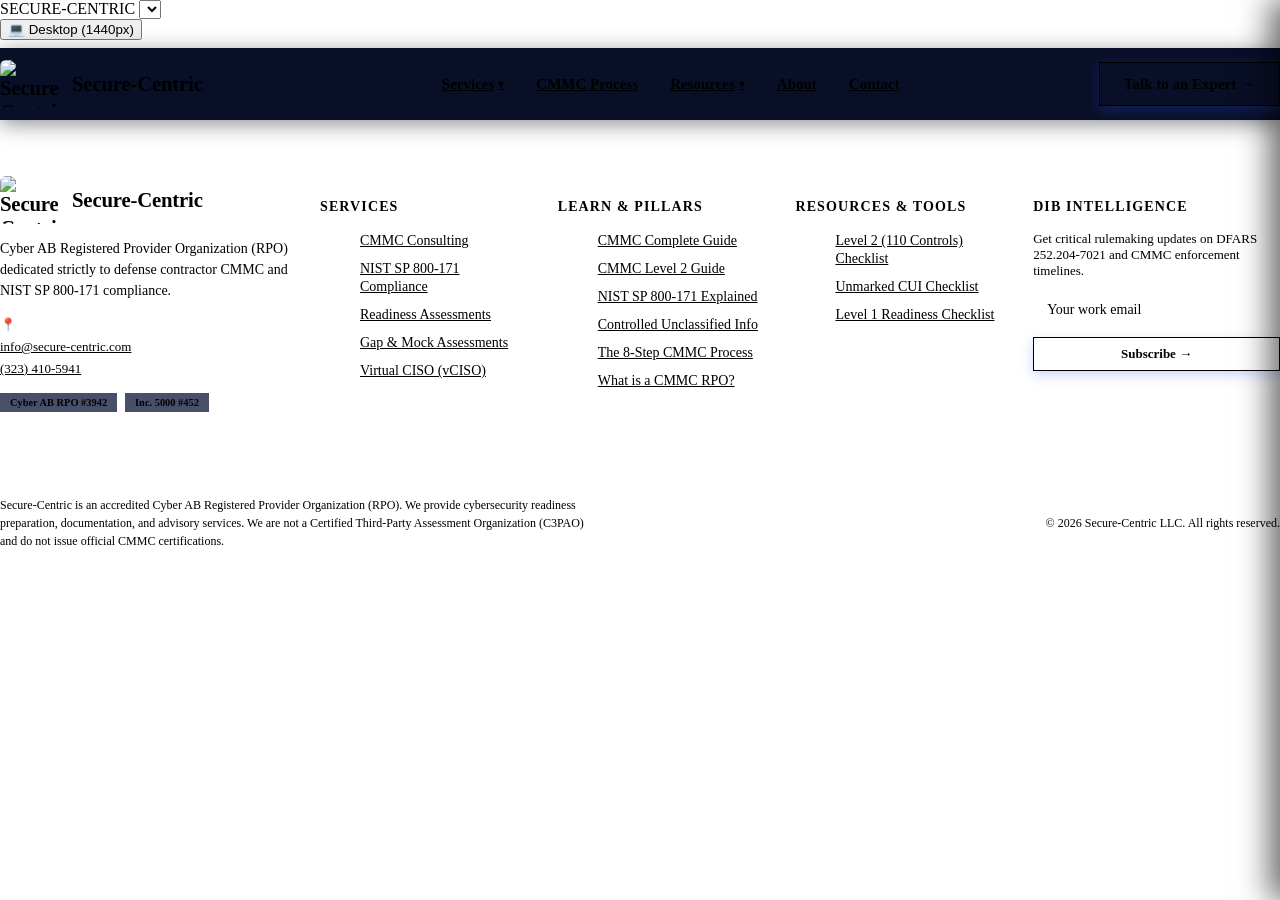
==== demo/index.html @ 8d58d44d "Remove top bar from global header" ====
<!DOCTYPE html>
<html lang="en">
<head>
  <meta charset="utf-8" />
  <meta name="viewport" content="width=device-width, initial-scale=1, viewport-fit=cover" />
  <title>Secure-Centric | CMMC Compliance for Defense Contractors</title>
  
  <!-- CSS Stylesheets -->
  <link rel="stylesheet" href="assets/css/variables.css?v=3.9.2" />
  <link rel="stylesheet" href="assets/css/components.css?v=3.9.2" />
  <link rel="stylesheet" href="assets/css/pages.css?v=3.9.2" />
  <link rel="stylesheet" href="assets/css/gutenberg-inspector.css?v=3.9.2" />

  <!-- Favicon Mock -->
  <link rel="icon" href="data:image/svg+xml,<svg xmlns='http://www.w3.org/2000/svg' viewBox='0 0 100 100'><rect width='100' height='100' rx='20' fill='%232F5BFF'/><text y='70' x='20' font-size='60' fill='%23FFFFFF' font-family='sans-serif' font-weight='bold'>S</text></svg>" />
</head>
<body class="has-demo-hud">

  <!-- ==========================================================================
       DEMO PRESENTATION HUD (Top Bar for Client & Developer Review)
       ========================================================================== -->
  <header class="demo-presentation-hud" id="demo-hud" aria-label="Demo Navigation">
    <div class="hud-left">
      <span class="hud-brand-pill">SECURE-CENTRIC</span>
      <select class="hud-page-select" id="hud-page-select" aria-label="Select Wireframe Page to View">
        <!-- Injected dynamically by app.js -->
      </select>
    </div>

    <div class="hud-center">
      <button type="button" class="hud-btn" id="hud-viewport-toggle" title="Toggle Desktop / Mobile Screen Width">
        💻 Desktop (1440px)
      </button>
    </div>
  </header>

  <!-- ==========================================================================
       MAIN WEBSITE WRAPPER (Renders live site inside container)
       ========================================================================== -->
  <div class="site-wrapper" id="site-wrapper">

    <!-- Global Sticky Unified Header -->
    <header class="site-header-sticky-wrapper wp-block-inspect" id="site-header-wrapper" data-wp-block="wp:template-part {slug:'header-sticky-group'}">
      <!-- Navigation Header -->
      <div class="site-header wp-block-inspect" data-wp-block="wp:template-part {slug:'header'}">
        <div class="site-container">
          <div class="header-inner">
            <a href="#page-1" class="site-logo">
              <img src="assets/img/logo.png?v=3.9.2" alt="Secure-Centric Logo" class="site-logo-img" />
              <span>Secure-Centric</span>
            </a>

            <nav class="site-nav" aria-label="Main Navigation">
              <ul class="nav-links">
                <!-- Services Dropdown -->
                <li class="nav-item">
                  <a href="#page-3" class="nav-link">
                    Services <span style="font-size: 0.7rem;">▾</span>
                  </a>
                  <div class="dropdown-menu">
                    <a href="#page-3" class="dropdown-item">
                      <b>CMMC Consulting</b>
                      <small>Tailored by ICP role & supply chain tier</small>
                    </a>
                    <a href="#page-6" class="dropdown-item">
                      <b>NIST SP 800-171 Compliance</b>
                      <small>DFARS 7012 remediation & SPRS score</small>
                    </a>
                  </div>
                </li>

                <li class="nav-item">
                  <a href="#page-19" class="nav-link">CMMC Process</a>
                </li>

                <!-- Resources Dropdown -->
                <li class="nav-item nav-item-dropdown">
                  <a href="#page-21" class="nav-link">
                    Resources <span style="font-size: 0.7rem;">▾</span>
                  </a>
                  <div class="dropdown-menu">
                    <a href="#page-21" class="dropdown-item">
                      <b>Level 2 Compliance Checklist</b>
                      <small>Excel and PDF download (110 controls)</small>
                    </a>
                  </div>
                </li>

                <li class="nav-item">
                  <a href="#page-n1" class="nav-link">About</a>
                </li>

                <li class="nav-item">
                  <a href="#contact" class="nav-link">Contact</a>
                </li>
              </ul>
            </nav>

            <div style="display: flex; align-items: center; gap: 14px;">
              <a href="#contact" class="btn btn-primary">Talk to an Expert &rarr;</a>
              <button type="button" class="nav-mobile-toggle" onclick="window.openMobileDrawer()" aria-label="Toggle navigation">☰</button>
            </div>
          </div>
        </div>
      </div>
    </header>

    <!-- Dynamic Main Content (All 20 Pages render here) -->
    <main id="app-main-content">
      <!-- Injected dynamically by app.js based on hash route -->
    </main>

    <!-- Global Site Footer (Strictly following the Brand Guide & wireframe) -->
    <footer class="site-footer wp-block-inspect" data-wp-block="wp:template-part {slug:'footer'}">
      <div class="site-container">
        <div class="footer-grid">
          <!-- Column 1: Brand & Credentials -->
          <div class="footer-col">
            <a href="#page-1" class="site-logo" style="margin-bottom: 14px;">
              <img src="assets/img/logo.png?v=3.9.2" alt="Secure-Centric Logo" class="site-logo-img" />
              <span>Secure-Centric</span>
            </a>
            <p style="font-size: 0.875rem; color: var(--color-text-on-dark); margin-bottom: 16px; line-height: 1.5;">
              Cyber AB Registered Provider Organization (RPO) dedicated strictly to defense contractor CMMC and NIST SP 800-171 compliance.
            </p>
            <div style="display: flex; flex-direction: column; gap: 6px; font-size: 0.8125rem;">
              <span style="color: #fff;">📍 Los Angeles, California</span>
              <a href="mailto:info@secure-centric.com" style="color: var(--color-cyber-cyan);">info@secure-centric.com</a>
              <a href="tel:323-410-5941" style="color: var(--color-text-on-dark);">(323) 410-5941</a>
            </div>
            <div style="display: flex; gap: 8px; margin-top: 16px; flex-wrap: wrap;">
              <span class="badge-chip dark" style="font-size: 0.65rem;">Cyber AB RPO #3942</span>
              <span class="badge-chip dark" style="font-size: 0.65rem;">Inc. 5000 #452</span>
            </div>
          </div>

          <!-- Column 2: Core Services -->
          <div class="footer-col">
            <h5>Services</h5>
            <ul class="footer-links">
              <li><a href="#page-3">CMMC Consulting</a></li>
              <li><a href="#page-6">NIST SP 800-171 Compliance</a></li>
              <li><a href="#page-4">Readiness Assessments</a></li>
              <li><a href="#page-5">Gap & Mock Assessments</a></li>
              <li><a href="#page-11">Virtual CISO (vCISO)</a></li>
            </ul>
          </div>

          <!-- Column 3: Learn & Knowledge Pillars -->
          <div class="footer-col">
            <h5>Learn & Pillars</h5>
            <ul class="footer-links">
              <li><a href="#page-12">CMMC Complete Guide</a></li>
              <li><a href="#page-13">CMMC Level 2 Guide</a></li>
              <li><a href="#page-14">NIST SP 800-171 Explained</a></li>
              <li><a href="#page-15">Controlled Unclassified Info</a></li>
              <li><a href="#page-19">The 8-Step CMMC Process</a></li>
              <li><a href="#page-20">What is a CMMC RPO?</a></li>
            </ul>
          </div>

          <!-- Column 4: Checklists & Resources -->
          <div class="footer-col">
            <h5>Resources & Tools</h5>
            <ul class="footer-links">
              <li><a href="#page-21">Level 2 (110 Controls) Checklist</a></li>
              <li><a href="#page-22">Unmarked CUI Checklist</a></li>
              <li><a href="#page-23">Level 1 Readiness Checklist</a></li>
            </ul>
          </div>

          <!-- Column 5: Newsletter & Updates -->
          <div class="footer-col">
            <h5>DIB Intelligence</h5>
            <p style="font-size: 0.8125rem; color: var(--color-slate); margin-bottom: 12px;">
              Get critical rulemaking updates on DFARS 252.204-7021 and CMMC enforcement timelines.
            </p>
            <form onsubmit="event.preventDefault(); alert('Subscribed to CMMC Defense Updates!');">
              <input type="email" class="form-input" placeholder="Your work email" required style="margin-bottom: 8px; height: 38px;" />
              <button type="submit" class="btn btn-primary" style="width: 100%; padding: 8px 16px; font-size: 0.8125rem;">
                Subscribe &rarr;
              </button>
            </form>
          </div>
        </div>

        <!-- Footer Bottom Legal Notice -->
        <div class="footer-bottom">
          <p class="legal-notice">
            Secure-Centric is an accredited Cyber AB Registered Provider Organization (RPO). We provide cybersecurity readiness preparation, documentation, and advisory services. We are not a Certified Third-Party Assessment Organization (C3PAO) and do not issue official CMMC certifications.
          </p>
          <div style="font-size: 0.75rem; color: var(--color-slate);">
            &copy; 2026 Secure-Centric LLC. All rights reserved.
          </div>
        </div>
      </div>
    </footer>

  </div>

  <!-- Bottom Page Metadata Drawer -->
  <aside class="page-meta-drawer" id="page-meta-drawer" aria-label="SEO Page Metadata">
    <!-- Populated by app.js -->
  </aside>

  <!-- Slide-out Mobile Navigation Drawer -->
  <div class="mobile-nav-backdrop" id="mobile-nav-backdrop" onclick="window.closeMobileDrawer()"></div>
  <div class="mobile-nav-drawer" id="mobile-nav-drawer">
    <div class="mobile-drawer-header">
      <span class="site-logo">
        <img src="assets/img/logo.png?v=3.9.2" alt="Secure-Centric Logo" class="site-logo-img" />
        <span>Secure-Centric</span>
      </span>
      <button type="button" class="mobile-drawer-close" onclick="window.closeMobileDrawer()" aria-label="Close navigation">✕</button>
    </div>
    <ul class="mobile-drawer-links">
      <li>
        <a href="#page-3" onclick="window.closeMobileDrawer()">Services ▾</a>
        <ul class="mobile-sublinks">
          <li><a href="#page-3" onclick="window.closeMobileDrawer()">CMMC Consulting</a></li>
          <li><a href="#page-6" onclick="window.closeMobileDrawer()">NIST SP 800-171 Compliance</a></li>
        </ul>
      </li>
      <li><a href="#page-19" onclick="window.closeMobileDrawer()">CMMC Process</a></li>
      <li>
        <a href="#page-21" onclick="window.closeMobileDrawer()">Resources ▾</a>
        <ul class="mobile-sublinks">
          <li><a href="#page-21" onclick="window.closeMobileDrawer()">Level 2 Compliance Checklist</a></li>
        </ul>
      </li>
      <li><a href="#page-n1" onclick="window.closeMobileDrawer()">About Secure-Centric</a></li>
      <li><a href="#contact" onclick="window.closeMobileDrawer()">Talk to an Expert</a></li>
    </ul>
    <div style="margin-top: 28px;">
      <a href="#contact" class="btn btn-primary" onclick="window.closeMobileDrawer()" style="width: 100%; text-align: center;">Talk to an Expert &rarr;</a>
    </div>
  </div>

  <!-- Bottom-Right Floating Lead Popup (Summit 7 Style) -->
  <div class="floating-lead-popup" id="floating-lead-popup">
    <div class="popup-banner">
      <div class="popup-banner-header">
        <span class="popup-logo-tag">SECURE-CENTRIC // PATHFINDER</span>
        <button type="button" class="popup-close-btn" onclick="window.dismissPopup()" aria-label="Close popup">✕</button>
      </div>
      <h4>Find your path to CMMC in under 5 minutes</h4>
    </div>
    <div class="popup-body">
      <p class="popup-desc">Get your custom Level 1 or Level 2 readiness roadmap and 2026 contractor checklist.</p>
      <form onsubmit="event.preventDefault(); alert('CMMC Pathfinder assessment sent! Check your inbox.'); window.dismissPopup();">
        <input type="email" class="form-input" placeholder="EMAIL*" required style="margin-bottom: 10px; height: 38px;" />
        <button type="submit" class="popup-btn">Start the Quiz &rarr;</button>
      </form>
    </div>
  </div>

  <!-- Minimized Floating Pill -->
  <div class="floating-min-trigger" id="floating-min-trigger" onclick="window.restorePopup()">
    <span class="pulse-dot"></span>
    <span>🎯 CMMC Pathfinder (5 Min)</span>
  </div>

  <!-- Scripts -->
  <script src="assets/js/data.js?v=3.9.2"></script>
  <script src="assets/js/app.js?v=3.9.2"></script>
</body>
</html>
---- demo/assets/css/components.css ----
/* ==========================================================================
   SECURE-CENTRIC | UI COMPONENTS & BLOCK PATTERNS
   Buttons, Navigation, Cards, Badges, Modals, FAQs, Forms, Mobile Drawer
   ========================================================================== */

/* ---------- Buttons (Strict Color Guide Page 2) ---------- */
.btn {
  display: inline-flex;
  align-items: center;
  justify-content: center;
  gap: 8px;
  font-family: var(--font-primary);
  font-weight: 700;
  font-size: 0.9375rem;
  line-height: 1.2;
  padding: 12px 24px;
  border-radius: var(--radius-sm);
  border: 1.5px solid transparent;
  cursor: pointer;
  text-decoration: none;
  white-space: nowrap;
  transition: all 0.2s cubic-bezier(0.16, 1, 0.3, 1);
}

.btn:focus-visible {
  outline: none;
  box-shadow: 0 0 0 4px rgba(47, 91, 255, 0.35);
}

/* 1. Primary (light bg) */
.btn-primary {
  background-color: var(--color-electric-blue);
  color: var(--color-white);
  border-color: var(--color-electric-blue);
  box-shadow: 0 4px 12px rgba(47, 91, 255, 0.25);
}
.btn-primary:hover {
  background-color: var(--color-electric-blue-hover);
  border-color: var(--color-electric-blue-hover);
  color: var(--color-white);
  transform: translateY(-1px);
}
.btn-primary:active {
  background-color: var(--color-electric-blue-pressed);
  border-color: var(--color-electric-blue-pressed);
  transform: translateY(0);
}

/* 2. Secondary Outline */
.btn-secondary-outline {
  background-color: var(--color-white);
  color: var(--color-navy);
  border-color: var(--color-navy);
}
.btn-secondary-outline:hover {
  background-color: var(--color-navy);
  color: var(--color-white);
}

/* 3. Soft / Tertiary */
.btn-soft {
  background-color: var(--color-soft-blue);
  color: var(--color-electric-blue);
  border-color: transparent;
}
.btn-soft:hover {
  background-color: var(--color-soft-blue-line);
  color: var(--color-electric-blue-hover);
}
.btn-soft:active {
  background-color: #C9D5FF;
}

/* 4. Primary (dark bg) */
.btn-primary-dark {
  background-color: var(--color-white);
  color: var(--color-navy);
  border-color: var(--color-white);
  box-shadow: 0 4px 14px rgba(0, 0, 0, 0.2);
}
.btn-primary-dark:hover {
  background-color: #E6ECFF;
  border-color: #E6ECFF;
  color: var(--color-navy);
  transform: translateY(-1px);
}
.btn-primary-dark:active {
  background-color: #D0DAFF;
}

/* 5. Ghost (dark bg) */
.btn-ghost-dark {
  background-color: var(--color-midnight);
  color: var(--color-white);
  border-color: var(--color-dark-outline);
}
.btn-ghost-dark:hover {
  background-color: rgba(255, 255, 255, 0.08);
  border-color: var(--color-text-on-dark);
  color: var(--color-white);
}

/* Button size variants */
.btn-sm {
  padding: 8px 16px;
  font-size: 0.8125rem;
}
.btn-lg {
  padding: 15px 32px;
  font-size: 1rem;
}

/* Text link with arrow */
.text-link {
  font-weight: 700;
  color: var(--color-electric-blue);
  display: inline-flex;
  align-items: center;
  gap: 6px;
  transition: gap 0.2s ease, color 0.2s ease;
}
.text-link:hover {
  color: var(--color-violet);
  gap: 10px;
}
.text-link.on-dark {
  color: var(--color-cyber-cyan);
}
.text-link.on-dark:hover {
  color: var(--color-white);
}

/* ---------- Badges and Chips ---------- */
.badge-chip {
  display: inline-flex;
  align-items: center;
  gap: 6px;
  font-family: var(--font-primary);
  font-size: 0.75rem;
  font-weight: 600;
  padding: 4px 10px;
  border-radius: var(--radius-pill);
  border: 1px solid var(--color-border);
  background-color: var(--color-white);
  color: var(--color-navy);
}

.badge-chip.dark {
  background-color: rgba(11, 20, 55, 0.75);
  border-color: var(--color-dark-line);
  color: var(--color-text-on-dark);
}

.badge-chip.accent {
  background-color: var(--color-soft-blue);
  border-color: var(--color-soft-blue-line);
  color: var(--color-electric-blue);
}

.badge-chip i.dot {
  width: 6px;
  height: 6px;
  border-radius: 50%;
  background-color: var(--color-electric-blue);
  display: inline-block;
}
.badge-chip.dark i.dot {
  background-color: var(--color-cyber-cyan);
}

/* ---------- Top Bar & Header Navigation (Unified Sticky Group) ---------- */
.site-header-sticky-wrapper {
  position: sticky;
  top: 48px; /* Sticks flush under the presentation HUD */
  left: 0;
  right: 0;
  z-index: 1000;
  width: 100%;
  background-color: var(--color-midnight);
  border-bottom: 1px solid var(--color-dark-line);
  box-shadow: 0 4px 20px rgba(3, 6, 18, 0.45);
  margin: 0;
  padding: 0;
}

@media (max-width: 860px) {
  .site-header-sticky-wrapper {
    top: 42px; /* Sticks flush under the mobile presentation HUD */
  }
}

body.mobile-preview-mode .site-header-sticky-wrapper {
  position: sticky !important;
  top: 0 !important;
}

.site-top-bar {
  background-color: #030612;
  color: var(--color-text-on-dark);
  font-size: 0.75rem;
  font-family: var(--font-primary);
  border-bottom: 1px solid rgba(30, 42, 90, 0.4);
  padding: 6px 0;
  margin: 0;
}
.site-top-bar .inner {
  display: flex;
  justify-content: space-between;
  align-items: center;
  flex-wrap: wrap;
  gap: 8px;
}
.top-bar-badge-row, .top-bar-contact-row {
  display: flex;
  align-items: center;
  gap: 12px;
  flex-wrap: wrap;
}
.site-top-bar a {
  color: var(--color-text-on-dark);
}
.site-top-bar a:hover {
  color: var(--color-cyber-cyan);
}

.site-header {
  position: relative;
  top: 0;
  z-index: 1000;
  background-color: rgba(6, 11, 36, 0.98);
  backdrop-filter: blur(12px);
  -webkit-backdrop-filter: blur(12px);
  border-bottom: none;
  margin: 0;
  padding: 0;
  transition: all 0.25s ease;
}

.site-header .header-inner {
  display: flex;
  align-items: center;
  justify-content: space-between;
  height: 72px;
}

.site-logo {
  display: flex;
  align-items: center;
  gap: 14px;
  text-decoration: none;
  color: var(--color-white);
  font-weight: 800;
  font-size: 1.3rem;
  letter-spacing: -0.01em;
}

.site-logo .site-logo-img {
  height: 48px;
  width: auto;
  max-width: 58px;
  object-fit: contain;
  display: block;
  flex-shrink: 0;
  border-radius: 6px;
  transition: transform 0.2s ease;
}

.site-logo:hover .site-logo-img {
  transform: scale(1.04);
}

.site-logo .logo-icon {
  width: 34px;
  height: 34px;
  border-radius: 8px;
  background: var(--gradient-signature);
  display: flex;
  align-items: center;
  justify-content: center;
  color: var(--color-white);
  font-weight: 900;
  font-size: 1.1rem;
  box-shadow: 0 0 16px rgba(0, 212, 255, 0.4);
}

.nav-links {
  display: flex;
  align-items: center;
  gap: 24px;
  list-style: none;
}

.nav-item {
  position: relative;
}

.nav-link {
  color: var(--color-text-on-dark);
  font-weight: 600;
  font-size: 0.9375rem;
  padding: 8px 4px;
  display: flex;
  align-items: center;
  gap: 4px;
  transition: color 0.2s ease;
}

.nav-link:hover,
.nav-link.active {
  color: var(--color-white);
}

.nav-link.active::after {
  content: '';
  position: absolute;
  bottom: -18px;
  left: 0;
  right: 0;
  height: 2px;
  background-color: var(--color-cyber-cyan);
}

/* Dropdown Menu */
.dropdown-menu {
  position: absolute;
  top: 100%;
  left: 0;
  background-color: var(--color-navy);
  border: 1px solid var(--color-dark-line);
  border-radius: var(--radius-md);
  padding: 8px;
  min-width: 280px;
  box-shadow: var(--shadow-lg);
  display: none;
  opacity: 0;
  transform: translateY(10px);
  transition: opacity 0.2s ease, transform 0.2s ease;
  z-index: 1010;
}

.nav-item:hover .dropdown-menu {
  display: block;
  opacity: 1;
  transform: translateY(0);
}

.dropdown-item {
  display: block;
  padding: 10px 14px;
  border-radius: var(--radius-xs);
  color: var(--color-text-on-dark);
  font-size: 0.875rem;
  font-weight: 500;
  transition: all 0.15s ease;
}

.dropdown-item:hover {
  background-color: rgba(47, 91, 255, 0.15);
  color: var(--color-white);
  padding-left: 18px;
}

.dropdown-item small {
  display: block;
  font-size: 0.75rem;
  color: var(--color-slate);
  margin-top: 2px;
}

/* Mobile Toggler */
.nav-mobile-toggle {
  display: none;
  background: transparent;
  border: 1px solid var(--color-dark-outline);
  color: var(--color-white);
  padding: 8px 12px;
  border-radius: var(--radius-xs);
  font-size: 1.25rem;
  cursor: pointer;
  align-items: center;
  justify-content: center;
}

/* ---------- Slide-Out Mobile Navigation Drawer ---------- */
.mobile-nav-backdrop {
  position: fixed;
  inset: 0;
  background-color: rgba(3, 6, 18, 0.75);
  backdrop-filter: blur(4px);
  z-index: 99990;
  opacity: 0;
  visibility: hidden;
  transition: all 0.25s ease;
}
.mobile-nav-backdrop.open {
  opacity: 1;
  visibility: visible;
}

.mobile-nav-drawer {
  position: fixed;
  top: 0;
  right: 0;
  bottom: 0;
  width: min(340px, 86vw);
  background-color: #060B24;
  border-left: 1px solid var(--color-dark-line);
  z-index: 99995;
  transform: translateX(100%);
  transition: transform 0.3s cubic-bezier(0.16, 1, 0.3, 1);
  display: flex;
  flex-direction: column;
  box-shadow: -10px 0 30px rgba(0, 0, 0, 0.6);
  padding: 24px;
  overflow-y: auto;
}
.mobile-nav-drawer.open {
  transform: translateX(0);
}

.mobile-drawer-header {
  display: flex;
  justify-content: space-between;
  align-items: center;
  padding-bottom: 20px;
  border-bottom: 1px solid var(--color-dark-line);
  margin-bottom: 24px;
}

.mobile-drawer-close {
  background: none;
  border: 1px solid var(--color-dark-outline);
  color: var(--color-white);
  width: 36px;
  height: 36px;
  border-radius: 6px;
  font-size: 1.25rem;
  cursor: pointer;
  display: flex;
  align-items: center;
  justify-content: center;
}

.mobile-drawer-links {
  list-style: none;
  display: flex;
  flex-direction: column;
  gap: 16px;
}

.mobile-drawer-links a {
  color: var(--color-white);
  font-size: 1.0625rem;
  font-weight: 700;
  display: block;
}

.mobile-sublinks {
  list-style: none;
  margin-top: 8px;
  margin-left: 12px;
  display: flex;
  flex-direction: column;
  gap: 8px;
  border-left: 2px solid var(--color-dark-line);
  padding-left: 12px;
}

.mobile-sublinks a {
  color: var(--color-text-on-dark);
  font-size: 0.875rem;
  font-weight: 500;
}

.mobile-sublinks a:hover {
  color: var(--color-cyber-cyan);
}

/* ---------- Enhanced Cards ---------- */
.card-white {
  background-color: var(--color-white);
  border: 1px solid var(--color-border);
  border-radius: var(--radius-md);
  padding: 24px;
  box-shadow: var(--shadow-sm);
  transition: transform 0.25s ease, box-shadow 0.25s ease, border-color 0.25s ease;
}

.card-white,
.card-white h1,
.card-white h2,
.card-white h3,
.card-white h4,
.card-white h5,
.card-white h6 {
  color: var(--color-navy) !important;
}

.card-white p,
.card-white label,
.card-white span:not(.section-eyebrow):not(.badge-chip) {
  color: var(--color-body-text);
}

/* ---------- Sticky On-This-Page TOC Bar ---------- */
.on-this-page-toc {
  position: sticky;
  top: 104px;
  z-index: 800;
  box-shadow: 0 4px 14px rgba(3, 6, 18, 0.06);
  backdrop-filter: blur(8px);
  background-color: rgba(244, 246, 251, 0.96) !important;
}

body.admin-bar .on-this-page-toc {
  top: 136px;
}

@media (max-width: 768px) {
  .on-this-page-toc {
    top: 92px;
  }
}

.card-white:hover {
  transform: translateY(-3px);
  box-shadow: var(--shadow-md);
  border-color: #C9D5FF;
}

.card-dark {
  background-color: var(--color-navy);
  border: 1px solid var(--color-dark-line);
  border-radius: var(--radius-md);
  padding: 24px;
  color: var(--color-text-on-dark);
  transition: transform 0.25s ease, border-color 0.25s ease;
}

.card-dark:hover {
  border-color: rgba(0, 212, 255, 0.5);
  transform: translateY(-3px);
}

.card-soft-blue {
  background-color: var(--color-soft-blue);
  border: 1px solid var(--color-soft-blue-line);
  border-radius: var(--radius-md);
  padding: 24px;
}

/* Card with icon header */
.card-icon-box {
  width: 44px;
  height: 44px;
  border-radius: 10px;
  background-color: var(--color-soft-blue);
  color: var(--color-electric-blue);
  display: flex;
  align-items: center;
  justify-content: center;
  font-size: 1.25rem;
  margin-bottom: 16px;
}

.card-dark .card-icon-box {
  background-color: rgba(0, 212, 255, 0.1);
  color: var(--color-cyber-cyan);
}

/* ---------- ENHANCED: Phase-By-Phase Section (Page 2) ---------- */
.phase-step-card {
  background-color: var(--color-white);
  border: 1.5px solid var(--color-border);
  border-radius: var(--radius-md);
  padding: 28px;
  display: grid;
  grid-template-columns: 80px 1.4fr 1.6fr 160px;
  gap: 24px;
  align-items: center;
  box-shadow: var(--shadow-sm);
  transition: transform 0.2s ease, border-color 0.2s ease, box-shadow 0.2s ease;
  position: relative;
  overflow: hidden;
}

.phase-step-card:hover {
  border-color: var(--color-electric-blue);
  box-shadow: 0 10px 28px rgba(47, 91, 255, 0.1);
  transform: translateY(-2px);
}

.phase-step-card::before {
  content: '';
  position: absolute;
  top: 0;
  left: 0;
  bottom: 0;
  width: 4px;
  background-color: transparent;
  transition: background-color 0.2s ease;
}

.phase-step-card:hover::before {
  background: var(--gradient-signature);
}

.phase-badge-number {
  width: 52px;
  height: 52px;
  border-radius: 12px;
  background: var(--color-soft-blue);
  color: var(--color-electric-blue);
  font-family: var(--font-mono);
  font-weight: 800;
  font-size: 1.25rem;
  display: flex;
  align-items: center;
  justify-content: center;
  border: 1.5px solid var(--color-soft-blue-line);
}

.phase-step-card:hover .phase-badge-number {
  background: var(--color-electric-blue);
  color: var(--color-white);
}

.phase-deliverables-tile {
  background-color: var(--color-soft-blue);
  border: 1px solid var(--color-soft-blue-line);
  border-radius: var(--radius-sm);
  padding: 14px 18px;
}

.phase-deliverables-tile h5 {
  font-family: var(--font-mono);
  font-size: 0.6875rem;
  text-transform: uppercase;
  letter-spacing: 0.1em;
  color: var(--color-electric-blue);
  margin-bottom: 6px;
  display: flex;
  align-items: center;
  gap: 6px;
}

.phase-deliverables-tile b {
  color: var(--color-navy);
  font-size: 0.9375rem;
  display: block;
}

/* ---------- ENHANCED: Compare Cards (RPO vs MSP) ---------- */
.comparison-grid {
  display: grid;
  grid-template-columns: 1fr 1fr;
  gap: 28px;
  margin-top: 32px;
}

.compare-card-rpo {
  background-color: var(--color-white);
  border: 2px solid var(--color-electric-blue);
  border-radius: var(--radius-md);
  padding: 32px;
  box-shadow: 0 12px 32px rgba(47, 91, 255, 0.08);
  position: relative;
  overflow: hidden;
}

.compare-card-rpo::before {
  content: '';
  position: absolute;
  top: 0;
  left: 0;
  right: 0;
  height: 6px;
  background: var(--gradient-signature);
}

.compare-card-msp {
  background-color: #FAFBFF;
  border: 1.5px solid var(--color-border);
  border-radius: var(--radius-md);
  padding: 32px;
}

.compare-list {
  list-style: none;
  display: flex;
  flex-direction: column;
  gap: 14px;
  margin-top: 20px;
}

.compare-list li {
  display: flex;
  align-items: flex-start;
  gap: 12px;
  font-size: 0.9375rem;
  line-height: 1.5;
  color: var(--color-navy);
}

.compare-list li i.check {
  width: 22px;
  height: 22px;
  border-radius: 50%;
  background-color: var(--color-soft-blue);
  color: var(--color-electric-blue);
  font-weight: 800;
  font-size: 0.75rem;
  display: flex;
  align-items: center;
  justify-content: center;
  flex-shrink: 0;
  margin-top: 2px;
}

.compare-list li i.msp-check {
  background-color: #E2E8F5;
  color: var(--color-navy);
}

/* ---------- Accordion FAQs (core/details Gutenberg Equivalent) ---------- */
.accordion-group {
  display: flex;
  flex-direction: column;
  gap: 12px;
}

.faq-grid-layout {
  display: grid;
  grid-template-columns: 1fr 1.6fr;
  gap: 48px;
  align-items: start;
  width: 100%;
}

.accordion-group {
  display: flex;
  flex-direction: column;
  gap: 12px;
  width: 100%;
}

.accordion-item {
  background: var(--color-white);
  border: 1px solid var(--color-border);
  border-radius: 10px;
  overflow: hidden;
  transition: all 0.2s ease;
  width: 100%;
}

.accordion-item:hover {
  border-color: #B9C6E8;
}

.accordion-item.active {
  border-color: var(--color-electric-blue);
  box-shadow: 0 4px 14px rgba(47, 91, 255, 0.08);
}

.accordion-header {
  padding: 16px 20px;
  display: flex;
  align-items: center;
  justify-content: space-between;
  gap: 16px;
  cursor: pointer;
  user-select: none;
  width: 100%;
  box-sizing: border-box;
}

.accordion-title {
  font-size: 1.0625rem;
  font-weight: 700;
  color: var(--color-navy);
  line-height: 1.4;
  flex: 1 1 auto;
  min-width: 0;
  word-break: break-word;
}

/* Mathematically centered + and x SVG icon */
.accordion-icon {
  width: 32px;
  height: 32px;
  min-width: 32px;
  max-width: 32px;
  border-radius: 50%;
  background-color: var(--color-soft-blue);
  color: var(--color-electric-blue);
  display: flex !important;
  align-items: center !important;
  justify-content: center !important;
  flex-shrink: 0;
  transition: transform 0.25s cubic-bezier(0.16, 1, 0.3, 1), background-color 0.2s ease, color 0.2s ease;
  box-sizing: border-box;
  padding: 0;
  margin: 0;
}

.accordion-icon svg {
  display: block;
  width: 14px;
  height: 14px;
  stroke: currentColor;
  stroke-width: 2.5;
  stroke-linecap: round;
  transition: transform 0.25s cubic-bezier(0.16, 1, 0.3, 1);
  transform-origin: center center;
  margin: auto;
}

/* Active State: Rotates 45deg to create an exact X */
.accordion-item.active .accordion-icon {
  transform: rotate(45deg);
  background-color: var(--color-electric-blue);
  color: var(--color-white);
}

.accordion-content {
  display: none;
  padding: 0 20px 18px;
  color: var(--color-body-text);
  font-size: 0.9375rem;
  line-height: 1.6;
  border-top: 1px dashed var(--color-border);
  margin-top: -2px;
  padding-top: 14px;
}

.accordion-item.active .accordion-content {
  display: block;
}

/* ---------- Lead Magnet Component ---------- */
.lead-magnet-band {
  background-color: var(--color-white);
  border: 2px solid var(--color-soft-blue-line);
  border-radius: var(--radius-md);
  padding: 32px 36px;
  box-shadow: 0 8px 24px rgba(11, 20, 55, 0.04);
}

.lead-magnet-grid {
  display: grid;
  grid-template-columns: 1.4fr 0.8fr 1.2fr;
  gap: 28px;
  align-items: center;
}

.checklist-bullet-list {
  list-style: none;
  display: flex;
  flex-direction: column;
  gap: 8px;
  margin-top: 12px;
}

.checklist-bullet-list li {
  display: flex;
  align-items: flex-start;
  gap: 10px;
  font-size: 0.9375rem;
  color: var(--color-body-text);
}

.checklist-bullet-list li::before {
  content: "✓";
  width: 20px;
  height: 20px;
  border-radius: 50%;
  background-color: var(--color-soft-blue);
  color: var(--color-electric-blue);
  font-weight: 800;
  font-size: 0.75rem;
  display: flex;
  align-items: center;
  justify-content: center;
  flex-shrink: 0;
  margin-top: 2px;
}

/* Mock Document Preview Cover */
.doc-preview-mock {
  background: linear-gradient(145deg, #FFFFFF 0%, #EEF2FF 100%);
  border: 1px solid var(--color-border);
  border-radius: 8px;
  padding: 16px;
  box-shadow: var(--shadow-md);
  position: relative;
  overflow: hidden;
  text-align: left;
}

.doc-preview-mock::after {
  content: "";
  position: absolute;
  top: 0;
  right: 0;
  border-width: 0 20px 20px 0;
  border-style: solid;
  border-color: transparent var(--color-soft-blue-line) transparent transparent;
}

.doc-preview-mock .doc-badge {
  font-family: var(--font-mono);
  font-size: 0.625rem;
  font-weight: 700;
  text-transform: uppercase;
  color: var(--color-electric-blue);
  letter-spacing: 0.1em;
  margin-bottom: 8px;
}

.doc-preview-mock .doc-title {
  font-size: 0.8125rem;
  font-weight: 700;
  color: var(--color-navy);
  margin-bottom: 8px;
  line-height: 1.3;
}

.doc-skeleton-line {
  height: 6px;
  background-color: #DCE4FF;
  border-radius: 3px;
  margin-bottom: 6px;
}
.doc-skeleton-line.short { width: 60%; }
.doc-skeleton-line.medium { width: 80%; }

/* Form inputs */
.form-input {
  width: 100%;
  height: 46px;
  padding: 0 14px;
  border: 1.5px solid var(--color-border);
  border-radius: var(--radius-sm);
  font-family: var(--font-primary);
  font-size: 0.875rem;
  color: var(--color-navy);
  background-color: var(--color-white);
  transition: border-color 0.2s ease, box-shadow 0.2s ease;
}

.form-input:focus {
  outline: none;
  border-color: var(--color-electric-blue);
  box-shadow: 0 0 0 4px rgba(47, 91, 255, 0.15);
}

.form-input::placeholder {
  color: var(--color-slate);
}

/* ---------- Tables ---------- */
.custom-table-wrap {
  width: 100%;
  overflow-x: auto;
  border-radius: var(--radius-sm);
  border: 1px solid var(--color-border);
  box-shadow: var(--shadow-sm);
  -webkit-overflow-scrolling: touch;
}

.custom-table {
  width: 100%;
  min-width: 600px;
  border-collapse: collapse;
  text-align: left;
  font-size: 0.875rem;
}

.custom-table th {
  background-color: var(--color-navy);
  color: var(--color-white);
  font-weight: 700;
  padding: 14px 18px;
  font-size: 0.8125rem;
  letter-spacing: 0.04em;
  text-transform: uppercase;
  font-family: var(--font-primary);
}

.custom-table td {
  padding: 14px 18px;
  border-bottom: 1px solid var(--color-border);
  color: var(--color-body-text);
  background-color: var(--color-white);
}

.custom-table tr:last-child td {
  border-bottom: none;
}

.custom-table tr:nth-child(even) td {
  background-color: #FAFBFF;
}

/* ---------- 14 Control Families Tiles (Page 13) ---------- */
.families-grid {
  display: grid;
  grid-template-columns: repeat(auto-fill, minmax(240px, 1fr));
  gap: 16px;
  margin-top: 24px;
}

.family-tile {
  background-color: var(--color-white);
  border: 1.5px solid var(--color-border);
  border-radius: var(--radius-sm);
  padding: 18px;
  cursor: pointer;
  transition: all 0.2s ease;
}

.family-tile:hover {
  border-color: var(--color-electric-blue);
  box-shadow: var(--shadow-sm);
  transform: translateY(-2px);
}

.family-tile.active {
  border-color: var(--color-electric-blue);
  background-color: #FAFBFF;
}

.family-tile-header {
  display: flex;
  justify-content: space-between;
  align-items: center;
  margin-bottom: 8px;
}

.family-code {
  font-family: var(--font-mono);
  font-weight: 700;
  font-size: 0.75rem;
  color: var(--color-electric-blue);
  background-color: var(--color-soft-blue);
  padding: 2px 8px;
  border-radius: 4px;
}

/* ---------- BOTTOM-RIGHT POPUP MODAL (Summit 7 Style) ---------- */
.floating-lead-popup {
  position: fixed;
  bottom: 24px;
  right: 24px;
  width: 320px;
  max-width: calc(100vw - 32px);
  background-color: var(--color-white);
  border-radius: var(--radius-md);
  box-shadow: 0 16px 40px rgba(6, 11, 36, 0.35), 0 0 0 1px rgba(11, 20, 55, 0.08);
  z-index: 99990;
  overflow: hidden;
  opacity: 0;
  visibility: hidden;
  transform: translateY(20px) scale(0.95);
  transition: all 0.35s cubic-bezier(0.16, 1, 0.3, 1);
}

.floating-lead-popup.visible {
  opacity: 1;
  visibility: visible;
  transform: translateY(0) scale(1);
}

.popup-banner {
  background-color: var(--color-midnight);
  color: var(--color-white);
  padding: 16px 20px;
  position: relative;
  background-image: 
    radial-gradient(circle at 90% 10%, rgba(0, 212, 255, 0.2) 0%, transparent 50%),
    linear-gradient(rgba(30, 42, 90, 0.3) 1px, transparent 1px),
    linear-gradient(90deg, rgba(30, 42, 90, 0.3) 1px, transparent 1px);
  background-size: 100% 100%, 20px 20px, 20px 20px;
}

.popup-banner-header {
  display: flex;
  align-items: center;
  justify-content: space-between;
}

.popup-logo-tag {
  font-family: var(--font-mono);
  font-weight: 800;
  font-size: 0.6875rem;
  letter-spacing: 0.12em;
  color: var(--color-cyber-cyan);
  display: flex;
  align-items: center;
  gap: 6px;
}

.popup-close-btn {
  background: none;
  border: none;
  color: var(--color-text-on-dark);
  font-size: 1.25rem;
  cursor: pointer;
  padding: 2px;
  display: flex;
  align-items: center;
  justify-content: center;
  transition: color 0.15s ease;
}
.popup-close-btn:hover {
  color: var(--color-white);
}

.popup-banner h4 {
  color: var(--color-white);
  font-size: 1.15rem;
  font-weight: 800;
  letter-spacing: -0.01em;
  margin-top: 10px;
  line-height: 1.2;
}

.popup-body {
  padding: 20px;
}

.popup-body p.popup-desc {
  font-size: 0.8125rem;
  color: var(--color-body-text);
  margin-bottom: 14px;
  line-height: 1.45;
}

.popup-body .form-input {
  height: 42px;
  font-size: 0.8125rem;
  margin-bottom: 10px;
  border-radius: var(--radius-xs);
}

.popup-btn {
  width: 100%;
  background-color: var(--color-electric-blue);
  color: var(--color-white);
  border: none;
  padding: 12px;
  font-family: var(--font-primary);
  font-weight: 700;
  font-size: 0.875rem;
  border-radius: var(--radius-xs);
  cursor: pointer;
  transition: background-color 0.2s ease;
}
.popup-btn:hover {
  background-color: var(--color-electric-blue-hover);
}

/* Floating minimized trigger badge */
.floating-min-trigger {
  position: fixed;
  bottom: 24px;
  right: 24px;
  background-color: var(--color-midnight);
  color: var(--color-white);
  border: 1px solid var(--color-dark-outline);
  padding: 10px 18px;
  border-radius: var(--radius-pill);
  box-shadow: 0 8px 24px rgba(6, 11, 36, 0.4);
  font-family: var(--font-primary);
  font-size: 0.8125rem;
  font-weight: 700;
  cursor: pointer;
  z-index: 99980;
  display: none;
  align-items: center;
  gap: 8px;
  transition: transform 0.2s ease, border-color 0.2s ease;
}

.floating-min-trigger.visible {
  display: flex;
}
.floating-min-trigger:hover {
  border-color: var(--color-cyber-cyan);
  transform: translateY(-2px);
}
.floating-min-trigger span.pulse-dot {
  width: 8px;
  height: 8px;
  border-radius: 50%;
  background-color: var(--color-cyber-cyan);
  box-shadow: 0 0 8px var(--color-cyber-cyan);
}

/* ---------- Footer (Strict Spec) ---------- */
.site-footer {
  background-color: var(--color-midnight);
  color: var(--color-text-on-dark);
  padding-top: 64px;
  padding-bottom: 32px;
  border-top: 1px solid var(--color-dark-line);
}

.footer-grid {
  display: grid;
  grid-template-columns: 1.4fr 1fr 1fr 1fr 1.2fr;
  gap: 32px;
  margin-bottom: 48px;
}

.footer-col h5 {
  color: var(--color-white);
  font-size: 0.875rem;
  font-weight: 700;
  letter-spacing: 0.08em;
  text-transform: uppercase;
  font-family: var(--font-mono);
  margin-bottom: 16px;
}

.footer-links {
  list-style: none;
  display: flex;
  flex-direction: column;
  gap: 10px;
}

.footer-links a {
  color: var(--color-text-on-dark);
  font-size: 0.875rem;
  transition: color 0.15s ease, padding-left 0.15s ease;
}

.footer-links a:hover {
  color: var(--color-cyber-cyan);
  padding-left: 4px;
}

.footer-bottom {
  padding-top: 24px;
  border-top: 1px solid var(--color-dark-line);
  display: flex;
  flex-wrap: wrap;
  justify-content: space-between;
  align-items: center;
  gap: 16px;
  font-size: 0.8125rem;
  color: var(--color-slate);
}

.legal-notice {
  font-size: 0.75rem;
  color: var(--color-slate);
  max-width: 600px;
  line-height: 1.5;
}

/* ---------- CONTACT / TALK TO AN EXPERT PAGE STYLES ---------- */
.contact-grid-split {
  display: grid;
  grid-template-columns: 1fr 1.15fr;
  gap: 40px;
  align-items: start;
}

.contact-info-panel {
  display: flex;
  flex-direction: column;
}

.contact-card-box {
  background: var(--color-white);
  border: 1px solid var(--color-border);
  border-radius: 12px;
  padding: 24px;
  box-shadow: 0 4px 14px rgba(6, 11, 36, 0.04);
}

.contact-step-item {
  display: flex;
  gap: 14px;
  align-items: flex-start;
  margin-bottom: 14px;
  font-size: 0.875rem;
  line-height: 1.5;
  color: var(--color-body-text);
}

.contact-step-num {
  width: 26px;
  height: 26px;
  min-width: 26px;
  border-radius: 50%;
  background: var(--color-electric-blue);
  color: var(--color-white);
  font-weight: 700;
  font-size: 0.8125rem;
  display: flex;
  align-items: center;
  justify-content: center;
}

.contact-form-card {
  background: var(--color-white);
  border: 1px solid var(--color-border);
  border-radius: 16px;
  padding: 32px;
  box-shadow: 0 10px 30px rgba(6, 11, 36, 0.06);
}

.form-row-2 {
  display: grid;
  grid-template-columns: 1fr 1fr;
  gap: 16px;
}

.form-group {
  margin-bottom: 16px;
}

.form-label {
  display: block;
  font-size: 0.8125rem;
  font-weight: 600;
  color: var(--color-navy);
  margin-bottom: 6px;
}

.form-select, .form-textarea {
  width: 100%;
  border: 1px solid var(--color-border);
  border-radius: 8px;
  padding: 10px 14px;
  font-family: var(--font-primary);
  font-size: 0.9375rem;
  background-color: var(--color-white);
  color: var(--color-navy);
  transition: border-color 0.15s ease, box-shadow 0.15s ease;
  box-sizing: border-box;
}

.form-select:focus, .form-textarea:focus {
  outline: none;
  border-color: var(--color-electric-blue);
  box-shadow: 0 0 0 3px rgba(47, 91, 255, 0.15);
}

/* ==========================================================================
   MOBILE & RESPONSIVE RULES (ALL VIEWPORTS & SIMULATED MOBILE MODE)
   ========================================================================== */

@media (max-width: 1040px) {
  .phase-step-card {
    grid-template-columns: 70px 1.4fr 1.4fr;
  }
  .phase-step-card > div:last-child {
    grid-column: 1 / -1;
    display: flex;
    justify-content: space-between;
    align-items: center;
    border-top: 1px solid var(--color-border);
    padding-top: 14px;
  }
}

@media (max-width: 992px) {
  .nav-links {
    display: none;
  }
  .nav-mobile-toggle {
    display: flex;
  }
  .comparison-grid, .contact-grid-split, .form-row-2, .faq-grid-layout {
    grid-template-columns: 1fr !important;
    gap: 24px !important;
    width: 100% !important;
  }
  .faq-intro-col {
    width: 100% !important;
  }
  .accordion-group {
    width: 100% !important;
  }
  .accordion-title {
    font-size: 0.9375rem !important;
  }
  .accordion-header {
    padding: 14px 16px !important;
  }
  .accordion-content {
    padding: 0 16px 14px !important;
    font-size: 0.875rem !important;
  }
  .footer-grid {
    grid-template-columns: 1fr 1fr;
  }
  .lead-magnet-grid {
    grid-template-columns: 1fr;
  }
}

@media (max-width: 768px) {
  .site-top-bar {
    font-size: 0.6875rem;
  }
  .site-top-bar .inner {
    flex-direction: column;
    gap: 4px;
    text-align: center;
  }
  .top-bar-divider {
    display: none;
  }
  .top-bar-badge-row, .top-bar-contact-row {
    justify-content: center;
    gap: 8px;
    flex-wrap: wrap;
  }
  .phase-step-card {
    grid-template-columns: 1fr;
    gap: 16px;
    padding: 20px;
  }
  .phase-badge-number {
    width: 42px;
    height: 42px;
    font-size: 1rem;
  }
  .accordion-title {
    font-size: 0.9375rem !important;
  }
  .accordion-header {
    padding: 14px 16px !important;
  }
  .accordion-content {
    padding: 0 16px 14px !important;
    font-size: 0.875rem !important;
  }
  .footer-grid {
    grid-template-columns: 1fr;
    gap: 28px;
  }
  .floating-lead-popup {
    bottom: 16px;
    right: 16px;
    left: 16px;
    width: auto;
  }
  .floating-min-trigger {
    bottom: 16px;
    right: 16px;
  }
  .contact-form-card {
    padding: 20px;
  }
}

@media (max-width: 480px) {
  .btn {
    padding: 10px 18px;
    font-size: 0.875rem;
  }
  .site-header .header-inner {
    height: 60px;
  }
  .site-logo {
    font-size: 1.15rem;
  }
  .site-logo .site-logo-img {
    height: 40px;
    max-width: 50px;
  }
  .site-logo .logo-icon {
    width: 28px;
    height: 28px;
    font-size: 0.95rem;
  }
}

/* ==========================================================================
   SIMULATED MOBILE MODE OVERRIDES (Applied when Desktop/Mobile HUD button is clicked)
   ========================================================================== */
body.mobile-preview-mode .nav-links {
  display: none !important;
}
body.mobile-preview-mode .nav-mobile-toggle {
  display: flex !important;
}
body.mobile-preview-mode .site-header .header-inner {
  height: 60px !important;
}
body.mobile-preview-mode .site-logo {
  font-size: 1.15rem !important;
}
body.mobile-preview-mode .site-logo .site-logo-img {
  height: 40px !important;
  max-width: 50px !important;
}
body.mobile-preview-mode .site-logo .logo-icon {
  width: 28px !important;
  height: 28px !important;
  font-size: 0.95rem !important;
}
body.mobile-preview-mode .site-top-bar {
  font-size: 0.6875rem !important;
}
body.mobile-preview-mode .site-top-bar .inner {
  flex-direction: column !important;
  gap: 4px !important;
  text-align: center !important;
}
body.mobile-preview-mode .top-bar-divider {
  display: none !important;
}
body.mobile-preview-mode .top-bar-badge-row,
body.mobile-preview-mode .top-bar-contact-row {
  justify-content: center !important;
  gap: 6px !important;
  flex-wrap: wrap !important;
}
body.mobile-preview-mode .comparison-grid,
body.mobile-preview-mode .contact-grid-split,
body.mobile-preview-mode .form-row-2,
body.mobile-preview-mode .phase-step-card,
body.mobile-preview-mode .compare-table-grid,
body.mobile-preview-mode .lead-magnet-grid,
body.mobile-preview-mode .footer-grid,
body.mobile-preview-mode .faq-grid-layout {
  grid-template-columns: 1fr !important;
  gap: 20px !important;
}
body.mobile-preview-mode .accordion-title {
  font-size: 0.9375rem !important;
}
body.mobile-preview-mode .accordion-header {
  padding: 14px 16px !important;
}
body.mobile-preview-mode .accordion-content {
  padding: 0 16px 16px !important;
  font-size: 0.875rem !important;
}
body.mobile-preview-mode .phase-badge-number {
  width: 42px !important;
  height: 42px !important;
  font-size: 1rem !important;
}
body.mobile-preview-mode .contact-form-card {
  padding: 20px !important;
}
body.mobile-preview-mode .floating-lead-popup {
  bottom: 16px !important;
  right: 16px !important;
  left: 16px !important;
  width: auto !important;
  position: absolute !important;
}
body.mobile-preview-mode .floating-min-trigger {
  bottom: 16px !important;
  right: 16px !important;
  position: absolute !important;
}
body.mobile-preview-mode .mobile-nav-drawer {
  position: absolute !important;
  width: 310px !important;
}
body.mobile-preview-mode .mobile-nav-backdrop {
  position: absolute !important;
}
body.mobile-preview-mode .btn {
  padding: 10px 18px !important;
  font-size: 0.875rem !important;
}

/* ==========================================================================
   WordPress Block Theme Section Spacing Normalization
   Removes Gutenberg core blockGap / vertical margin injection between
   full-width page sections so no dark body gaps appear between blocks.
   ========================================================================== */
html,
body,
.wp-site-blocks,
.entry-content,
.wp-block-post-content {
  background-color: var(--color-white) !important;
  margin: 0 !important;
  padding: 0 !important;
}

.wp-site-blocks > *,
.entry-content > *,
.wp-block-post-content > *,
.is-layout-flow > *,
.is-layout-constrained > * {
  margin-block-start: 0 !important;
  margin-block-end: 0 !important;
  margin-top: 0 !important;
  margin-bottom: 0 !important;
}

.wp-site-blocks > .wp-block-template-part {
  margin: 0 !important;
  padding: 0 !important;
}

/* ==========================================================================
   Why Secure-Centric Mobile & Tablet Responsive Architecture
   ========================================================================== */
.why-proof-grid {
  display: grid;
  grid-template-columns: 1fr 1.6fr;
  gap: 32px;
  align-items: start;
  width: 100%;
  box-sizing: border-box;
}

.why-stats-col {
  display: flex;
  flex-direction: column;
  gap: 16px;
  width: 100%;
  box-sizing: border-box;
}

.why-cards-grid {
  display: grid;
  grid-template-columns: 1fr 1fr;
  gap: 18px;
  width: 100%;
  box-sizing: border-box;
}

.why-cards-grid .card-white {
  background: var(--color-white);
  border: 1px solid var(--color-border);
  border-radius: var(--radius-md);
  box-sizing: border-box;
}

.why-badges-row {
  margin-top: 36px;
  padding-top: 24px;
  border-top: 1px solid var(--color-border);
  display: flex;
  align-items: center;
  justify-content: space-between;
  flex-wrap: wrap;
  gap: 16px;
  width: 100%;
  box-sizing: border-box;
}

@media (max-width: 992px) {
  .why-proof-grid {
    grid-template-columns: 1fr !important;
    gap: 24px !important;
  }
  .why-cards-grid {
    grid-template-columns: 1fr 1fr !important;
    gap: 16px !important;
  }
}

@media (max-width: 680px) {
  .why-header-row {
    flex-direction: column !important;
    align-items: flex-start !important;
    gap: 12px !important;
    margin-bottom: 24px !important;
  }
  .why-proof-grid {
    grid-template-columns: 1fr !important;
    gap: 20px !important;
  }
  .why-cards-grid {
    grid-template-columns: 1fr !important;
    gap: 14px !important;
  }
  .why-cards-grid .card-white {
    padding: 20px 18px !important;
    width: 100% !important;
    box-sizing: border-box !important;
  }
  .why-stats-col .stats-number-block {
    padding: 20px 18px !important;
    width: 100% !important;
    box-sizing: border-box !important;
  }
  .why-badges-row {
    flex-direction: column !important;
    align-items: flex-start !important;
    gap: 12px !important;
    margin-top: 24px !important;
    padding-top: 20px !important;
  }
}

/* ==========================================================================
   Roadmap Stepper Step Detail Card Mobile Normalization
   Eliminates horizontal overflow, wraps buttons cleanly, ensures padded layout
   ========================================================================== */
.step-detail-card {
  width: 100% !important;
  max-width: 100% !important;
  box-sizing: border-box !important;
  overflow: hidden !important;
}

.step-detail-left,
.step-detail-right {
  min-width: 0 !important;
  width: 100% !important;
  box-sizing: border-box !important;
}

.step-cta-group {
  display: flex;
  gap: 14px;
  align-items: center;
  flex-wrap: wrap;
  width: 100%;
  box-sizing: border-box;
}

.step-detail-left .btn,
.step-cta-group .btn {
  white-space: normal !important;
  word-break: normal !important;
  overflow-wrap: break-word !important;
  text-align: center !important;
  line-height: 1.35 !important;
  box-sizing: border-box !important;
}

.milestone-flow-header {
  min-width: 0 !important;
  width: 100% !important;
  box-sizing: border-box !important;
}

.milestone-flow-badge {
  white-space: normal !important;
  word-break: break-word !important;
  display: inline-flex !important;
  align-items: center !important;
  line-height: 1.4 !important;
  max-width: 100% !important;
}

.step-subcard {
  min-width: 0 !important;
  width: 100% !important;
  box-sizing: border-box !important;
  word-break: break-word !important;
  overflow-wrap: break-word !important;
}

@media (max-width: 680px) {
  .step-detail-card {
    padding: 20px 16px !important;
    gap: 20px !important;
    border-radius: var(--radius-md) !important;
  }
  .milestone-flow-header {
    flex-direction: column !important;
    align-items: stretch !important;
    gap: 12px !important;
    padding-bottom: 14px !important;
    margin-bottom: 16px !important;
  }
  .milestone-stepper-pills {
    width: 100% !important;
  }
  .milestone-flow-badge {
    width: 100% !important;
    font-size: 0.6875rem !important;
    padding: 6px 10px !important;
    box-sizing: border-box !important;
  }
  .milestone-stepper-nav {
    display: flex !important;
    width: 100% !important;
    gap: 8px !important;
  }
  .milestone-nav-btn {
    flex: 1 !important;
    padding: 10px 8px !important;
    font-size: 0.8125rem !important;
    text-align: center !important;
    white-space: nowrap !important;
    box-sizing: border-box !important;
  }
  .step-detail-left h3 {
    font-size: 1.375rem !important;
    line-height: 1.25 !important;
  }
  .step-detail-left p {
    font-size: 0.9375rem !important;
    line-height: 1.55 !important;
    margin-bottom: 18px !important;
  }
  .step-cta-group {
    flex-direction: column !important;
    align-items: stretch !important;
    width: 100% !important;
    gap: 10px !important;
  }
  .step-cta-group .btn {
    width: 100% !important;
    display: flex !important;
    justify-content: center !important;
    padding: 12px 16px !important;
    font-size: 0.875rem !important;
  }
  .step-detail-right {
    gap: 10px !important;
  }
  .step-subcard {
    padding: 14px 16px !important;
  }
  .step-subcard h5 {
    font-size: 0.625rem !important;
    margin-bottom: 4px !important;
  }
  .step-subcard b {
    font-size: 0.875rem !important;
    line-height: 1.4 !important;
    display: block !important;
  }
}
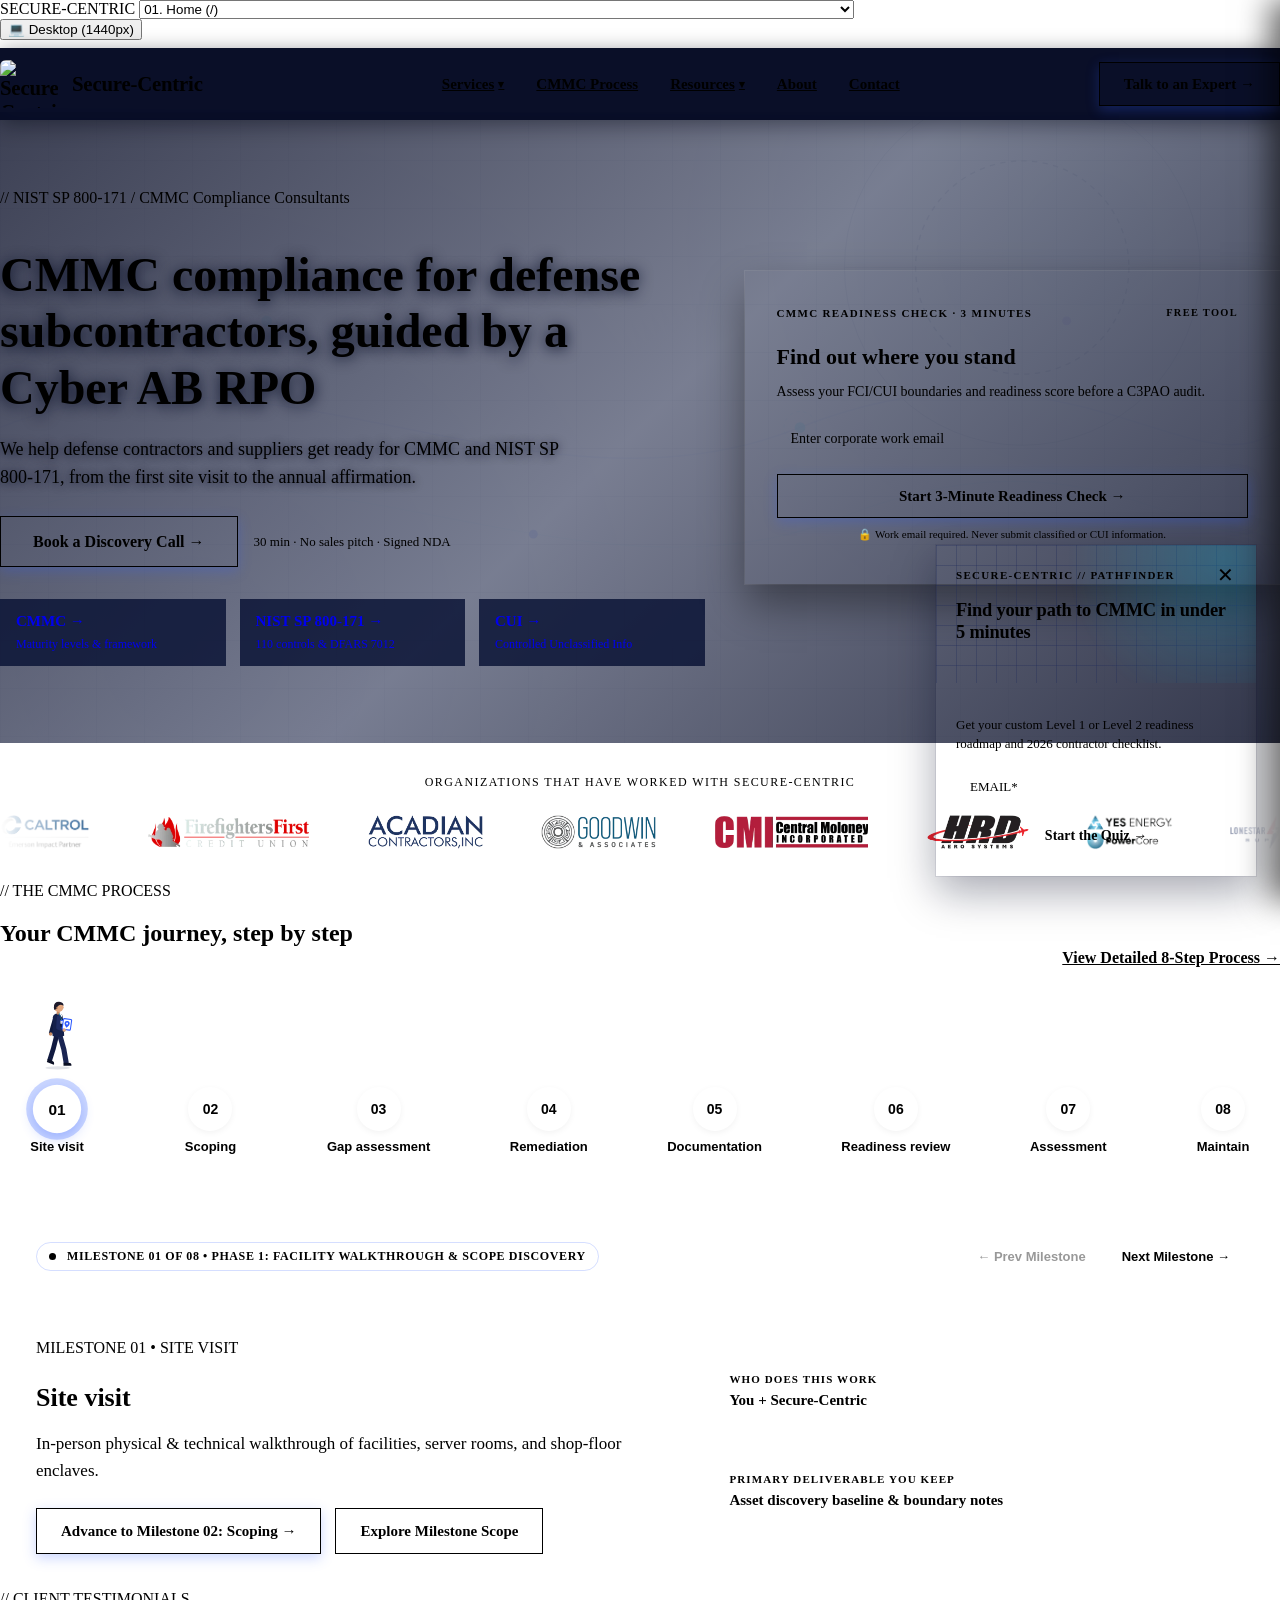
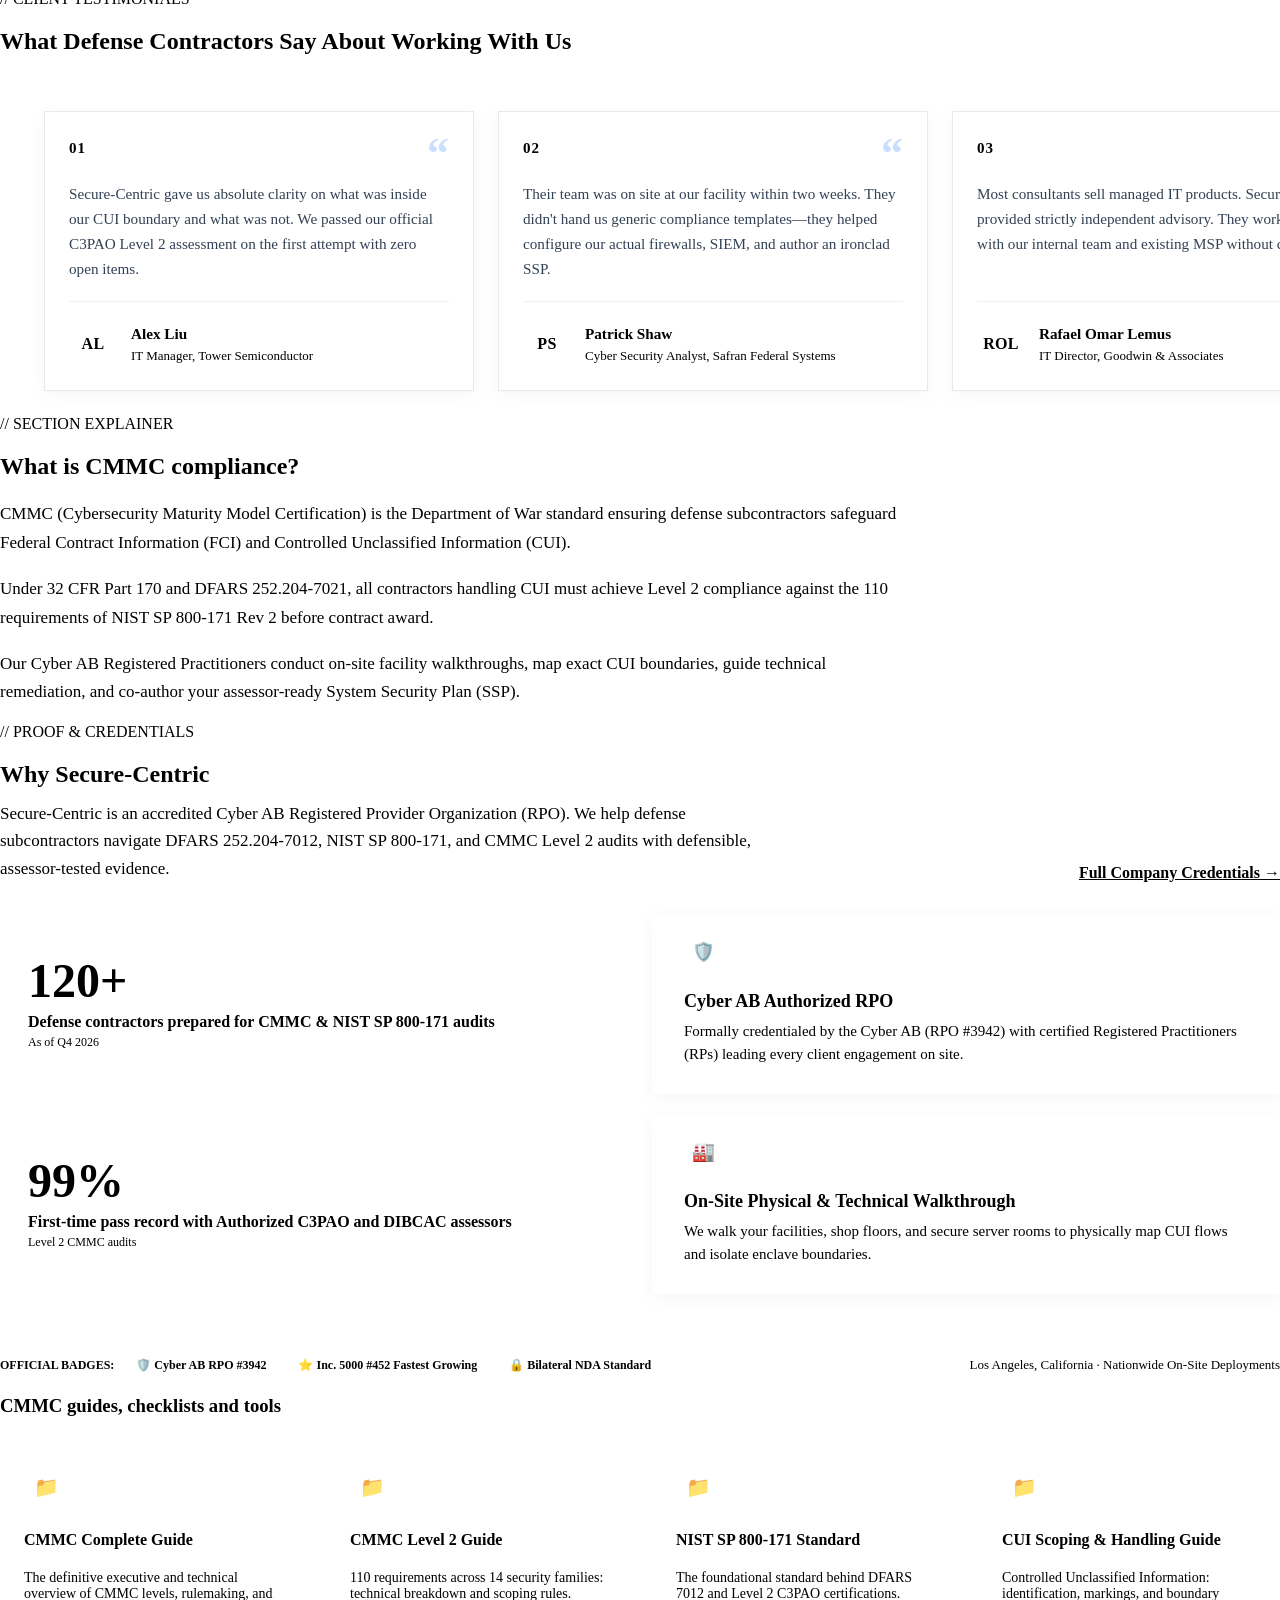
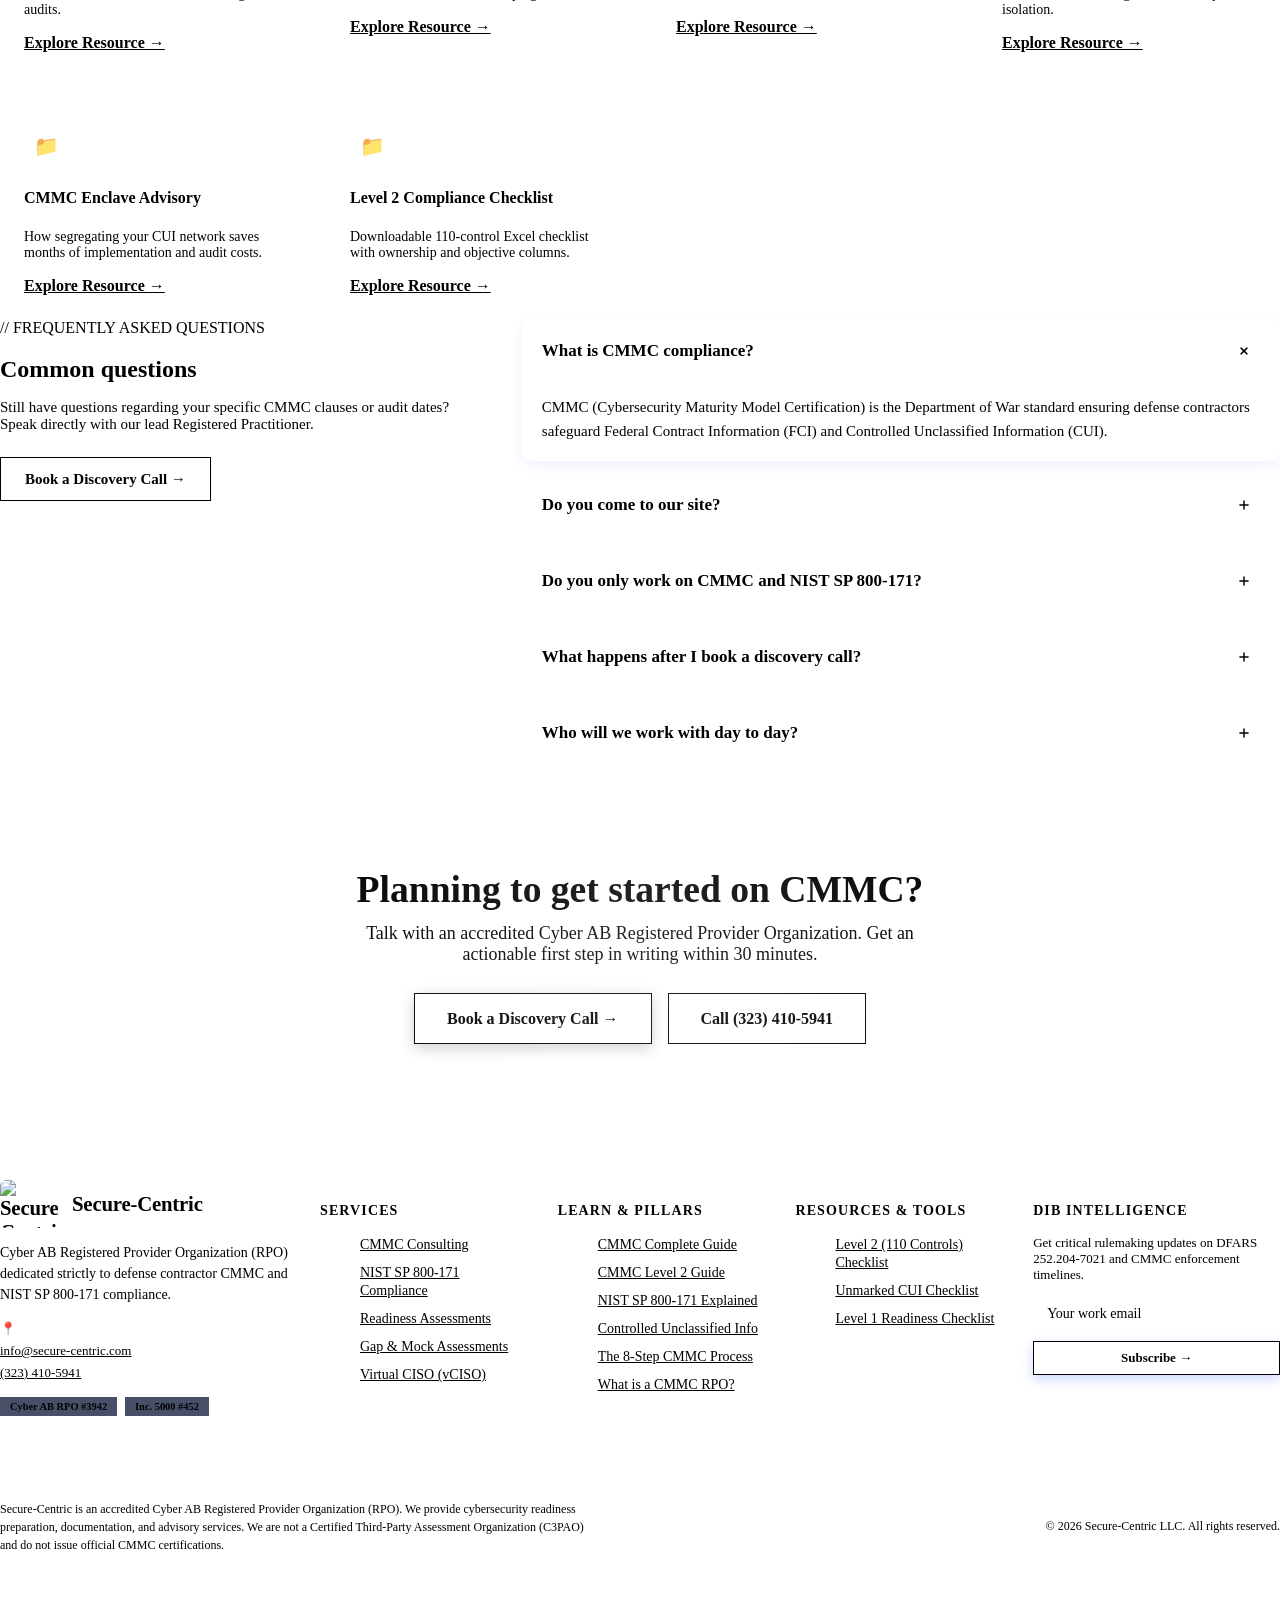
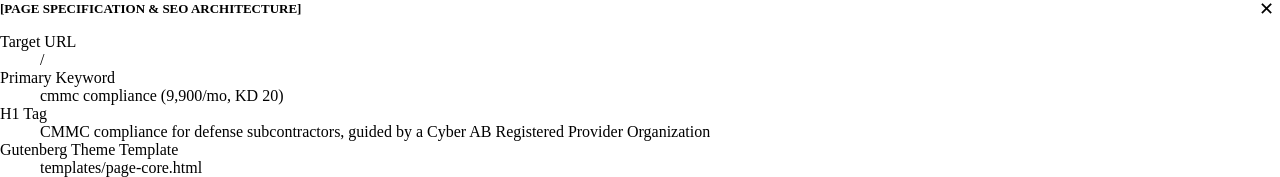
==== commit ab492cbf: "Update Talk to an Expert and CMMC/NIST CTA links to LeadConnector booking widget" ====
--- a/demo/index.html
+++ b/demo/index.html
@@ -97,7 +97,7 @@
             </nav>
 
             <div style="display: flex; align-items: center; gap: 14px;">
-              <a href="#contact" class="btn btn-primary">Talk to an Expert &rarr;</a>
+              <a href="https://api.leadconnectorhq.com/widget/booking/nZAjs4Kt86aEyfpwhcll" target="_blank" rel="noopener noreferrer" class="btn btn-primary">Talk to an Expert &rarr;</a>
               <button type="button" class="nav-mobile-toggle" onclick="window.openMobileDrawer()" aria-label="Toggle navigation">☰</button>
             </div>
           </div>
@@ -229,10 +229,10 @@
         </ul>
       </li>
       <li><a href="#page-n1" onclick="window.closeMobileDrawer()">About Secure-Centric</a></li>
-      <li><a href="#contact" onclick="window.closeMobileDrawer()">Talk to an Expert</a></li>
+      <li><a href="https://api.leadconnectorhq.com/widget/booking/nZAjs4Kt86aEyfpwhcll" target="_blank" rel="noopener noreferrer" onclick="window.closeMobileDrawer()">Talk to an Expert</a></li>
     </ul>
     <div style="margin-top: 28px;">
-      <a href="#contact" class="btn btn-primary" onclick="window.closeMobileDrawer()" style="width: 100%; text-align: center;">Talk to an Expert &rarr;</a>
+      <a href="https://api.leadconnectorhq.com/widget/booking/nZAjs4Kt86aEyfpwhcll" target="_blank" rel="noopener noreferrer" class="btn btn-primary" onclick="window.closeMobileDrawer()" style="width: 100%; text-align: center;">Talk to an Expert &rarr;</a>
     </div>
   </div>
 
--- a/demo/assets/css/components.css
+++ b/demo/assets/css/components.css
@@ -1612,9 +1612,9 @@
    ========================================================================== */
 .why-proof-grid {
   display: grid;
-  grid-template-columns: 1fr 1.6fr;
-  gap: 32px;
-  align-items: start;
+  grid-template-columns: 1fr 1fr;
+  gap: 24px;
+  align-items: stretch;
   width: 100%;
   box-sizing: border-box;
 }
@@ -1622,24 +1622,49 @@
 .why-stats-col {
   display: flex;
   flex-direction: column;
-  gap: 16px;
+  gap: 20px;
   width: 100%;
   box-sizing: border-box;
+  height: 100%;
 }
 
 .why-cards-grid {
-  display: grid;
-  grid-template-columns: 1fr 1fr;
-  gap: 18px;
+  display: flex;
+  flex-direction: column;
+  gap: 20px;
   width: 100%;
   box-sizing: border-box;
+  height: 100%;
+}
+
+.stats-number-block,
+.why-cards-grid .card-white {
+  flex: 1 1 0;
+  display: flex;
+  flex-direction: column;
+  justify-content: center;
+  box-sizing: border-box;
+  border-radius: var(--radius-md);
+  padding: 28px 32px;
+  min-height: 180px;
+}
+
+.stats-number-block {
+  background: var(--color-midnight);
+  color: var(--color-white);
+  border: 1px solid var(--color-dark-line);
 }
 
 .why-cards-grid .card-white {
   background: var(--color-white);
   border: 1px solid var(--color-border);
-  border-radius: var(--radius-md);
-  box-sizing: border-box;
+  box-shadow: 0 4px 16px rgba(11, 20, 55, 0.04);
+  transition: transform 0.25s ease, box-shadow 0.25s ease;
+}
+
+.why-cards-grid .card-white:hover {
+  transform: translateY(-2px);
+  box-shadow: 0 8px 24px rgba(11, 20, 55, 0.08);
 }
 
 .why-badges-row {
@@ -1658,11 +1683,11 @@
 @media (max-width: 992px) {
   .why-proof-grid {
     grid-template-columns: 1fr !important;
-    gap: 24px !important;
+    gap: 20px !important;
   }
   .why-cards-grid {
-    grid-template-columns: 1fr 1fr !important;
-    gap: 16px !important;
+    grid-template-columns: 1fr !important;
+    gap: 20px !important;
   }
 }
 
@@ -1675,20 +1700,17 @@
   }
   .why-proof-grid {
     grid-template-columns: 1fr !important;
-    gap: 20px !important;
+    gap: 16px !important;
   }
   .why-cards-grid {
     grid-template-columns: 1fr !important;
-    gap: 14px !important;
-  }
-  .why-cards-grid .card-white {
-    padding: 20px 18px !important;
+    gap: 16px !important;
+  }
+  .why-cards-grid .card-white,
+  .why-stats-col .stats-number-block {
+    padding: 24px 20px !important;
     width: 100% !important;
-    box-sizing: border-box !important;
-  }
-  .why-stats-col .stats-number-block {
-    padding: 20px 18px !important;
-    width: 100% !important;
+    min-height: auto !important;
     box-sizing: border-box !important;
   }
   .why-badges-row {
--- a/demo/assets/css/pages.css
+++ b/demo/assets/css/pages.css
@@ -0,0 +1,2333 @@
+/* ==========================================================================
+   SECURE-CENTRIC | PAGE PATTERNS & COMPLEX BLOCKS (RESPONSIVE ENHANCED)
+   Homepage Hero, 8-Step Roadmap, ICP Grids, Sticky Pillar TOC
+   ========================================================================== */
+
+/* ---------- Homepage Hero (Dark Midnight + Cyber Mesh) ---------- */
+.hero-home-wrap {
+  position: relative;
+  background-color: var(--color-midnight);
+  color: var(--color-text-on-dark);
+  padding-top: clamp(48px, 6vw, 100px);
+  padding-bottom: clamp(48px, 6vw, 100px);
+  overflow: hidden;
+  border-bottom: 1px solid var(--color-dark-line);
+}
+
+.hero-home-wrap::before {
+  content: '';
+  position: absolute;
+  inset: 0;
+  background-image: 
+    radial-gradient(circle at 85% 20%, rgba(0, 212, 255, 0.18) 0%, transparent 40%),
+    radial-gradient(circle at 15% 85%, rgba(47, 91, 255, 0.22) 0%, transparent 50%),
+    url("data:image/svg+xml,%3Csvg xmlns='http://www.w3.org/2000/svg' viewBox='0 0 1440 800' fill='none'%3E%3Cpath d='M0 400C300 280 600 520 900 400C1200 280 1350 480 1440 400' stroke='%232F5BFF' stroke-width='1.5' stroke-opacity='0.25'/%3E%3Cpath d='M0 500C350 380 650 620 950 500C1250 380 1380 580 1440 500' stroke='%2300D4FF' stroke-width='1' stroke-opacity='0.2'/%3E%3Ccircle cx='900' cy='400' r='6' fill='%2300D4FF' fill-opacity='0.7'/%3E%3Ccircle cx='900' cy='400' r='18' stroke='%2300D4FF' stroke-width='1' stroke-opacity='0.3' stroke-dasharray='4 4'/%3E%3Ccircle cx='600' cy='520' r='5' fill='%232F5BFF' fill-opacity='0.8'/%3E%3Ccircle cx='300' cy='280' r='6' fill='%2300D4FF' fill-opacity='0.6'/%3E%3Ccircle cx='1200' cy='280' r='5' fill='%237B5CFF' fill-opacity='0.7'/%3E%3Ccircle cx='1150' cy='220' r='120' stroke='%231E2A5A' stroke-width='1.5' stroke-dasharray='6 6' stroke-opacity='0.6'/%3E%3Ccircle cx='1150' cy='220' r='200' stroke='%231E2A5A' stroke-width='1' stroke-opacity='0.4'/%3E%3Cpath d='M1150 20v400M950 220h400' stroke='%231E2A5A' stroke-width='1' stroke-opacity='0.35'/%3E%3C/svg%3E"),
+    linear-gradient(rgba(30, 42, 90, 0.22) 1px, transparent 1px),
+    linear-gradient(90deg, rgba(30, 42, 90, 0.22) 1px, transparent 1px);
+  background-size: 100% 100%, 100% 100%, cover, 48px 48px, 48px 48px;
+  background-position: center, center, center right, 0 0, 0 0;
+  pointer-events: none;
+  opacity: 0.12;
+  z-index: 1;
+}
+
+/* ---------- Video Background (CMMC Concept Loop) ---------- */
+.hero-video-bg-container {
+  position: absolute;
+  top: 0;
+  left: 0;
+  width: 100%;
+  height: 100%;
+  overflow: hidden;
+  z-index: 1;
+  pointer-events: none;
+}
+
+.hero-video-bg {
+  position: absolute;
+  top: 50%;
+  left: 50%;
+  min-width: 100%;
+  min-height: 100%;
+  width: auto;
+  height: auto;
+  transform: translate(-50%, -50%);
+  object-fit: cover;
+  opacity: 0.65;
+  filter: brightness(1.05) contrast(1.18) saturate(1.25);
+}
+
+.hero-video-overlay {
+  position: absolute;
+  inset: 0;
+  background: linear-gradient(
+    135deg, 
+    rgba(6, 11, 36, 0.78) 0%, 
+    rgba(11, 20, 55, 0.55) 50%, 
+    rgba(6, 11, 36, 0.82) 100%
+  );
+  z-index: 2;
+}
+
+.hero-home-content h1 {
+  text-shadow: 0 2px 14px rgba(6, 11, 36, 0.9);
+}
+
+.hero-home-content .hero-lead {
+  text-shadow: 0 1px 8px rgba(6, 11, 36, 0.8);
+}
+
+.hero-home-grid {
+  display: grid;
+  grid-template-columns: 1.25fr 0.95fr;
+  gap: 40px;
+  align-items: center;
+  position: relative;
+  z-index: 3;
+}
+
+.hero-home-content h1 {
+  color: var(--color-white);
+  margin-bottom: 18px;
+  font-size: clamp(1.85rem, 3.8vw, 3rem);
+  line-height: 1.18;
+}
+
+.hero-home-content h1 span.cyan-highlight {
+  color: var(--color-cyber-cyan);
+}
+
+.hero-home-content p.hero-lead {
+  font-size: clamp(0.95rem, 1.8vw, 1.125rem);
+  line-height: 1.6;
+  color: var(--color-text-on-dark);
+  margin-bottom: 24px;
+  max-width: 580px;
+}
+
+.hero-topic-cards {
+  display: grid;
+  grid-template-columns: repeat(3, 1fr);
+  gap: 14px;
+  margin-top: 32px;
+}
+
+.hero-topic-card {
+  background: rgba(11, 20, 55, 0.85);
+  border: 1px solid var(--color-dark-line);
+  border-radius: var(--radius-sm);
+  padding: 14px 16px;
+  transition: border-color 0.2s ease, transform 0.2s ease;
+  text-decoration: none;
+  display: block;
+}
+
+.hero-topic-card:hover {
+  border-color: var(--color-cyber-cyan);
+  transform: translateY(-2px);
+}
+
+.hero-topic-card b {
+  display: block;
+  color: var(--color-white);
+  font-size: 0.9375rem;
+  margin-bottom: 4px;
+}
+
+.hero-topic-card span {
+  font-size: 0.75rem;
+  color: var(--color-slate);
+}
+
+/* Hero Readiness Check Card (Lead Magnet on right) */
+.hero-readiness-card {
+  background-color: var(--color-white);
+  border-radius: var(--radius-lg);
+  padding: clamp(20px, 3.5vw, 32px);
+  box-shadow: 0 20px 40px rgba(0, 0, 0, 0.4), 0 0 0 1px rgba(255, 255, 255, 0.1);
+  color: var(--color-body-text);
+  position: relative;
+}
+
+.hero-readiness-card .eyebrow {
+  font-family: var(--font-mono);
+  font-size: 0.6875rem;
+  font-weight: 700;
+  text-transform: uppercase;
+  color: var(--color-electric-blue);
+  letter-spacing: 0.12em;
+  margin-bottom: 8px;
+  display: flex;
+  align-items: center;
+  justify-content: space-between;
+}
+
+.hero-readiness-card h3 {
+  color: var(--color-navy);
+  font-size: clamp(1.15rem, 2vw, 1.375rem);
+  margin-bottom: 8px;
+}
+
+/* ---------- Scrolling Client Logos Band ---------- */
+.logos-band-wrap {
+  background-color: var(--color-white);
+  border-bottom: 1px solid var(--color-border);
+  padding: 28px 0;
+  text-align: center;
+}
+
+.logos-band-wrap {
+  background-color: var(--color-white);
+  padding: 32px 0 28px;
+  text-align: center;
+  border-bottom: 1px solid var(--color-border);
+  overflow: hidden;
+  position: relative;
+}
+
+.logos-band-title {
+  font-family: var(--font-mono);
+  font-size: 0.75rem;
+  text-transform: uppercase;
+  letter-spacing: 0.12em;
+  color: var(--color-slate);
+  margin-bottom: 20px;
+}
+
+.logos-carousel-container {
+  width: 100%;
+  overflow: hidden;
+  position: relative;
+  mask-image: linear-gradient(to right, transparent, black 8%, black 92%, transparent);
+  -webkit-mask-image: linear-gradient(to right, transparent, black 8%, black 92%, transparent);
+}
+
+.logos-carousel-track {
+  display: flex;
+  align-items: center;
+  gap: 56px;
+  width: max-content;
+  white-space: nowrap;
+  animation: logoScroll 36s linear infinite;
+}
+
+.logos-carousel-track:hover {
+  animation-play-state: paused;
+}
+
+@keyframes logoScroll {
+  0% {
+    transform: translateX(0);
+  }
+  100% {
+    transform: translateX(calc(-100% / 3));
+  }
+}
+
+.logo-item {
+  height: 44px;
+  display: inline-flex;
+  align-items: center;
+  justify-content: center;
+  filter: none;
+  opacity: 1;
+  transition: all 0.25s ease;
+  flex-shrink: 0;
+  user-select: none;
+}
+
+.logo-item:hover {
+  transform: translateY(-2px);
+}
+
+.logo-item svg {
+  color: var(--color-electric-blue);
+  flex-shrink: 0;
+}
+
+.logo-item span,
+.logo-item-name {
+  margin-left: 10px;
+  font-weight: 800;
+  font-size: 1.05rem;
+  letter-spacing: -0.02em;
+  color: var(--color-navy);
+}
+
+.logo-item-img {
+  height: 36px;
+  max-height: 38px;
+  width: auto;
+  max-width: 165px;
+  object-fit: contain;
+  display: block;
+}
+
+.logo-item--image-only {
+  gap: 0;
+}
+
+/* ---------- 8-Step CMMC Roadmap Component ---------- */
+.roadmap-wrap {
+  background-color: var(--color-ice);
+}
+
+.roadmap-timeline-nav {
+  display: flex;
+  align-items: center;
+  justify-content: space-between;
+  position: relative;
+  margin: 32px 0 20px;
+  padding: 82px 14px 14px;
+  overflow-x: auto;
+  overflow-y: visible;
+  -webkit-overflow-scrolling: touch;
+  scrollbar-width: thin;
+}
+
+/* Background connecting rail & glowing active progress track */
+.roadmap-timeline-rail {
+  position: absolute;
+  top: 108px;
+  left: 44px;
+  right: 44px;
+  height: 4px;
+  background-color: var(--color-border);
+  z-index: 1;
+  border-radius: 9999px;
+}
+
+.roadmap-timeline-fill {
+  position: absolute;
+  top: 0;
+  left: 0;
+  height: 100%;
+  background: linear-gradient(90deg, var(--color-electric-blue) 0%, var(--color-cyber-cyan) 85%, var(--color-violet) 100%);
+  border-radius: 9999px;
+  transition: width 0.4s cubic-bezier(0.16, 1, 0.3, 1);
+  box-shadow: 0 0 10px rgba(0, 212, 255, 0.4);
+}
+
+.step-node {
+  position: relative;
+  z-index: 2;
+  display: flex;
+  flex-direction: column;
+  align-items: center;
+  cursor: pointer;
+  background: none;
+  border: none;
+  padding: 6px;
+  min-width: 86px;
+  text-align: center;
+  flex-shrink: 0;
+  outline: none;
+  transition: transform 0.2s ease;
+}
+
+.step-node:hover {
+  transform: translateY(-2px);
+}
+
+.step-node .node-circle {
+  width: 44px;
+  height: 44px;
+  border-radius: 50%;
+  background-color: var(--color-white);
+  border: 2px solid var(--color-border);
+  color: var(--color-navy);
+  font-family: var(--font-mono);
+  font-weight: 700;
+  font-size: 0.875rem;
+  display: flex;
+  align-items: center;
+  justify-content: center;
+  margin-bottom: 8px;
+  transition: all 0.3s cubic-bezier(0.16, 1, 0.3, 1);
+  box-shadow: 0 2px 6px rgba(0, 0, 0, 0.05);
+}
+
+.step-node:hover .node-circle {
+  border-color: var(--color-electric-blue);
+  color: var(--color-electric-blue);
+}
+
+/* Completed Milestones (Previous steps) */
+.step-node.completed .node-circle {
+  background-color: #EBF3FF;
+  border-color: var(--color-electric-blue);
+  color: var(--color-electric-blue);
+  box-shadow: 0 0 0 3px rgba(47, 91, 255, 0.15);
+}
+
+/* Active Milestone */
+.step-node.active .node-circle {
+  background-color: var(--color-electric-blue);
+  border-color: var(--color-electric-blue);
+  color: var(--color-white);
+  box-shadow: 0 0 0 6px rgba(47, 91, 255, 0.25), 0 4px 12px rgba(47, 91, 255, 0.3);
+  transform: scale(1.1);
+}
+
+/* Step 7 (07 Assessment) is now the Violet Milestone */
+.step-node.step-7.active .node-circle {
+  background-color: var(--color-violet);
+  border-color: var(--color-violet);
+  box-shadow: 0 0 0 6px rgba(123, 92, 255, 0.25), 0 4px 12px rgba(123, 92, 255, 0.3);
+}
+
+.step-node.step-7.active .node-label {
+  color: var(--color-violet);
+}
+
+/* Flag on Milestone 07 (Assessment / Target Certification) - Situated beside the person with no text below */
+.milestone-flag-wrap {
+  position: absolute;
+  top: -60px;
+  left: calc(50% + 24px);
+  transform: scale(0);
+  transform-origin: bottom left;
+  opacity: 0;
+  pointer-events: none;
+  transition: all 0.35s cubic-bezier(0.175, 0.885, 0.32, 1.275);
+  z-index: 9;
+}
+
+.step-node.step-7.active .milestone-flag-wrap,
+.milestone-flag-wrap.is-visible {
+  transform: scale(1);
+  opacity: 1;
+}
+
+.milestone-flag-svg {
+  width: 28px;
+  height: 36px;
+  filter: drop-shadow(0 2px 6px rgba(123, 92, 255, 0.45));
+  animation: flagWave 2s ease-in-out infinite;
+  transform-origin: 5px 24px;
+}
+
+@keyframes flagWave {
+  0%, 100% { transform: rotate(0deg) skewY(0deg); }
+  50% { transform: rotate(4deg) skewY(-2deg); }
+}
+
+.section-eyebrow.violet {
+  color: var(--color-violet) !important;
+}
+
+/* ==========================================================================
+   WORDPRESS CUSTOM BLOCK READY: CMMC 8-Step Roadmap (wp:secure-centric/cmmc-journey)
+   Professional Cybersecurity Assessor Figure & Lifelike Biomechanical Walk Cycle
+   ========================================================================== */
+.roadmap-walker-track {
+  display: none;
+}
+
+.roadmap-walker {
+  position: absolute;
+  top: -2px;
+  left: 0;
+  transform: translateX(-50%);
+  display: flex;
+  flex-direction: column;
+  align-items: center;
+  pointer-events: none;
+  z-index: 10;
+  transition: none;
+  background: transparent !important;
+  border: none !important;
+  box-shadow: none !important;
+  padding: 0 !important;
+}
+
+.walker-figure-svg {
+  width: 48px;
+  height: 76px;
+  overflow: visible;
+  display: block;
+  filter: none !important;
+}
+
+/* --- Lifelike Idle State: Subtle Natural Breathing (No Distortion) --- */
+.roadmap-walker.is-idle .sc-ref-torso-group {
+  animation: humanIdle 3s ease-in-out infinite alternate;
+}
+
+.roadmap-walker.is-idle .sc-ref-arm-right {
+  animation: humanArmIdle 3s ease-in-out infinite alternate;
+}
+
+@keyframes humanIdle {
+  0% { transform: translateY(0); }
+  100% { transform: translateY(-1.2px); }
+}
+
+@keyframes humanArmIdle {
+  0% { transform: translateY(0); }
+  100% { transform: translateY(-0.8px); }
+}
+
+/* --- Lifelike Human Walk Cycle Animation (0.64s rhythmic human stride) --- */
+.roadmap-walker.is-walking .sc-walker-root {
+  animation: humanWalkBob 0.64s ease-in-out infinite;
+}
+
+.roadmap-walker.is-walking .sc-ref-torso-group {
+  animation: humanTorsoSway 0.64s ease-in-out infinite;
+  transform-origin: 74px 110px;
+}
+
+/* Contra-lateral Hip & Leg Swings */
+.roadmap-walker.is-walking .sc-ref-leg-left {
+  animation: humanThighL 0.64s cubic-bezier(0.4, 0, 0.2, 1) infinite;
+  transform-origin: 69px 111px;
+}
+
+.roadmap-walker.is-walking .sc-ref-leg-right {
+  animation: humanThighR 0.64s cubic-bezier(0.4, 0, 0.2, 1) infinite;
+  transform-origin: 78px 110px;
+}
+
+/* Contra-lateral Shoulder & Arm Swings */
+.roadmap-walker.is-walking .sc-ref-arm-left {
+  animation: humanArmL 0.64s ease-in-out infinite;
+  transform-origin: 65px 58px;
+}
+
+.roadmap-walker.is-walking .sc-ref-arm-right {
+  animation: humanArmR 0.64s ease-in-out infinite;
+  transform-origin: 75px 58px;
+}
+
+/* Rhythmic Biomechanical Keyframes */
+@keyframes humanWalkBob {
+  0% { transform: translateY(0) rotate(1deg); }
+  25% { transform: translateY(-2.8px) rotate(0.4deg); }
+  50% { transform: translateY(0) rotate(1deg); }
+  75% { transform: translateY(-2.8px) rotate(1.6deg); }
+  100% { transform: translateY(0) rotate(1deg); }
+}
+
+@keyframes humanTorsoSway {
+  0% { transform: rotate(0deg); }
+  25% { transform: rotate(-1.5deg); }
+  50% { transform: rotate(0deg); }
+  75% { transform: rotate(1.5deg); }
+  100% { transform: rotate(0deg); }
+}
+
+@keyframes humanThighL {
+  0% { transform: rotate(-18deg); }
+  50% { transform: rotate(18deg); }
+  100% { transform: rotate(-18deg); }
+}
+
+@keyframes humanThighR {
+  0% { transform: rotate(18deg); }
+  50% { transform: rotate(-18deg); }
+  100% { transform: rotate(18deg); }
+}
+
+@keyframes humanArmL {
+  0% { transform: rotate(18deg); }
+  50% { transform: rotate(-16deg); }
+  100% { transform: rotate(18deg); }
+}
+
+@keyframes humanArmR {
+  0% { transform: rotate(-14deg); }
+  50% { transform: rotate(16deg); }
+  100% { transform: rotate(-14deg); }
+}
+
+/* Step 7 (07 Assessment) Target Violet Accent */
+.roadmap-walker.step-7-active .walker-figure-svg {
+  filter: none !important;
+}
+
+.roadmap-walker.step-7-active .sc-suit-jacket {
+  fill: #5534DA !important;
+}
+
+.roadmap-walker.step-7-active .sc-suit-arm {
+  stroke: #6644EE !important;
+}
+
+.roadmap-walker.step-7-active .sc-badge-header,
+.roadmap-walker.step-7-active .sc-tablet-border {
+  fill: #7B5CFF !important;
+}
+
+/* Step Detail Card */
+.step-detail-card {
+  position: relative;
+  overflow: hidden;
+}
+
+.step-node .node-label {
+  font-size: 0.8125rem;
+  font-weight: 700;
+  color: var(--color-slate);
+  white-space: nowrap;
+  transition: color 0.2s ease;
+}
+
+.step-node.completed .node-label {
+  color: var(--color-navy);
+}
+
+.step-node.active .node-label {
+  color: var(--color-electric-blue);
+  font-weight: 800;
+}
+
+/* Milestone Header & Flow Controls */
+.milestone-flow-header {
+  grid-column: 1 / -1;
+  display: flex;
+  align-items: center;
+  justify-content: space-between;
+  margin-bottom: 20px;
+  padding-bottom: 16px;
+  border-bottom: 1px solid var(--color-border);
+  flex-wrap: wrap;
+  gap: 12px;
+}
+
+.milestone-stepper-pills {
+  display: flex;
+  align-items: center;
+  gap: 12px;
+  flex-wrap: wrap;
+}
+
+.milestone-flow-badge {
+  display: inline-flex;
+  align-items: center;
+  gap: 6px;
+  font-family: var(--font-mono);
+  font-size: 0.75rem;
+  font-weight: 700;
+  text-transform: uppercase;
+  letter-spacing: 0.05em;
+  background: var(--color-soft-blue);
+  color: var(--color-electric-blue);
+  padding: 5px 12px;
+  border-radius: 9999px;
+  border: 1px solid rgba(47, 91, 255, 0.2);
+}
+
+.milestone-flow-badge.violet {
+  background: rgba(123, 92, 255, 0.1);
+  color: var(--color-violet);
+  border-color: rgba(123, 92, 255, 0.25);
+}
+
+.milestone-progress-track {
+  width: 140px;
+  height: 6px;
+  background: var(--color-border);
+  border-radius: 9999px;
+  overflow: hidden;
+  position: relative;
+}
+
+.milestone-progress-bar {
+  height: 100%;
+  background: linear-gradient(90deg, var(--color-electric-blue), var(--color-cyber-cyan));
+  border-radius: 9999px;
+  transition: width 0.35s ease;
+}
+
+.milestone-stepper-nav {
+  display: flex;
+  align-items: center;
+  gap: 8px;
+}
+
+.milestone-nav-btn {
+  display: inline-flex;
+  align-items: center;
+  justify-content: center;
+  gap: 6px;
+  padding: 6px 14px;
+  border-radius: 6px;
+  border: 1px solid var(--color-border);
+  background: var(--color-white);
+  color: var(--color-navy);
+  font-size: 0.8125rem;
+  font-weight: 600;
+  cursor: pointer;
+  transition: all 0.2s ease;
+}
+
+.milestone-nav-btn:hover:not(:disabled) {
+  border-color: var(--color-electric-blue);
+  color: var(--color-electric-blue);
+  background: var(--color-soft-blue);
+}
+
+.milestone-nav-btn:disabled {
+  opacity: 0.4;
+  cursor: not-allowed;
+}
+
+.step-detail-card {
+  background-color: var(--color-white);
+  border: 1px solid var(--color-border);
+  border-radius: var(--radius-lg);
+  padding: clamp(20px, 3.5vw, 36px);
+  box-shadow: var(--shadow-md);
+  display: grid;
+  grid-template-columns: 1.2fr 1fr;
+  gap: 32px;
+  animation: milestoneFadeIn 0.3s cubic-bezier(0.16, 1, 0.3, 1);
+}
+
+@keyframes milestoneFadeIn {
+  from {
+    opacity: 0.4;
+    transform: translateY(6px);
+  }
+  to {
+    opacity: 1;
+    transform: translateY(0);
+  }
+}
+
+.step-detail-left h3 {
+  font-size: clamp(1.25rem, 2.2vw, 1.625rem);
+  color: var(--color-navy);
+  margin-bottom: 12px;
+}
+
+.step-detail-right {
+  display: flex;
+  flex-direction: column;
+  gap: 14px;
+}
+
+.step-subcard {
+  background-color: var(--color-ice);
+  border-radius: var(--radius-sm);
+  padding: 16px 20px;
+  border: 1px solid var(--color-border);
+}
+
+.step-subcard h5 {
+  font-family: var(--font-mono);
+  font-size: 0.6875rem;
+  text-transform: uppercase;
+  letter-spacing: 0.1em;
+  color: var(--color-slate);
+  margin-bottom: 6px;
+}
+
+/* ---------- Testimonials Carousel / Grid (Moving Right to Left) ---------- */
+.testimonials-header-row {
+  display: flex;
+  justify-content: space-between;
+  align-items: flex-end;
+  margin-bottom: 28px;
+  flex-wrap: wrap;
+  gap: 16px;
+}
+
+.testimonials-control-hint {
+  display: inline-flex;
+  align-items: center;
+  gap: 8px;
+  font-size: 0.8125rem;
+  color: var(--color-slate);
+  background-color: var(--color-white);
+  padding: 6px 14px;
+  border-radius: 9999px;
+  border: 1px solid var(--color-border);
+  box-shadow: 0 1px 3px rgba(0, 0, 0, 0.04);
+}
+
+.testimonials-carousel-container {
+  width: 100%;
+  overflow: hidden;
+  position: relative;
+  padding: 8px 0 24px;
+  padding-left: max(var(--container-padding, 24px), calc((100vw - var(--container-max, 1240px)) / 2 + var(--container-padding, 24px)));
+  mask-image: linear-gradient(to right, transparent, black 2.5%, black 97.5%, transparent);
+  -webkit-mask-image: linear-gradient(to right, transparent, black 2.5%, black 97.5%, transparent);
+}
+
+.testimonials-carousel-track {
+  display: flex;
+  align-items: stretch;
+  gap: 24px;
+  width: max-content;
+  animation: testimonialsScroll 38s linear infinite;
+  animation-play-state: paused;
+  will-change: transform;
+}
+
+.testimonials-carousel-track.is-running {
+  animation-play-state: running;
+}
+
+.testimonials-carousel-track:hover,
+.testimonials-carousel-track.is-paused {
+  animation-play-state: paused !important;
+}
+
+@keyframes testimonialsScroll {
+  0% {
+    transform: translateX(0);
+  }
+  100% {
+    transform: translateX(calc(-100% / 3));
+  }
+}
+
+.testimonial-card {
+  width: 380px;
+  min-width: 380px;
+  max-width: 380px;
+  flex-shrink: 0;
+  background-color: var(--color-white);
+  border: 1px solid rgba(11, 20, 55, 0.09);
+  border-radius: var(--radius-md);
+  padding: 28px 24px 22px;
+  box-shadow: 0 4px 20px rgba(11, 20, 55, 0.04);
+  display: flex;
+  flex-direction: column;
+  justify-content: space-between;
+  transition: transform 0.25s ease, box-shadow 0.25s ease, border-color 0.25s ease;
+  user-select: none;
+}
+
+.testimonial-card:hover {
+  transform: translateY(-4px);
+  border-color: var(--color-electric-blue);
+  box-shadow: 0 12px 28px rgba(47, 91, 255, 0.12);
+}
+
+.testimonial-card-header {
+  display: flex;
+  justify-content: space-between;
+  align-items: flex-start;
+  margin-bottom: 12px;
+}
+
+.testimonial-num {
+  font-family: var(--font-mono);
+  font-size: 0.9375rem;
+  font-weight: 700;
+  color: var(--color-electric-blue);
+  letter-spacing: 0.06em;
+}
+
+.testimonial-quote-icon {
+  font-family: Georgia, serif;
+  font-size: 2.75rem;
+  line-height: 0.65;
+  color: #BFDBFE;
+  font-weight: 900;
+  user-select: none;
+  opacity: 0.85;
+}
+
+.testimonial-body {
+  flex-grow: 1;
+  margin-bottom: 20px;
+}
+
+.testimonial-quote-text {
+  font-size: 0.95rem;
+  line-height: 1.65;
+  color: #334155;
+  font-weight: 450;
+  margin: 0;
+}
+
+.testimonial-card-divider {
+  height: 1px;
+  background-color: #EEF2F6;
+  margin-bottom: 18px;
+  width: 100%;
+}
+
+.testimonial-footer-row {
+  display: flex;
+  align-items: center;
+  gap: 14px;
+}
+
+.testimonial-avatar {
+  width: 48px;
+  height: 48px;
+  min-width: 48px;
+  border-radius: 50%;
+  background: var(--color-navy);
+  color: var(--color-white);
+  font-weight: 700;
+  font-size: 1rem;
+  display: flex;
+  align-items: center;
+  justify-content: center;
+  font-family: var(--font-primary);
+  letter-spacing: 0.02em;
+}
+
+.testimonial-author-meta {
+  display: flex;
+  flex-direction: column;
+  gap: 3px;
+  min-width: 0;
+}
+
+.testimonial-author-name {
+  font-size: 0.95rem;
+  font-weight: 700;
+  color: var(--color-navy);
+  line-height: 1.3;
+}
+
+.testimonial-author-role {
+  font-size: 0.8125rem;
+  color: var(--color-slate);
+  line-height: 1.35;
+}
+
+.testimonial-linkedin-link {
+  display: inline-flex;
+  align-items: center;
+  gap: 6px;
+  font-size: 0.8125rem;
+  font-weight: 600;
+  color: #0A66C2;
+  text-decoration: none;
+  margin-top: 5px;
+  transition: color 0.2s ease;
+}
+
+.testimonial-linkedin-link:hover {
+  color: #004182;
+  text-decoration: underline;
+}
+
+.testimonial-linkedin-link .linkedin-badge-icon {
+  flex-shrink: 0;
+  border-radius: 3px;
+  display: block;
+}
+
+/* Static 3+2 Testimonial Grid for About Page */
+.testimonials-static-grid {
+  display: grid;
+  grid-template-columns: repeat(auto-fit, minmax(320px, 1fr));
+  gap: 24px;
+  margin-top: 32px;
+}
+
+.testimonials-static-grid .testimonial-card {
+  width: 100%;
+  min-width: 0;
+  max-width: none;
+}
+
+/* ---------- Why Secure-Centric Section ---------- */
+.stats-number-block {
+  background: var(--color-midnight);
+  color: var(--color-white);
+  border-radius: var(--radius-md);
+  padding: 24px 28px;
+  border: 1px solid var(--color-dark-line);
+}
+
+.stats-number-block .number {
+  font-size: clamp(2.5rem, 4vw, 3rem);
+  font-weight: 800;
+  line-height: 1;
+  color: var(--color-electric-blue);
+  font-family: var(--font-primary);
+  margin-bottom: 8px;
+  font-variant-numeric: tabular-nums;
+}
+
+.stats-number-block .number.violet {
+  color: var(--color-violet);
+}
+
+.stats-number-block .label {
+  font-weight: 700;
+  font-size: 1rem;
+  margin-bottom: 4px;
+}
+
+.stats-number-block .date {
+  font-size: 0.75rem;
+  color: var(--color-slate);
+}
+
+/* ---------- Pillar Pages Sticky Table of Contents ---------- */
+.pillar-page-layout {
+  display: grid;
+  grid-template-columns: 260px 1fr;
+  gap: 40px;
+  align-items: start;
+}
+
+.pillar-sidebar-toc {
+  position: sticky;
+  top: 96px;
+  background-color: var(--color-white);
+  border: 1px solid var(--color-border);
+  border-radius: var(--radius-md);
+  padding: 20px;
+  box-shadow: var(--shadow-sm);
+}
+
+.pillar-sidebar-toc h5 {
+  font-family: var(--font-mono);
+  font-size: 0.75rem;
+  text-transform: uppercase;
+  letter-spacing: 0.12em;
+  color: var(--color-slate);
+  margin-bottom: 12px;
+}
+
+.toc-link-list {
+  list-style: none;
+  display: flex;
+  flex-direction: column;
+  gap: 4px;
+}
+
+.toc-link {
+  display: block;
+  padding: 6px 10px;
+  border-radius: var(--radius-xs);
+  font-size: 0.8125rem;
+  color: var(--color-body-text);
+  border-left: 2px solid transparent;
+  transition: all 0.15s ease;
+}
+
+.toc-link:hover,
+.toc-link.active {
+  color: var(--color-navy);
+  border-left-color: var(--color-electric-blue);
+  background-color: var(--color-soft-blue);
+  font-weight: 600;
+}
+
+/* ---------- Final Global CTA Band ---------- */
+.final-cta-section {
+  background-color: var(--color-electric-blue);
+  color: var(--color-white);
+  padding: clamp(48px, 6vw, 72px) 0;
+  text-align: center;
+  position: relative;
+  overflow: hidden;
+}
+
+.final-cta-section::before {
+  content: '';
+  position: absolute;
+  top: 0;
+  left: 0;
+  right: 0;
+  bottom: 0;
+  background-image: radial-gradient(circle at 50% 50%, rgba(255, 255, 255, 0.15) 0%, transparent 60%);
+  pointer-events: none;
+}
+
+.final-cta-section h2 {
+  color: var(--color-white);
+  margin-bottom: 12px;
+  font-size: clamp(1.75rem, 3.2vw, 2.35rem);
+}
+
+.final-cta-section p {
+  color: var(--color-light-on-blue);
+  font-size: clamp(1rem, 1.8vw, 1.125rem);
+  max-width: 600px;
+  margin: 0 auto 28px;
+}
+
+.final-cta-buttons {
+  display: flex;
+  align-items: center;
+  justify-content: center;
+  gap: 16px;
+  flex-wrap: wrap;
+}
+
+/* ==========================================================================
+   PAGE-SPECIFIC RESPONSIVE OVERRIDES
+   ========================================================================== */
+@media (max-width: 992px) {
+  .hero-home-grid {
+    grid-template-columns: 1fr;
+    gap: 32px;
+  }
+  .step-detail-card {
+    grid-template-columns: 1fr;
+  }
+  .testimonials-grid {
+    grid-template-columns: 1fr;
+  }
+  .pillar-page-layout {
+    grid-template-columns: 1fr;
+  }
+  .pillar-sidebar-toc {
+    display: none;
+  }
+  .hero-topic-cards {
+    grid-template-columns: repeat(2, 1fr);
+  }
+}
+
+@media (max-width: 640px) {
+  .hero-topic-cards {
+    grid-template-columns: 1fr;
+  }
+  .roadmap-timeline-rail {
+    min-width: 680px;
+  }
+  .milestone-flow-header {
+    flex-direction: column;
+    align-items: flex-start;
+    gap: 12px;
+  }
+  .milestone-stepper-pills {
+    width: 100%;
+    justify-content: space-between;
+  }
+  .milestone-stepper-nav {
+    width: 100%;
+    justify-content: space-between;
+  }
+  .testimonials-header-row {
+    flex-direction: column;
+    align-items: flex-start;
+    gap: 12px;
+  }
+  .testimonial-card {
+    width: 300px;
+    min-width: 300px;
+    max-width: 300px;
+    padding: 20px;
+  }
+}
+
+/* Simulated Mobile Overrides */
+body.mobile-preview-mode .hero-home-grid,
+body.mobile-preview-mode .step-detail-card,
+body.mobile-preview-mode .testimonials-grid,
+body.mobile-preview-mode .pillar-page-layout,
+body.mobile-preview-mode .hero-topic-cards {
+  grid-template-columns: 1fr !important;
+  gap: 20px !important;
+}
+body.mobile-preview-mode .roadmap-timeline-rail {
+  min-width: 680px !important;
+}
+body.mobile-preview-mode .milestone-flow-header {
+  flex-direction: column !important;
+  align-items: flex-start !important;
+  gap: 12px !important;
+}
+body.mobile-preview-mode .milestone-stepper-pills,
+body.mobile-preview-mode .milestone-stepper-nav {
+  width: 100% !important;
+  justify-content: space-between !important;
+}
+body.mobile-preview-mode .testimonials-header-row {
+  flex-direction: column !important;
+  align-items: flex-start !important;
+  gap: 12px !important;
+}
+body.mobile-preview-mode .testimonial-card {
+  width: 290px !important;
+  min-width: 290px !important;
+  max-width: 290px !important;
+  padding: 18px !important;
+}
+body.mobile-preview-mode .pillar-sidebar-toc {
+  display: none !important;
+}
+body.mobile-preview-mode .hero-home-content h1,
+body.mobile-preview-mode h1 {
+  font-size: 1.75rem !important;
+  line-height: 1.25 !important;
+}
+body.mobile-preview-mode h2 {
+  font-size: 1.45rem !important;
+}
+body.mobile-preview-mode .hero-lead {
+  font-size: 0.95rem !important;
+}
+body.mobile-preview-mode .roadmap-timeline-nav {
+  overflow-x: auto !important;
+  padding-top: 82px !important;
+  padding-bottom: 14px !important;
+}
+
+
+/* ==========================================================================
+   ENHANCED WIREFRAME BLOCKS & ALIGNMENT STYLES
+   Color Palette: Midnight #060B24, Navy #0B1437, Electric Blue #2F5BFF, 
+   Violet #7B5CFF, Cyber Cyan #00D4FF, White #FFFFFF, Ice #F5F7FF, Soft Blue #EEF2FF
+   ========================================================================== */
+
+/* Stage Line Bar */
+.stage-line-bar {
+  background-color: var(--color-white);
+  border-bottom: 1.5px solid var(--color-border);
+  padding: 16px 0;
+}
+.stage-line-inner {
+  display: flex;
+  align-items: center;
+  justify-content: space-between;
+  gap: 24px;
+  flex-wrap: wrap;
+}
+.stage-line-left {
+  display: flex;
+  align-items: center;
+  gap: 12px;
+}
+.stage-pill {
+  font-size: 0.6875rem;
+  font-family: var(--font-mono);
+  font-weight: 800;
+  background-color: var(--color-navy);
+  color: var(--color-white);
+  padding: 3px 8px;
+  border-radius: 4px;
+  letter-spacing: 0.08em;
+}
+.stage-name {
+  font-size: 0.9375rem;
+  font-weight: 700;
+  color: var(--color-navy);
+}
+.stage-link {
+  font-size: 0.8125rem;
+  color: var(--color-electric-blue);
+  text-decoration: none;
+  font-weight: 600;
+}
+.stage-link:hover {
+  text-decoration: underline;
+}
+.stage-line-right {
+  display: flex;
+  align-items: center;
+  gap: 16px;
+  flex-wrap: wrap;
+}
+.stage-eyebrow {
+  font-size: 0.75rem;
+  font-family: var(--font-mono);
+  color: var(--color-slate);
+  text-transform: uppercase;
+}
+.stage-sentence {
+  font-size: 0.875rem;
+  color: var(--color-body-text);
+  margin: 0;
+}
+.stage-link-subtle {
+  font-size: 0.8125rem;
+  color: var(--color-slate);
+  text-decoration: none;
+  font-weight: 500;
+}
+.stage-link-subtle:hover {
+  color: var(--color-navy);
+}
+
+/* Steps Horizontal (Row) */
+.steps-horizontal-grid {
+  display: grid;
+  gap: 24px;
+  align-items: stretch;
+}
+.step-h-card {
+  background-color: var(--color-white);
+  border: 1px solid var(--color-border);
+  border-radius: var(--radius-sm);
+  padding: 28px 24px;
+  box-shadow: 0 4px 12px rgba(11, 20, 55, 0.03);
+  display: flex;
+  flex-direction: column;
+  transition: transform 0.2s ease, border-color 0.2s ease;
+}
+.step-h-card:hover {
+  transform: translateY(-3px);
+  border-color: var(--color-electric-blue);
+}
+.step-h-num {
+  font-size: 1.25rem;
+  font-family: var(--font-mono);
+  font-weight: 800;
+  color: var(--color-electric-blue);
+  margin-bottom: 14px;
+}
+.step-h-title {
+  font-size: 1.125rem;
+  font-weight: 700;
+  color: var(--color-navy);
+  margin-bottom: 10px;
+}
+.step-h-desc {
+  font-size: 0.9375rem;
+  color: var(--color-body-text);
+  line-height: 1.6;
+  margin: 0;
+}
+
+/* Steps Vertical (Table/List) */
+.steps-v-container {
+  background-color: var(--color-white);
+  border: 1px solid var(--color-border);
+  border-radius: var(--radius-sm);
+  overflow: hidden;
+}
+.steps-v-header-row {
+  display: flex;
+  align-items: center;
+  padding: 14px 20px;
+  background-color: var(--color-soft-blue);
+  font-size: 0.8125rem;
+  font-family: var(--font-mono);
+  font-weight: 700;
+  color: var(--color-navy);
+  text-transform: uppercase;
+  border-bottom: 1px solid var(--color-border);
+}
+.steps-v-row {
+  display: flex;
+  align-items: center;
+  padding: 18px 20px;
+  border-bottom: 1px solid var(--color-border);
+  gap: 16px;
+  transition: background-color 0.15s ease;
+}
+.steps-v-row:last-child {
+  border-bottom: none;
+}
+.steps-v-row:hover {
+  background-color: #FAFBFD;
+}
+.steps-v-num {
+  width: 48px;
+  font-size: 1.1rem;
+  font-weight: 800;
+  font-family: var(--font-mono);
+  color: var(--color-electric-blue);
+}
+.steps-v-name {
+  flex: 1.2;
+  color: var(--color-navy);
+}
+.steps-v-who {
+  flex: 1.5;
+}
+.steps-v-output {
+  flex: 1.5;
+  color: var(--color-navy);
+}
+
+/* Two Column Comparison */
+.two-col-grid {
+  display: grid;
+  grid-template-columns: 1fr 1fr;
+  gap: 32px;
+  align-items: stretch;
+}
+@media (max-width: 850px) {
+  .two-col-grid {
+    grid-template-columns: 1fr;
+  }
+}
+.two-col-card {
+  background-color: var(--color-white);
+  border-radius: var(--radius-sm);
+  padding: 32px;
+  box-shadow: 0 4px 16px rgba(11, 20, 55, 0.04);
+  display: flex;
+  flex-direction: column;
+}
+.two-col-card.left-card {
+  border: 2px solid var(--color-electric-blue);
+}
+.two-col-card.right-card {
+  border: 1px solid var(--color-border);
+}
+.two-col-header h3 {
+  font-size: 1.35rem;
+  color: var(--color-navy);
+  margin-bottom: 8px;
+}
+.two-col-header p {
+  color: var(--color-body-text);
+  font-size: 0.9375rem;
+  line-height: 1.6;
+  margin-bottom: 24px;
+}
+.two-col-list {
+  list-style: none;
+  padding: 0;
+  margin: 0;
+  display: flex;
+  flex-direction: column;
+  gap: 14px;
+}
+.two-col-list li {
+  display: flex;
+  align-items: flex-start;
+  gap: 12px;
+  font-size: 0.9375rem;
+  color: var(--color-navy);
+  line-height: 1.5;
+}
+.check-icon {
+  color: #10B981;
+  flex-shrink: 0;
+  margin-top: 3px;
+}
+.check-icon-blue {
+  color: var(--color-slate);
+  flex-shrink: 0;
+  margin-top: 3px;
+}
+
+/* Bullets Feature Card Grid */
+.bullets-grid {
+  display: grid;
+  grid-template-columns: repeat(auto-fit, minmax(280px, 1fr));
+  gap: 24px;
+}
+.bullet-card {
+  background-color: var(--color-white);
+  border: 1px solid var(--color-border);
+  border-radius: var(--radius-sm);
+  padding: 24px;
+  display: flex;
+  gap: 16px;
+  align-items: flex-start;
+  transition: transform 0.2s ease, border-color 0.2s ease;
+}
+.bullet-card:hover {
+  transform: translateY(-2px);
+  border-color: var(--color-electric-blue);
+}
+.bullet-icon-wrap {
+  width: 36px;
+  height: 36px;
+  border-radius: 50%;
+  background-color: var(--color-soft-blue);
+  color: var(--color-electric-blue);
+  display: flex;
+  align-items: center;
+  justify-content: center;
+  flex-shrink: 0;
+}
+
+/* TextGroup Long-Form */
+.textgroup-list {
+  display: flex;
+  flex-direction: column;
+  gap: 32px;
+}
+.textgroup-item {
+  background-color: var(--color-white);
+  border: 1px solid var(--color-border);
+  border-radius: var(--radius-sm);
+  padding: 32px 36px;
+}
+.textgroup-title {
+  font-size: 1.25rem;
+  font-weight: 700;
+  color: var(--color-navy);
+  margin-bottom: 16px;
+  display: flex;
+  align-items: center;
+  gap: 10px;
+}
+.textgroup-num {
+  font-family: var(--font-mono);
+  color: var(--color-electric-blue);
+  font-size: 1.1rem;
+}
+.textgroup-para {
+  font-size: 1rem;
+  line-height: 1.7;
+  color: var(--color-body-text);
+  margin-bottom: 14px;
+}
+.textgroup-para:last-child {
+  margin-bottom: 0;
+}
+
+/* Related Pages 4-Card Strip */
+.related-pages-grid {
+  display: grid;
+  grid-template-columns: repeat(auto-fit, minmax(240px, 1fr));
+  gap: 20px;
+}
+.related-page-card {
+  background-color: var(--color-white);
+  border: 1px solid var(--color-border);
+  border-radius: var(--radius-sm);
+  padding: 24px 20px;
+  text-decoration: none;
+  display: flex;
+  flex-direction: column;
+  transition: all 0.2s ease;
+}
+.related-page-card:hover {
+  border-color: var(--color-electric-blue);
+  transform: translateY(-3px);
+  box-shadow: 0 6px 18px rgba(47, 91, 255, 0.08);
+}
+.related-card-top {
+  display: flex;
+  justify-content: space-between;
+  align-items: center;
+  margin-bottom: 12px;
+}
+.related-badge {
+  font-size: 0.6875rem;
+  font-family: var(--font-mono);
+  font-weight: 700;
+  text-transform: uppercase;
+  color: var(--color-electric-blue);
+  background-color: var(--color-soft-blue);
+  padding: 2px 8px;
+  border-radius: 4px;
+}
+.related-arrow {
+  color: var(--color-slate);
+  font-weight: 700;
+  transition: transform 0.2s ease, color 0.2s ease;
+}
+.related-page-card:hover .related-arrow {
+  transform: translateX(4px);
+  color: var(--color-electric-blue);
+}
+.related-title {
+  font-size: 1.05rem;
+  font-weight: 700;
+  color: var(--color-navy);
+  margin-bottom: 8px;
+}
+.related-desc {
+  font-size: 0.875rem;
+  color: var(--color-body-text);
+  line-height: 1.5;
+  margin: 0;
+}
+
+/* Numbers4 Stats Band */
+.numbers4-band-wrap {
+  background-color: var(--color-white);
+  border-top: 1px solid var(--color-border);
+  border-bottom: 1px solid var(--color-border);
+  padding: 64px 0;
+}
+.numbers4-grid {
+  display: grid;
+  grid-template-columns: repeat(auto-fit, minmax(220px, 1fr));
+  gap: 28px;
+}
+.num4-card {
+  text-align: center;
+  padding: 20px 16px;
+}
+.num4-big {
+  font-size: 3rem;
+  font-weight: 800;
+  font-family: var(--font-primary);
+  color: var(--color-electric-blue);
+  line-height: 1;
+  margin-bottom: 10px;
+}
+.num4-label {
+  font-size: 1.05rem;
+  font-weight: 700;
+  color: var(--color-navy);
+  margin-bottom: 6px;
+}
+.num4-desc {
+  font-size: 0.875rem;
+  color: var(--color-body-text);
+  line-height: 1.5;
+  margin: 0;
+}
+
+/* Numbers / Results Grid */
+.numbers-results-grid {
+  display: grid;
+  grid-template-columns: repeat(auto-fit, minmax(240px, 1fr));
+  gap: 24px;
+}
+.result-box {
+  background: rgba(255, 255, 255, 0.04);
+  border: 1px solid rgba(255, 255, 255, 0.1);
+  border-radius: var(--radius-sm);
+  padding: 28px 24px;
+}
+.result-number {
+  font-size: 2.75rem;
+  font-weight: 800;
+  color: var(--color-cyber-cyan);
+  line-height: 1;
+  margin-bottom: 10px;
+}
+.result-title {
+  font-size: 1.125rem;
+  font-weight: 700;
+  color: var(--color-white);
+  margin-bottom: 6px;
+}
+.result-sub {
+  font-size: 0.875rem;
+  color: var(--color-text-on-dark);
+  line-height: 1.5;
+  margin: 0;
+}
+
+/* Topic Cluster Grid */
+.topic-cluster-grid {
+  display: flex;
+  flex-wrap: wrap;
+  gap: 12px;
+  justify-content: center;
+}
+.cluster-link-pill {
+  display: inline-flex;
+  align-items: center;
+  gap: 10px;
+  background-color: var(--color-white);
+  border: 1px solid var(--color-border);
+  padding: 10px 18px;
+  border-radius: 30px;
+  text-decoration: none;
+  font-size: 0.9375rem;
+  font-weight: 600;
+  color: var(--color-navy);
+  transition: all 0.2s ease;
+}
+.cluster-link-pill:hover {
+  border-color: var(--color-electric-blue);
+  color: var(--color-electric-blue);
+  background-color: var(--color-soft-blue);
+  transform: translateY(-2px);
+}
+.cluster-arrow {
+  color: var(--color-slate);
+}
+
+/* Freshness & Sources Card */
+.freshness-card {
+  background-color: var(--color-ice);
+  border: 1px solid var(--color-border);
+  border-radius: var(--radius-sm);
+  padding: 32px 36px;
+}
+.freshness-header {
+  display: flex;
+  justify-content: space-between;
+  align-items: flex-start;
+  margin-bottom: 24px;
+  flex-wrap: wrap;
+  gap: 16px;
+}
+.verified-seal {
+  display: inline-flex;
+  align-items: center;
+  gap: 8px;
+  background-color: var(--color-white);
+  border: 1px solid #10B981;
+  color: #065F46;
+  font-size: 0.75rem;
+  font-family: var(--font-mono);
+  font-weight: 700;
+  padding: 6px 12px;
+  border-radius: 20px;
+}
+.sources-list {
+  display: flex;
+  flex-direction: column;
+  gap: 10px;
+}
+.source-item-row {
+  display: flex;
+  align-items: center;
+  gap: 14px;
+  background-color: var(--color-white);
+  border: 1px solid var(--color-border);
+  padding: 14px 18px;
+  border-radius: var(--radius-sm);
+  text-decoration: none;
+  color: var(--color-navy);
+  font-size: 0.9375rem;
+  font-weight: 600;
+  transition: all 0.2s ease;
+}
+.source-item-row:hover {
+  border-color: var(--color-electric-blue);
+  color: var(--color-electric-blue);
+}
+.source-link-out {
+  margin-left: auto;
+  font-size: 0.8125rem;
+  color: var(--color-slate);
+  font-weight: 500;
+}
+
+/* Boundary Scoping Diagram */
+.diagram-flow-box {
+  background-color: var(--color-ice);
+  border: 1px solid var(--color-border);
+  border-radius: var(--radius-sm);
+  padding: 36px 32px;
+}
+.diagram-flow-grid {
+  display: flex;
+  align-items: center;
+  justify-content: space-between;
+  gap: 16px;
+  flex-wrap: wrap;
+}
+.diagram-node {
+  background-color: var(--color-white);
+  border: 1.5px solid var(--color-border);
+  border-radius: var(--radius-sm);
+  padding: 20px 18px;
+  flex: 1;
+  min-width: 180px;
+  box-shadow: 0 4px 12px rgba(11, 20, 55, 0.03);
+}
+.diagram-node-num {
+  font-family: var(--font-mono);
+  font-size: 0.8125rem;
+  font-weight: 800;
+  color: var(--color-electric-blue);
+  margin-bottom: 8px;
+}
+.diagram-node h4 {
+  font-size: 1.05rem;
+  color: var(--color-navy);
+  margin-bottom: 6px;
+}
+.diagram-node p {
+  font-size: 0.8125rem;
+  color: var(--color-body-text);
+  line-height: 1.5;
+  margin: 0;
+}
+.diagram-connector {
+  font-size: 1.5rem;
+  color: var(--color-slate);
+  font-weight: 700;
+}
+
+/* Iconbox Highlight */
+.iconbox-card {
+  background-color: var(--color-white);
+  border: 2px solid var(--color-electric-blue);
+  border-radius: var(--radius-sm);
+  padding: 36px 32px;
+  box-shadow: 0 6px 20px rgba(47, 91, 255, 0.06);
+}
+.iconbox-header {
+  display: flex;
+  gap: 20px;
+  align-items: flex-start;
+  margin-bottom: 24px;
+}
+.iconbox-symbol {
+  font-size: 2.2rem;
+  background-color: var(--color-soft-blue);
+  width: 54px;
+  height: 54px;
+  border-radius: 12px;
+  display: flex;
+  align-items: center;
+  justify-content: center;
+  flex-shrink: 0;
+}
+.iconbox-points-grid {
+  display: grid;
+  grid-template-columns: 1fr 1fr;
+  gap: 16px;
+}
+@media (max-width: 768px) {
+  .iconbox-points-grid {
+    grid-template-columns: 1fr;
+  }
+}
+.iconbox-point {
+  display: flex;
+  align-items: flex-start;
+  gap: 10px;
+  font-size: 0.9375rem;
+  color: var(--color-navy);
+  line-height: 1.5;
+}
+.iconbox-point svg {
+  color: var(--color-electric-blue);
+  flex-shrink: 0;
+  margin-top: 3px;
+}
+
+/* Pathways List */
+.pathways-list {
+  display: flex;
+  flex-direction: column;
+  gap: 20px;
+}
+.pathway-card {
+  background-color: var(--color-white);
+  border: 1px solid var(--color-border);
+  border-radius: var(--radius-sm);
+  padding: 24px 28px;
+  display: flex;
+  justify-content: space-between;
+  align-items: center;
+  gap: 24px;
+  flex-wrap: wrap;
+}
+.pathway-info {
+  flex: 1;
+  min-width: 240px;
+}
+.pathway-info h4 {
+  font-size: 1.15rem;
+  color: var(--color-navy);
+  margin-bottom: 6px;
+}
+.pathway-info p {
+  font-size: 0.9375rem;
+  color: var(--color-body-text);
+  margin: 0;
+}
+.pathway-chips {
+  display: flex;
+  align-items: center;
+  gap: 8px;
+  flex-wrap: wrap;
+}
+.path-chip {
+  background-color: var(--color-soft-blue);
+  border: 1px solid var(--color-border);
+  color: var(--color-navy);
+  font-size: 0.8125rem;
+  font-weight: 600;
+  padding: 6px 12px;
+  border-radius: 6px;
+}
+.path-chip.final {
+  background-color: var(--color-electric-blue);
+  color: var(--color-white);
+  border-color: var(--color-electric-blue);
+}
+.path-sep {
+  color: var(--color-slate);
+  font-weight: 700;
+}
+
+/* DIB Grid */
+.dib-grid {
+  display: grid;
+  grid-template-columns: repeat(auto-fit, minmax(250px, 1fr));
+  gap: 24px;
+}
+.dib-card {
+  background-color: var(--color-white);
+  border: 1px solid var(--color-border);
+  border-radius: var(--radius-sm);
+  padding: 24px;
+  box-shadow: 0 4px 14px rgba(11, 20, 55, 0.03);
+}
+.dib-badge {
+  font-size: 1.05rem;
+  font-weight: 700;
+  color: var(--color-navy);
+  margin-bottom: 16px;
+  border-bottom: 2px solid var(--color-soft-blue);
+  padding-bottom: 8px;
+}
+.dib-field {
+  margin-bottom: 12px;
+}
+.dib-label {
+  display: block;
+  font-size: 0.75rem;
+  font-family: var(--font-mono);
+  color: var(--color-slate);
+  text-transform: uppercase;
+  margin-bottom: 2px;
+}
+.dib-field p {
+  font-size: 0.875rem;
+  color: var(--color-body-text);
+  line-height: 1.5;
+  margin: 0;
+}
+
+/* Tool Scorer */
+.tool-scorer-card {
+  display: grid;
+  grid-template-columns: 1.6fr 1fr;
+  gap: 32px;
+  background-color: var(--color-ice);
+  border: 1px solid var(--color-border);
+  border-radius: var(--radius-sm);
+  padding: 36px 32px;
+  align-items: center;
+}
+@media (max-width: 900px) {
+  .tool-scorer-card {
+    grid-template-columns: 1fr;
+  }
+}
+.scorer-list {
+  display: flex;
+  flex-direction: column;
+  gap: 12px;
+}
+.scorer-item {
+  display: flex;
+  align-items: center;
+  gap: 12px;
+  background-color: var(--color-white);
+  border: 1px solid var(--color-border);
+  padding: 12px 16px;
+  border-radius: var(--radius-sm);
+}
+.scorer-check {
+  width: 18px;
+  height: 18px;
+  accent-color: var(--color-electric-blue);
+}
+.scorer-label {
+  flex: 1;
+  font-size: 0.9375rem;
+  color: var(--color-navy);
+}
+.scorer-status-pass {
+  font-size: 0.75rem;
+  font-family: var(--font-mono);
+  color: #10B981;
+  font-weight: 700;
+}
+.scorer-result-box {
+  background-color: var(--color-white);
+  border: 2px solid var(--color-electric-blue);
+  border-radius: var(--radius-sm);
+  padding: 28px 24px;
+  text-align: center;
+  box-shadow: 0 6px 18px rgba(47, 91, 255, 0.08);
+}
+.scorer-score-circle {
+  margin-bottom: 14px;
+}
+.score-val {
+  display: block;
+  font-size: 2.5rem;
+  font-weight: 800;
+  color: var(--color-electric-blue);
+  line-height: 1;
+}
+.score-sub {
+  font-size: 0.8125rem;
+  font-family: var(--font-mono);
+  color: var(--color-slate);
+  text-transform: uppercase;
+}
+
+/* Definition Card */
+.definition-card {
+  background-color: var(--color-white);
+  border: 1px solid var(--color-border);
+  border-radius: var(--radius-sm);
+  padding: 36px 32px;
+}
+.definition-desc {
+  font-size: 1.125rem;
+  line-height: 1.7;
+  color: var(--color-navy);
+  margin-bottom: 24px;
+}
+.definition-points {
+  display: flex;
+  flex-direction: column;
+  gap: 12px;
+}
+.def-point-item {
+  display: flex;
+  align-items: flex-start;
+  gap: 10px;
+  font-size: 0.9375rem;
+  color: var(--color-body-text);
+}
+.def-point-item svg {
+  color: var(--color-electric-blue);
+  flex-shrink: 0;
+  margin-top: 3px;
+}
+
+/* HowTo Grid */
+.howto-grid {
+  display: grid;
+  grid-template-columns: repeat(auto-fit, minmax(280px, 1fr));
+  gap: 24px;
+}
+.howto-card {
+  background-color: var(--color-white);
+  border: 1px solid var(--color-border);
+  border-radius: var(--radius-sm);
+  padding: 28px 24px;
+  box-shadow: 0 4px 12px rgba(11, 20, 55, 0.03);
+}
+.howto-num {
+  font-size: 1.5rem;
+  font-weight: 800;
+  font-family: var(--font-mono);
+  color: var(--color-electric-blue);
+  margin-bottom: 12px;
+}
+
+/* Team Grid */
+.team-grid {
+  display: grid;
+  grid-template-columns: repeat(auto-fit, minmax(280px, 1fr));
+  gap: 28px;
+}
+.team-card {
+  background-color: var(--color-white);
+  border: 1px solid var(--color-border);
+  border-radius: var(--radius-sm);
+  padding: 28px 24px;
+  box-shadow: 0 4px 14px rgba(11, 20, 55, 0.03);
+  text-align: center;
+}
+.team-avatar-box {
+  margin-bottom: 16px;
+  position: relative;
+  display: inline-block;
+}
+.team-initials {
+  width: 72px;
+  height: 72px;
+  border-radius: 50%;
+  background: linear-gradient(135deg, var(--color-electric-blue), var(--color-navy));
+  color: var(--color-white);
+  font-size: 1.4rem;
+  font-weight: 800;
+  display: flex;
+  align-items: center;
+  justify-content: center;
+  margin: 0 auto;
+}
+.team-rpo-badge {
+  display: block;
+  font-size: 0.6875rem;
+  font-family: var(--font-mono);
+  background-color: var(--color-soft-blue);
+  color: var(--color-electric-blue);
+  font-weight: 700;
+  padding: 2px 8px;
+  border-radius: 10px;
+  margin-top: 8px;
+}
+.team-name {
+  font-size: 1.2rem;
+  font-weight: 700;
+  color: var(--color-navy);
+  margin-bottom: 4px;
+}
+.team-role {
+  font-size: 0.8125rem;
+  font-family: var(--font-mono);
+  color: var(--color-electric-blue);
+  font-weight: 600;
+  margin-bottom: 12px;
+}
+.team-bio {
+  font-size: 0.875rem;
+  color: var(--color-body-text);
+  line-height: 1.6;
+  margin: 0;
+}
+
+/* Badge Line Strip */
+.badge-line-strip {
+  background-color: var(--color-soft-blue);
+  border-bottom: 1px solid var(--color-border);
+  padding: 10px 0;
+}
+.badge-line-inner {
+  display: flex;
+  justify-content: space-between;
+  align-items: center;
+  font-size: 0.8125rem;
+  flex-wrap: wrap;
+  gap: 12px;
+}
+.badge-shield {
+  font-weight: 700;
+  color: var(--color-navy);
+}
+.badge-meta {
+  color: var(--color-slate);
+  font-family: var(--font-mono);
+}
+
+/* 14 Control Families Grid */
+.families-grid {
+  display: grid;
+  grid-template-columns: repeat(auto-fill, minmax(180px, 1fr));
+  gap: 16px;
+}
+.family-card {
+  background-color: var(--color-white);
+  border: 1px solid var(--color-border);
+  border-radius: var(--radius-sm);
+  padding: 16px;
+  transition: all 0.2s ease;
+}
+.family-card:hover {
+  border-color: var(--color-electric-blue);
+  transform: translateY(-2px);
+  box-shadow: 0 4px 12px rgba(47, 91, 255, 0.06);
+}
+.family-code {
+  font-family: var(--font-mono);
+  font-size: 0.875rem;
+  font-weight: 800;
+  color: var(--color-electric-blue);
+  margin-bottom: 4px;
+}
+.family-name {
+  font-size: 0.9375rem;
+  font-weight: 700;
+  color: var(--color-navy);
+  margin-bottom: 4px;
+}
+.family-count {
+  font-size: 0.75rem;
+  color: var(--color-slate);
+}
+
+/* Table Responsive Wrapper & Styling */
+.table-responsive-wrapper {
+  overflow-x: auto;
+  border: 1px solid var(--color-border);
+  border-radius: var(--radius-sm);
+  background-color: var(--color-white);
+}
+.site-data-table {
+  width: 100%;
+  border-collapse: collapse;
+  font-size: 0.9375rem;
+  text-align: left;
+}
+.site-data-table th {
+  background-color: var(--color-soft-blue);
+  color: var(--color-navy);
+  font-weight: 700;
+  font-size: 0.8125rem;
+  font-family: var(--font-mono);
+  text-transform: uppercase;
+  padding: 14px 18px;
+  border-bottom: 1px solid var(--color-border);
+}
+.site-data-table td {
+  padding: 16px 18px;
+  border-bottom: 1px solid var(--color-border);
+  color: var(--color-body-text);
+  line-height: 1.5;
+}
+.site-data-table tr:last-child td {
+  border-bottom: none;
+}
+.status-chip {
+  font-size: 0.6875rem;
+  font-weight: 700;
+  padding: 3px 8px;
+  border-radius: 4px;
+  text-transform: uppercase;
+}
+.status-chip.green {
+  background-color: #D1FAE5;
+  color: #065F46;
+}
+.status-chip.amber {
+  background-color: #FEF3C7;
+  color: #92400E;
+}
+.evidence-link {
+  font-family: var(--font-mono);
+  font-size: 0.8125rem;
+  color: var(--color-electric-blue);
+}
+
+/* ==========================================================================
+   RESOURCE PAGES HERO (Header + Text Left, Contact Form Right)
+   ========================================================================== */
+.resource-hero-wrap {
+  position: relative;
+  background-color: var(--color-midnight);
+  color: var(--color-text-on-dark);
+  padding-top: clamp(40px, 5vw, 64px);
+  padding-bottom: clamp(40px, 5vw, 64px);
+  border-bottom: 1px solid var(--color-dark-line);
+  overflow: hidden;
+}
+
+.resource-hero-wrap::before {
+  content: '';
+  position: absolute;
+  inset: 0;
+  background-image: 
+    radial-gradient(circle at 85% 20%, rgba(0, 212, 255, 0.12) 0%, transparent 40%),
+    radial-gradient(circle at 15% 85%, rgba(47, 91, 255, 0.15) 0%, transparent 50%),
+    linear-gradient(rgba(30, 42, 90, 0.15) 1px, transparent 1px),
+    linear-gradient(90deg, rgba(30, 42, 90, 0.15) 1px, transparent 1px);
+  background-size: 100% 100%, 100% 100%, 48px 48px, 48px 48px;
+  pointer-events: none;
+  opacity: 0.6;
+}
+
+.resource-hero-grid {
+  display: grid;
+  grid-template-columns: 1.15fr 0.95fr;
+  gap: 40px;
+  align-items: start;
+  position: relative;
+  z-index: 2;
+}
+
+.resource-hero-left h1 {
+  color: var(--color-white);
+  margin-bottom: 16px;
+  font-size: clamp(2rem, 3.5vw, 2.75rem);
+  line-height: 1.25;
+}
+
+.resource-hero-left .hero-lead {
+  color: var(--color-text-on-dark);
+  margin-bottom: 24px;
+  font-size: 1.0625rem;
+  line-height: 1.65;
+}
+
+.resource-hero-bullets {
+  display: flex;
+  flex-direction: column;
+  gap: 12px;
+  margin-bottom: 28px;
+}
+
+.resource-bullet-item {
+  display: flex;
+  align-items: flex-start;
+  gap: 12px;
+  font-size: 0.9375rem;
+  color: var(--color-text-on-dark);
+  line-height: 1.5;
+}
+
+.resource-bullet-item .bullet-check {
+  color: var(--color-cyber-cyan);
+  font-weight: 800;
+  font-size: 1.05rem;
+  line-height: 1.2;
+}
+
+.resource-hero-card-form {
+  background: var(--color-white);
+  border-radius: var(--radius-md);
+  padding: 28px 24px;
+  box-shadow: 0 12px 36px rgba(0, 0, 0, 0.35);
+  border: 1px solid rgba(255, 255, 255, 0.2);
+  color: var(--color-body-text);
+}
+
+.resource-hero-card-form .form-label {
+  font-size: 0.75rem;
+  font-weight: 700;
+  color: var(--color-navy);
+  margin-bottom: 4px;
+  display: block;
+}
+
+.resource-hero-card-form .form-input,
+.resource-hero-card-form .form-select {
+  height: 38px;
+  font-size: 0.8125rem;
+  padding: 8px 12px;
+}
+
+.resource-hero-card-form .form-textarea {
+  font-size: 0.8125rem;
+  padding: 8px 12px;
+}
+
+@media (max-width: 991px) {
+  .resource-hero-grid {
+    grid-template-columns: 1fr;
+    gap: 32px;
+  }
+}
+
+/* ---------- Credentials & Badges Section ---------- */
+.credentials-badges-section {
+  background-color: var(--color-white);
+  padding: 64px 0;
+  border-top: 1px solid var(--color-border);
+  border-bottom: 1px solid var(--color-border);
+}
+
+.credentials-badges-grid {
+  display: grid;
+  grid-template-columns: repeat(auto-fit, minmax(210px, 1fr));
+  gap: 24px;
+  max-width: 1040px;
+  margin: 0 auto;
+  align-items: center;
+  justify-content: center;
+}
+
+.badge-card {
+  width: 100%;
+  max-width: 240px;
+  background: #ffffff;
+  border: 1px solid var(--color-border);
+  border-radius: 10px;
+  padding: 22px 18px;
+  display: flex;
+  align-items: center;
+  justify-content: center;
+  min-height: 170px;
+  box-shadow: 0 4px 14px rgba(11, 20, 55, 0.04);
+  transition: transform 0.25s ease, box-shadow 0.25s ease;
+}
+
+.badge-card:hover {
+  transform: translateY(-3px);
+  box-shadow: 0 8px 24px rgba(11, 20, 55, 0.09);
+}
+
+.badge-card-img {
+  max-height: 120px;
+  max-width: 100%;
+  width: auto;
+  object-fit: contain;
+  display: block;
+}
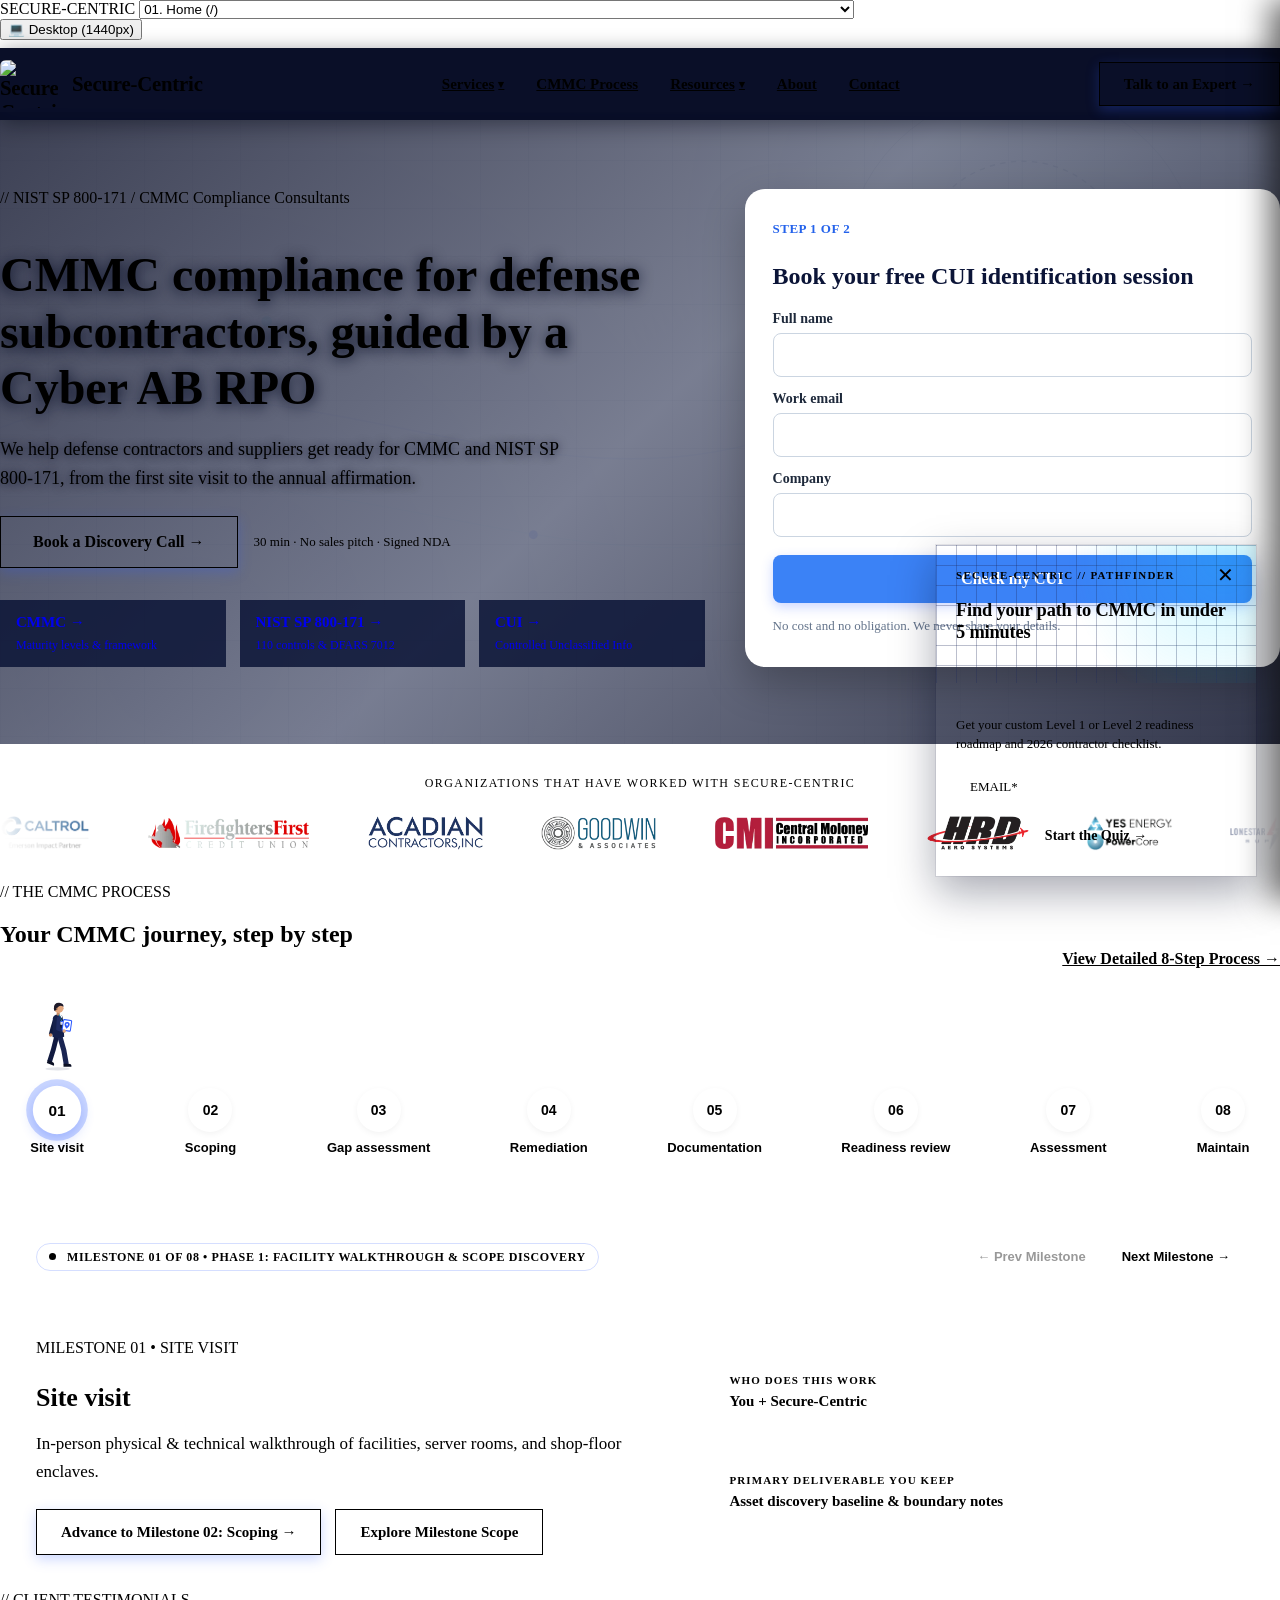
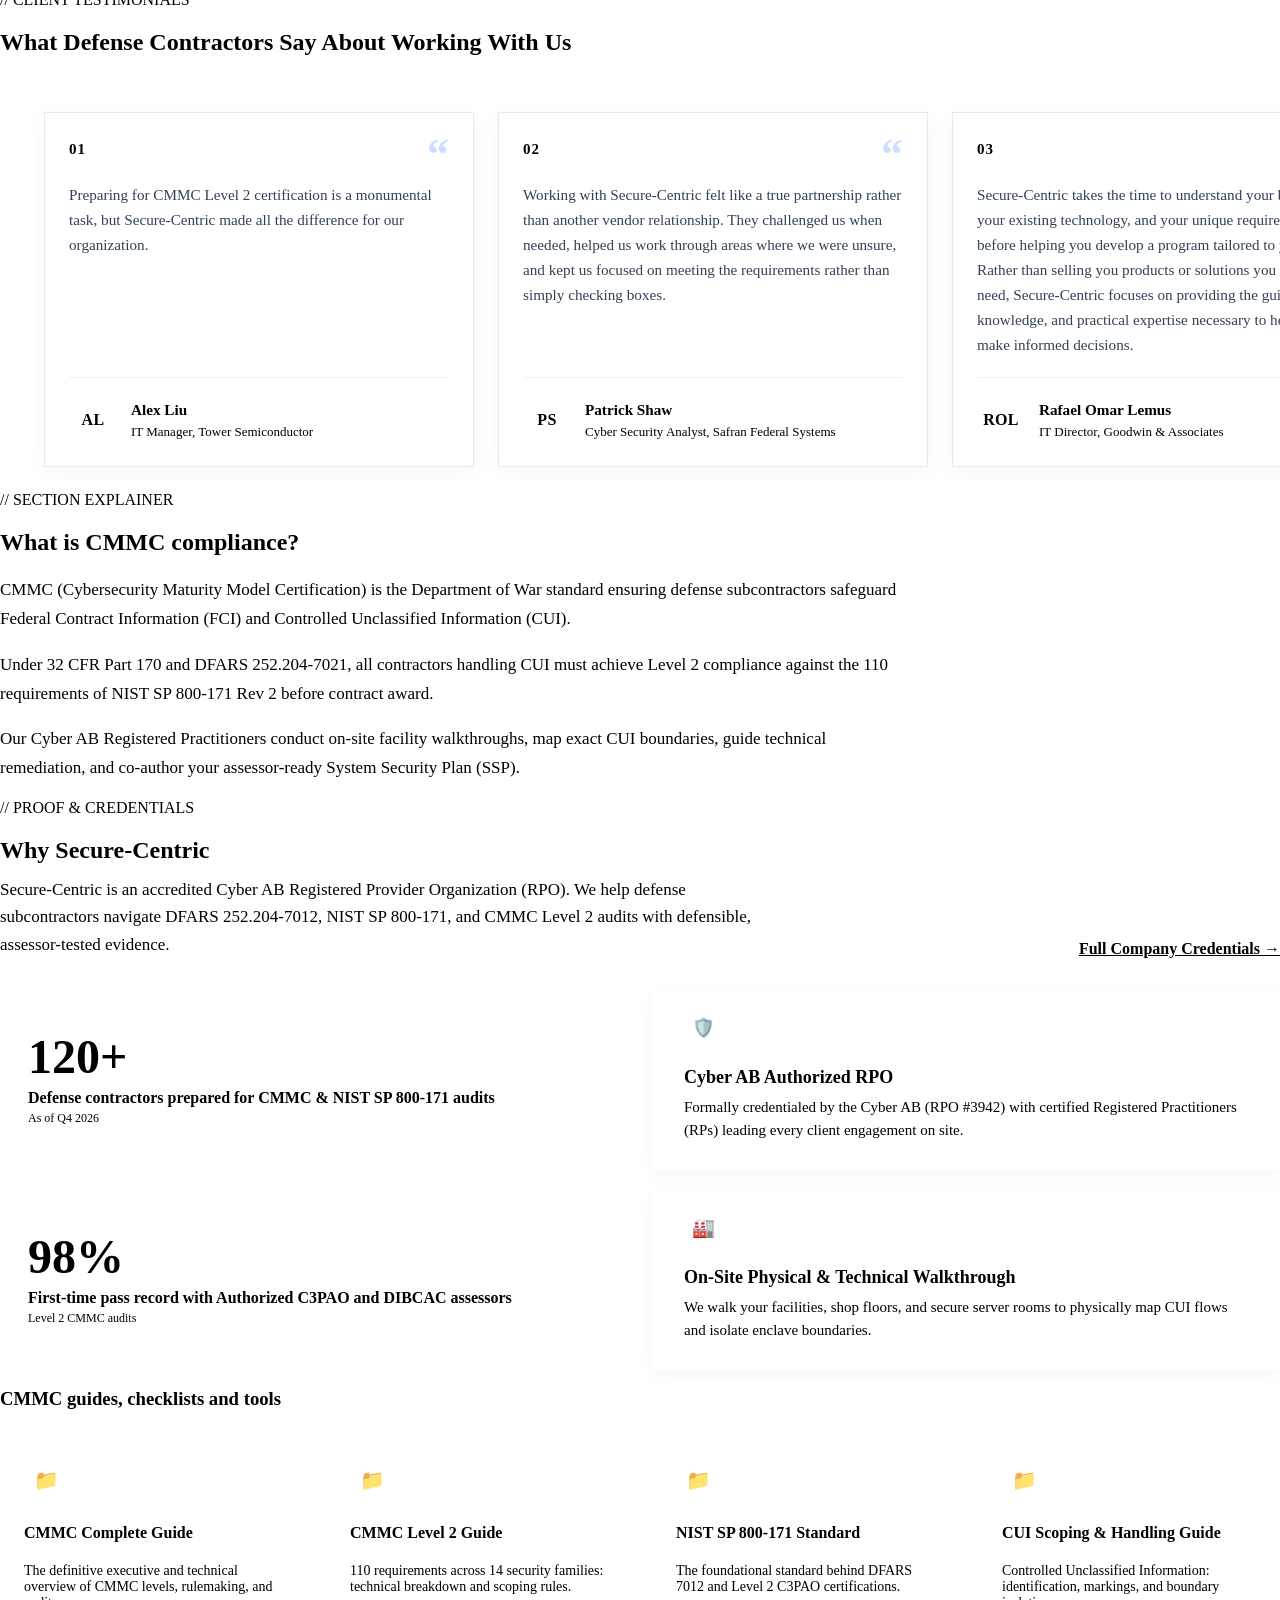
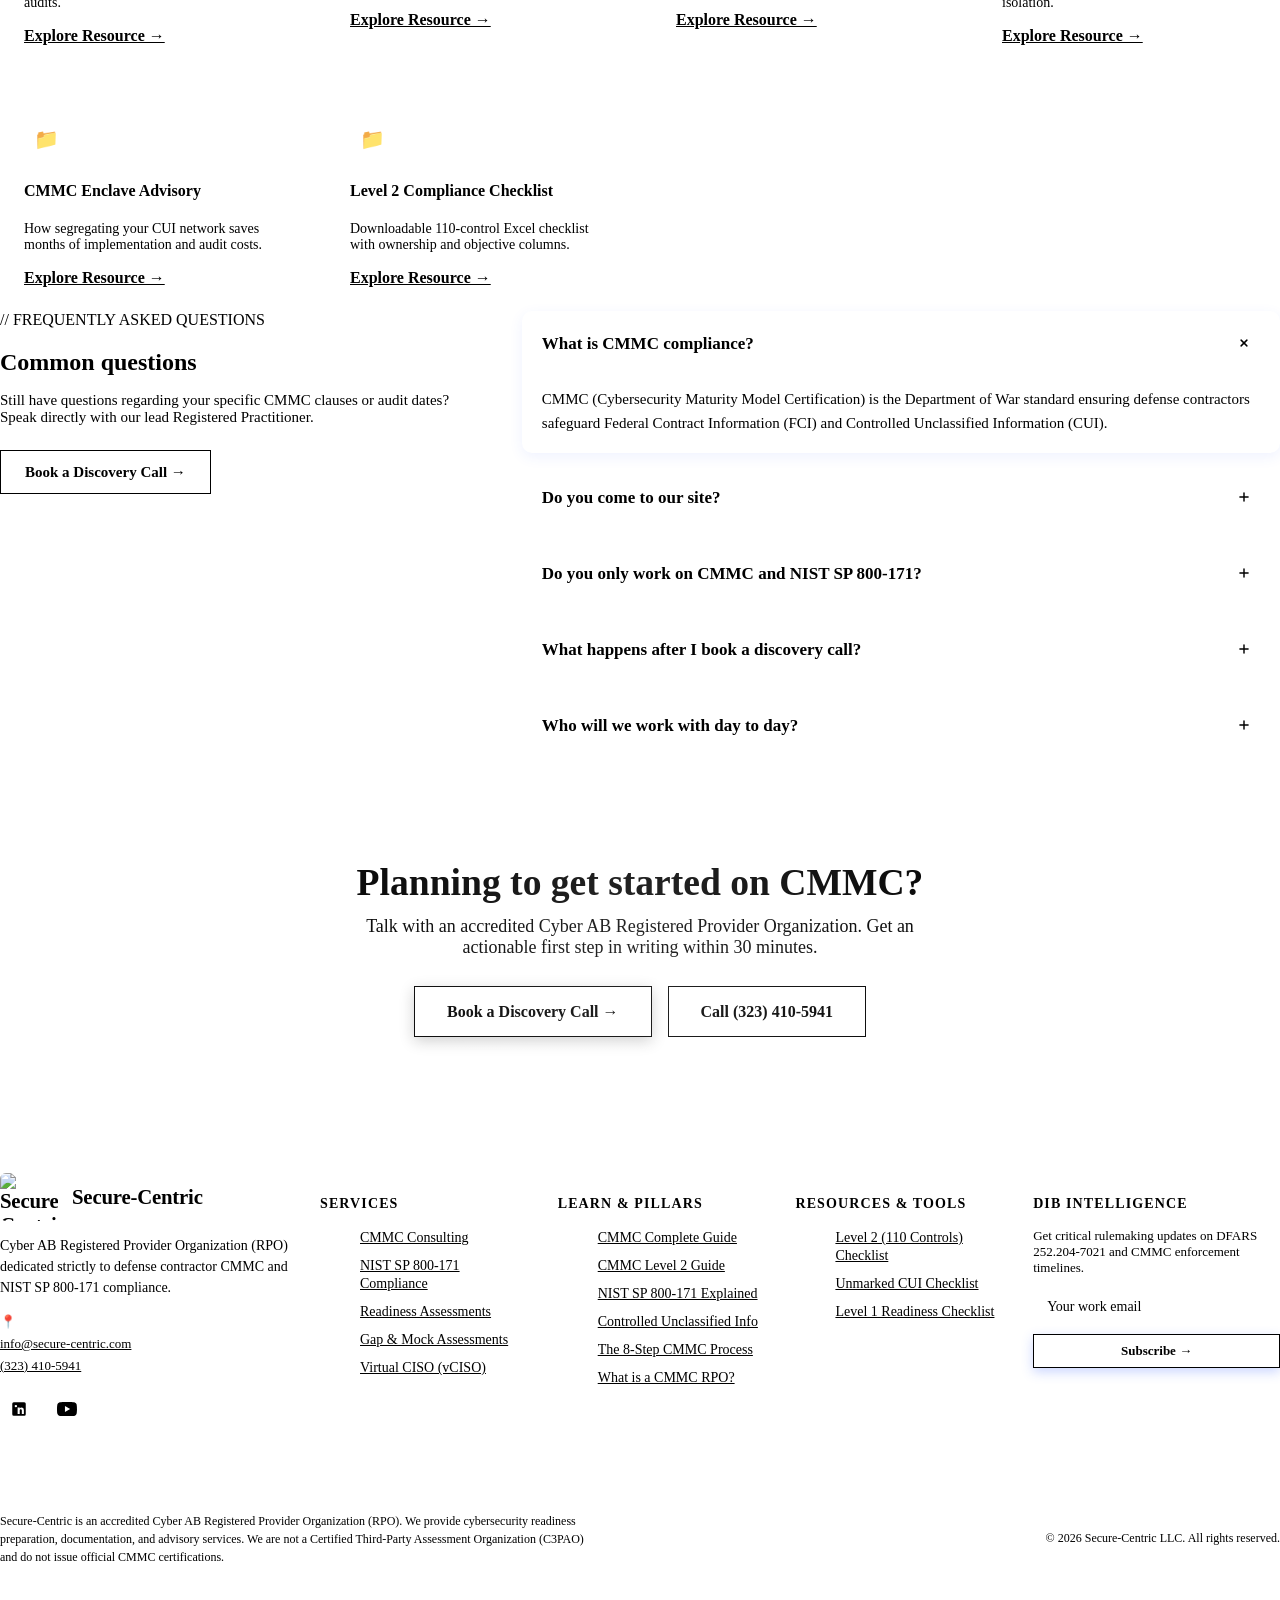
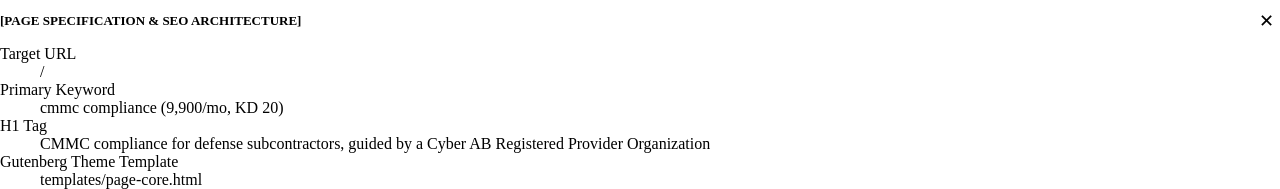
==== commit fc4f8326: "feat(footer): replace badges with LinkedIn and YouTube social media icons" ====
--- a/demo/index.html
+++ b/demo/index.html
@@ -128,9 +128,17 @@
               <a href="mailto:info@secure-centric.com" style="color: var(--color-cyber-cyan);">info@secure-centric.com</a>
               <a href="tel:323-410-5941" style="color: var(--color-text-on-dark);">(323) 410-5941</a>
             </div>
-            <div style="display: flex; gap: 8px; margin-top: 16px; flex-wrap: wrap;">
-              <span class="badge-chip dark" style="font-size: 0.65rem;">Cyber AB RPO #3942</span>
-              <span class="badge-chip dark" style="font-size: 0.65rem;">Inc. 5000 #452</span>
+            <div class="footer-social-links" style="display: flex; gap: 10px; margin-top: 16px; align-items: center;">
+              <a href="https://www.linkedin.com/company/secure-centric/" target="_blank" rel="noopener noreferrer" class="footer-social-icon linkedin" aria-label="Secure-Centric on LinkedIn" title="Secure-Centric on LinkedIn">
+                <svg width="18" height="18" viewBox="0 0 24 24" fill="currentColor" aria-hidden="true">
+                  <path d="M19 3a2 2 0 0 1 2 2v14a2 2 0 0 1-2 2H5a2 2 0 0 1-2-2V5a2 2 0 0 1 2-2h14m-.5 15.5v-5.3a3.26 3.26 0 0 0-3.26-3.26c-.85 0-1.84.52-2.28 1.3v-1.11h-2.79v8.37h2.79v-4.93c0-.77.62-1.4 1.39-1.4a1.4 1.4 0 0 1 1.4 1.4v4.93h2.75M6.46 10.9h2.79v8.37H6.46v-8.37M7.86 6.5a1.63 1.63 0 1 0 0 3.26 1.63 1.63 0 0 0 0-3.26Z"/>
+                </svg>
+              </a>
+              <a href="https://www.youtube.com/@Secure-CentricCMMC" target="_blank" rel="noopener noreferrer" class="footer-social-icon youtube" aria-label="Secure-Centric on YouTube" title="Secure-Centric on YouTube">
+                <svg width="20" height="20" viewBox="0 0 24 24" fill="currentColor" aria-hidden="true">
+                  <path d="M23.498 6.186a3.016 3.016 0 0 0-2.122-2.136C19.505 3.545 12 3.545 12 3.545s-7.505 0-9.377.505A3.017 3.017 0 0 0 .502 6.186C0 8.07 0 12 0 12s0 3.93.502 5.814a3.016 3.016 0 0 0 2.122 2.136c1.871.505 9.376.505 9.376.505s7.505 0 9.377-.505a3.015 3.015 0 0 0 2.122-2.136C24 15.93 24 12 24 12s0-3.93-.502-5.814zM9.545 15.568V8.432L15.818 12l-6.273 3.568z"/>
+                </svg>
+              </a>
             </div>
           </div>
 
--- a/demo/assets/css/components.css
+++ b/demo/assets/css/components.css
@@ -1260,6 +1260,45 @@
   line-height: 1.5;
 }
 
+.footer-social-links {
+  display: flex;
+  gap: 10px;
+  margin-top: 16px;
+  align-items: center;
+}
+
+.footer-social-icon {
+  display: inline-flex;
+  align-items: center;
+  justify-content: center;
+  width: 36px;
+  height: 36px;
+  border-radius: 8px;
+  background: rgba(255, 255, 255, 0.08);
+  color: var(--color-text-on-dark);
+  border: 1px solid rgba(255, 255, 255, 0.12);
+  transition: all 0.2s ease;
+  text-decoration: none;
+}
+
+.footer-social-icon:hover {
+  transform: translateY(-2px);
+}
+
+.footer-social-icon.linkedin:hover {
+  color: #0A66C2;
+  border-color: #0A66C2;
+  background: rgba(10, 102, 194, 0.15);
+  box-shadow: 0 4px 12px rgba(10, 102, 194, 0.25);
+}
+
+.footer-social-icon.youtube:hover {
+  color: #FF0000;
+  border-color: #FF0000;
+  background: rgba(255, 0, 0, 0.15);
+  box-shadow: 0 4px 12px rgba(255, 0, 0, 0.25);
+}
+
 /* ---------- CONTACT / TALK TO AN EXPERT PAGE STYLES ---------- */
 .contact-grid-split {
   display: grid;
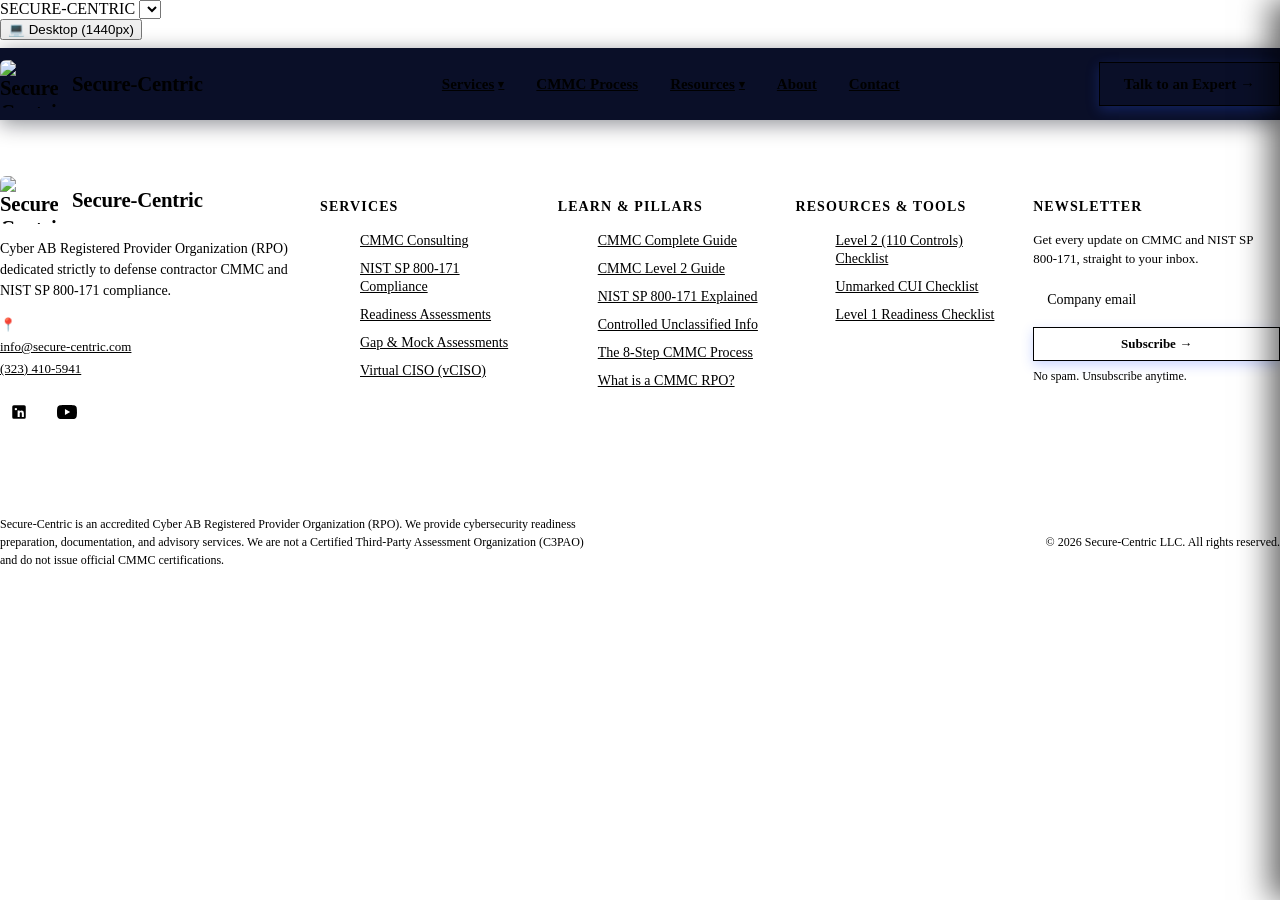
==== commit ccc74e7f: "Update footer block and floating popup text to Newsletter per specs" ====
--- a/demo/index.html
+++ b/demo/index.html
@@ -179,15 +179,18 @@
 
           <!-- Column 5: Newsletter & Updates -->
           <div class="footer-col">
-            <h5>DIB Intelligence</h5>
-            <p style="font-size: 0.8125rem; color: var(--color-slate); margin-bottom: 12px;">
-              Get critical rulemaking updates on DFARS 252.204-7021 and CMMC enforcement timelines.
+            <h5>NEWSLETTER</h5>
+            <p style="font-size: 0.8125rem; color: var(--color-slate); margin-bottom: 12px; line-height: 1.45;">
+              Get every update on CMMC and NIST SP 800-171, straight to your inbox.
             </p>
             <form onsubmit="event.preventDefault(); alert('Subscribed to CMMC Defense Updates!');">
-              <input type="email" class="form-input" placeholder="Your work email" required style="margin-bottom: 8px; height: 38px;" />
+              <input type="email" class="form-input" placeholder="Company email" required style="margin-bottom: 8px; height: 38px;" />
               <button type="submit" class="btn btn-primary" style="width: 100%; padding: 8px 16px; font-size: 0.8125rem;">
                 Subscribe &rarr;
               </button>
+              <p style="font-size: 0.75rem; color: var(--color-slate); margin-top: 8px; margin-bottom: 0;">
+                No spam. Unsubscribe anytime.
+              </p>
             </form>
           </div>
         </div>
@@ -244,20 +247,24 @@
     </div>
   </div>
 
-  <!-- Bottom-Right Floating Lead Popup (Summit 7 Style) -->
+  <!-- Bottom-Right Floating Lead Popup (Secure-Centric Newsletter) -->
   <div class="floating-lead-popup" id="floating-lead-popup">
     <div class="popup-banner">
       <div class="popup-banner-header">
-        <span class="popup-logo-tag">SECURE-CENTRIC // PATHFINDER</span>
+        <span class="popup-logo-tag">SECURE-CENTRIC NEWSLETTER</span>
         <button type="button" class="popup-close-btn" onclick="window.dismissPopup()" aria-label="Close popup">✕</button>
       </div>
-      <h4>Find your path to CMMC in under 5 minutes</h4>
+      <h4>Stay ahead of CMMC changes</h4>
     </div>
     <div class="popup-body">
-      <p class="popup-desc">Get your custom Level 1 or Level 2 readiness roadmap and 2026 contractor checklist.</p>
-      <form onsubmit="event.preventDefault(); alert('CMMC Pathfinder assessment sent! Check your inbox.'); window.dismissPopup();">
-        <input type="email" class="form-input" placeholder="EMAIL*" required style="margin-bottom: 10px; height: 38px;" />
-        <button type="submit" class="popup-btn">Start the Quiz &rarr;</button>
+      <p class="popup-desc">Get every update on CMMC and NIST SP 800-171, straight to your inbox.</p>
+      <form onsubmit="event.preventDefault(); alert('Subscribed to CMMC Newsletter! Check your inbox.'); window.dismissPopup();">
+        <input type="text" class="form-input" placeholder="Full name" required style="margin-bottom: 10px; height: 38px;" />
+        <input type="email" class="form-input" placeholder="Company email" required style="margin-bottom: 10px; height: 38px;" />
+        <button type="submit" class="popup-btn">Subscribe &rarr;</button>
+        <p style="font-size: 0.75rem; color: #64748B; margin-top: 10px; margin-bottom: 0; text-align: center;">
+          No spam. Unsubscribe anytime.
+        </p>
       </form>
     </div>
   </div>
@@ -265,7 +272,7 @@
   <!-- Minimized Floating Pill -->
   <div class="floating-min-trigger" id="floating-min-trigger" onclick="window.restorePopup()">
     <span class="pulse-dot"></span>
-    <span>🎯 CMMC Pathfinder (5 Min)</span>
+    <span>📬 CMMC Newsletter</span>
   </div>
 
   <!-- Scripts -->
--- a/demo/assets/css/components.css
+++ b/demo/assets/css/components.css
@@ -1894,3 +1894,124 @@
     display: block !important;
   }
 }
+
+/* ==========================================================================
+   Hero CUI Magnet Card Styling
+   ========================================================================== */
+.hero-readiness-card.cui-magnet-card {
+  background: #ffffff !important;
+  border-radius: 28px !important;
+  padding: 42px 36px 36px !important;
+  box-shadow: 0 20px 48px rgba(0, 0, 0, 0.28), 0 4px 16px rgba(0, 0, 0, 0.08) !important;
+  box-sizing: border-box !important;
+  display: flex !important;
+  flex-direction: column !important;
+  position: relative !important;
+}
+
+.hero-readiness-card.cui-magnet-card .cui-magnet-title {
+  color: #0B1437 !important;
+  font-size: clamp(1.6rem, 2.3vw, 2rem) !important;
+  font-weight: 800 !important;
+  line-height: 1.25 !important;
+  letter-spacing: -0.02em !important;
+  margin: 0 0 26px 0 !important;
+  font-family: inherit !important;
+}
+
+.hero-readiness-card.cui-magnet-card .cui-magnet-bullets {
+  list-style: none !important;
+  padding: 0 !important;
+  margin: 0 0 32px 0 !important;
+  display: flex !important;
+  flex-direction: column !important;
+  gap: 20px !important;
+}
+
+.hero-readiness-card.cui-magnet-card .cui-magnet-bullet-item {
+  display: flex !important;
+  align-items: flex-start !important;
+  gap: 14px !important;
+  margin: 0 !important;
+  padding: 0 !important;
+}
+
+.hero-readiness-card.cui-magnet-card .cui-magnet-check {
+  color: #5367F6 !important;
+  flex-shrink: 0 !important;
+  width: 22px !important;
+  height: 22px !important;
+  display: inline-flex !important;
+  align-items: center !important;
+  justify-content: center !important;
+  margin-top: 2px !important;
+}
+
+.hero-readiness-card.cui-magnet-card .cui-magnet-check svg {
+  display: block;
+}
+
+.hero-readiness-card.cui-magnet-card .cui-magnet-bullet-text {
+  color: #1E293B !important;
+  font-size: 1.05rem !important;
+  font-weight: 500 !important;
+  line-height: 1.48 !important;
+  font-family: inherit !important;
+}
+
+.hero-readiness-card.cui-magnet-card .cui-magnet-btn {
+  display: flex !important;
+  align-items: center !important;
+  justify-content: center !important;
+  width: 100% !important;
+  height: 56px !important;
+  background: #5367F6 !important;
+  color: #ffffff !important;
+  font-size: 1.0625rem !important;
+  font-weight: 700 !important;
+  border-radius: 12px !important;
+  text-decoration: none !important;
+  box-shadow: 0 6px 20px rgba(83, 103, 246, 0.3) !important;
+  transition: background-color 0.2s ease, transform 0.15s ease, box-shadow 0.2s ease !important;
+  box-sizing: border-box !important;
+  text-align: center !important;
+  border: none !important;
+}
+
+.hero-readiness-card.cui-magnet-card .cui-magnet-btn:hover {
+  background: #4054E8 !important;
+  transform: translateY(-2px) !important;
+  box-shadow: 0 8px 24px rgba(83, 103, 246, 0.42) !important;
+  color: #ffffff !important;
+}
+
+.hero-readiness-card.cui-magnet-card .cui-magnet-card-note {
+  font-size: 0.875rem !important;
+  color: #8E9AAF !important;
+  margin: 16px 0 0 0 !important;
+  text-align: center !important;
+  line-height: 1.4 !important;
+  font-weight: 400 !important;
+}
+
+@media (max-width: 640px) {
+  .hero-readiness-card.cui-magnet-card {
+    border-radius: 20px !important;
+    padding: 28px 20px 24px !important;
+  }
+  .hero-readiness-card.cui-magnet-card .cui-magnet-title {
+    font-size: 1.5rem !important;
+    margin-bottom: 20px !important;
+  }
+  .hero-readiness-card.cui-magnet-card .cui-magnet-bullets {
+    margin-bottom: 24px !important;
+    gap: 16px !important;
+  }
+  .hero-readiness-card.cui-magnet-card .cui-magnet-bullet-text {
+    font-size: 0.95rem !important;
+  }
+  .hero-readiness-card.cui-magnet-card .cui-magnet-btn {
+    height: 50px !important;
+    font-size: 1rem !important;
+  }
+}
--- a/demo/assets/css/pages.css
+++ b/demo/assets/css/pages.css
@@ -747,109 +747,242 @@
   box-shadow: 0 1px 3px rgba(0, 0, 0, 0.04);
 }
 
+/* ==========================================================================
+   Testimonials Section - Compact Padding & Stepped 3-at-a-time Carousel
+   ========================================================================== */
+#testimonials-section.testimonials-section-compact,
+#testimonials-section {
+  padding-top: clamp(38px, 4.2vw, 54px) !important;
+  padding-bottom: clamp(40px, 4.5vw, 58px) !important;
+  position: relative;
+  overflow: hidden;
+}
+
+.testimonials-header-row {
+  display: flex !important;
+  justify-content: space-between !important;
+  align-items: flex-end !important;
+  margin-bottom: 24px !important;
+  gap: 20px !important;
+  flex-wrap: wrap !important;
+}
+
+.testimonials-nav-controls {
+  display: flex !important;
+  align-items: center !important;
+  gap: 10px !important;
+  flex-shrink: 0 !important;
+}
+
+.testimonial-nav-btn {
+  width: 42px !important;
+  height: 42px !important;
+  border-radius: 50% !important;
+  border: 1px solid #CBD5E1 !important;
+  background: #FFFFFF !important;
+  color: #0B1437 !important;
+  display: inline-flex !important;
+  align-items: center !important;
+  justify-content: center !important;
+  cursor: pointer !important;
+  transition: all 0.2s ease !important;
+  box-shadow: 0 2px 6px rgba(0, 0, 0, 0.06) !important;
+  padding: 0 !important;
+}
+
+.testimonial-nav-btn:hover {
+  background: #0B1437 !important;
+  color: #00D4FF !important;
+  border-color: #0B1437 !important;
+  transform: scale(1.06) !important;
+}
+
 .testimonials-carousel-container {
-  width: 100%;
-  overflow: hidden;
-  position: relative;
-  padding: 8px 0 24px;
-  padding-left: max(var(--container-padding, 24px), calc((100vw - var(--container-max, 1240px)) / 2 + var(--container-padding, 24px)));
-  mask-image: linear-gradient(to right, transparent, black 2.5%, black 97.5%, transparent);
-  -webkit-mask-image: linear-gradient(to right, transparent, black 2.5%, black 97.5%, transparent);
+  width: 100% !important;
+  overflow: hidden !important;
+  position: relative !important;
+  padding: 18px 0 24px !important;
+  padding-left: 0 !important;
+  mask-image: none !important;
+  -webkit-mask-image: none !important;
+  margin: 0 auto !important;
+  box-sizing: border-box !important;
 }
 
 .testimonials-carousel-track {
-  display: flex;
-  align-items: stretch;
-  gap: 24px;
-  width: max-content;
-  animation: testimonialsScroll 38s linear infinite;
-  animation-play-state: paused;
-  will-change: transform;
+  display: flex !important;
+  align-items: stretch !important;
+  gap: 24px !important;
+  width: max-content !important;
+  will-change: transform !important;
+  animation: none !important;
+  transition: transform 0.6s cubic-bezier(0.25, 1, 0.5, 1) !important;
 }
 
 .testimonials-carousel-track.is-running {
-  animation-play-state: running;
+  animation: none !important;
 }
 
 .testimonials-carousel-track:hover,
 .testimonials-carousel-track.is-paused {
-  animation-play-state: paused !important;
-}
-
-@keyframes testimonialsScroll {
-  0% {
-    transform: translateX(0);
-  }
-  100% {
-    transform: translateX(calc(-100% / 3));
-  }
+  animation: none !important;
 }
 
 .testimonial-card {
-  width: 380px;
-  min-width: 380px;
-  max-width: 380px;
-  flex-shrink: 0;
-  background-color: var(--color-white);
-  border: 1px solid rgba(11, 20, 55, 0.09);
-  border-radius: var(--radius-md);
-  padding: 28px 24px 22px;
-  box-shadow: 0 4px 20px rgba(11, 20, 55, 0.04);
-  display: flex;
-  flex-direction: column;
-  justify-content: space-between;
-  transition: transform 0.25s ease, box-shadow 0.25s ease, border-color 0.25s ease;
-  user-select: none;
+  box-sizing: border-box !important;
+  flex-shrink: 0 !important;
+  position: relative !important;
+  overflow: hidden !important;
+  background-color: var(--color-navy) !important;
+  border: 1px solid rgba(255, 255, 255, 0.1) !important;
+  border-radius: 18px !important;
+  padding: 30px 26px 26px !important;
+  box-shadow: 0 10px 28px rgba(11, 20, 55, 0.2) !important;
+  display: flex !important;
+  flex-direction: column !important;
+  justify-content: space-between !important;
+  opacity: 0.82;
+  transform: scale(0.97);
+  transition: transform 0.45s cubic-bezier(0.25, 1, 0.5, 1),
+              border-color 0.45s ease,
+              box-shadow 0.45s ease,
+              opacity 0.45s ease !important;
+  user-select: none !important;
+}
+
+.testimonial-card::before {
+  content: '';
+  position: absolute;
+  top: 0;
+  left: 0;
+  right: 0;
+  height: 3px;
+  background: linear-gradient(90deg, #2F5BFF 0%, #00D4FF 100%);
+  pointer-events: none;
+  transition: height 0.3s ease, box-shadow 0.3s ease;
+}
+
+/* CENTER TESTIMONIAL HIGHLIGHT */
+.testimonial-card.is-center {
+  opacity: 1 !important;
+  transform: scale(1.03) !important;
+  border-color: #00D4FF !important;
+  border-width: 2px !important;
+  box-shadow: 0 20px 48px rgba(0, 212, 255, 0.22), 0 14px 36px rgba(11, 20, 55, 0.55) !important;
+  z-index: 2 !important;
+}
+
+.testimonial-card.is-center::before {
+  height: 4px !important;
+  background: linear-gradient(90deg, #2F5BFF 0%, #00D4FF 100%) !important;
+  box-shadow: 0 0 14px rgba(0, 212, 255, 0.7) !important;
+}
+
+.testimonial-card.is-center .testimonial-num {
+  background: #00D4FF !important;
+  color: #0B1437 !important;
+  font-weight: 800 !important;
+  box-shadow: 0 0 12px rgba(0, 212, 255, 0.5) !important;
+}
+
+.testimonial-card.is-center .testimonial-quote-icon {
+  background: #00D4FF !important;
+  color: #0B1437 !important;
+  box-shadow: 0 0 12px rgba(0, 212, 255, 0.5) !important;
+}
+
+/* Dots Indicator */
+.testimonials-dots {
+  display: flex !important;
+  justify-content: center !important;
+  align-items: center !important;
+  gap: 8px !important;
+  margin-top: 18px !important;
+}
+
+.testimonial-dot {
+  width: 10px !important;
+  height: 10px !important;
+  border-radius: 9999px !important;
+  border: none !important;
+  background: #CBD5E1 !important;
+  cursor: pointer !important;
+  padding: 0 !important;
+  transition: all 0.3s ease !important;
+}
+
+.testimonial-dot.is-active {
+  width: 28px !important;
+  background: #2F5BFF !important;
+  box-shadow: 0 0 10px rgba(47, 91, 255, 0.4) !important;
 }
 
 .testimonial-card:hover {
   transform: translateY(-4px);
-  border-color: var(--color-electric-blue);
-  box-shadow: 0 12px 28px rgba(47, 91, 255, 0.12);
+  border-color: rgba(0, 212, 255, 0.4);
+  box-shadow: 0 20px 40px rgba(11, 20, 55, 0.28);
 }
 
 .testimonial-card-header {
   display: flex;
   justify-content: space-between;
-  align-items: flex-start;
-  margin-bottom: 12px;
+  align-items: center;
+  margin-bottom: 20px;
 }
 
 .testimonial-num {
   font-family: var(--font-mono);
-  font-size: 0.9375rem;
-  font-weight: 700;
-  color: var(--color-electric-blue);
+  font-size: 0.8125rem;
+  font-weight: 700;
+  color: var(--color-cyber-cyan);
   letter-spacing: 0.06em;
+  background: #1F2747;
+  padding: 5px 14px;
+  border-radius: 9999px;
+  display: inline-flex;
+  align-items: center;
+  justify-content: center;
+  line-height: 1;
 }
 
 .testimonial-quote-icon {
-  font-family: Georgia, serif;
-  font-size: 2.75rem;
-  line-height: 0.65;
-  color: #BFDBFE;
-  font-weight: 900;
+  width: 44px;
+  height: 44px;
+  background: #092F53;
+  border-radius: 10px;
+  display: inline-flex;
+  align-items: center;
+  justify-content: center;
+  color: var(--color-cyber-cyan);
+  font-size: 1.35rem;
+  line-height: 1;
   user-select: none;
-  opacity: 0.85;
+  flex-shrink: 0;
+}
+
+.testimonial-quote-icon svg {
+  width: 20px;
+  height: 20px;
+  display: block;
 }
 
 .testimonial-body {
   flex-grow: 1;
-  margin-bottom: 20px;
+  margin-bottom: 8px;
 }
 
 .testimonial-quote-text {
   font-size: 0.95rem;
   line-height: 1.65;
-  color: #334155;
-  font-weight: 450;
+  color: #FFFFFF;
+  font-weight: 400;
   margin: 0;
 }
 
 .testimonial-card-divider {
   height: 1px;
-  background-color: #EEF2F6;
-  margin-bottom: 18px;
+  background-color: #2D3553;
+  margin: 22px 0;
   width: 100%;
 }
 
@@ -860,19 +993,20 @@
 }
 
 .testimonial-avatar {
-  width: 48px;
-  height: 48px;
-  min-width: 48px;
+  width: 50px;
+  height: 50px;
+  min-width: 50px;
   border-radius: 50%;
-  background: var(--color-navy);
-  color: var(--color-white);
-  font-weight: 700;
-  font-size: 1rem;
+  background: var(--color-electric-blue);
+  color: #FFFFFF;
+  font-weight: 700;
+  font-size: 1.05rem;
   display: flex;
   align-items: center;
   justify-content: center;
   font-family: var(--font-primary);
   letter-spacing: 0.02em;
+  border: 2px solid rgba(255, 255, 255, 0.15);
 }
 
 .testimonial-author-meta {
@@ -883,15 +1017,15 @@
 }
 
 .testimonial-author-name {
-  font-size: 0.95rem;
-  font-weight: 700;
-  color: var(--color-navy);
+  font-size: 1.05rem;
+  font-weight: 700;
+  color: #FFFFFF;
   line-height: 1.3;
 }
 
 .testimonial-author-role {
   font-size: 0.8125rem;
-  color: var(--color-slate);
+  color: #B8C1E0;
   line-height: 1.35;
 }
 
@@ -901,15 +1035,15 @@
   gap: 6px;
   font-size: 0.8125rem;
   font-weight: 600;
-  color: #0A66C2;
+  color: #00D4FF !important;
   text-decoration: none;
   margin-top: 5px;
-  transition: color 0.2s ease;
+  cursor: default;
 }
 
 .testimonial-linkedin-link:hover {
-  color: #004182;
-  text-decoration: underline;
+  color: #00D4FF !important;
+  text-decoration: none;
 }
 
 .testimonial-linkedin-link .linkedin-badge-icon {
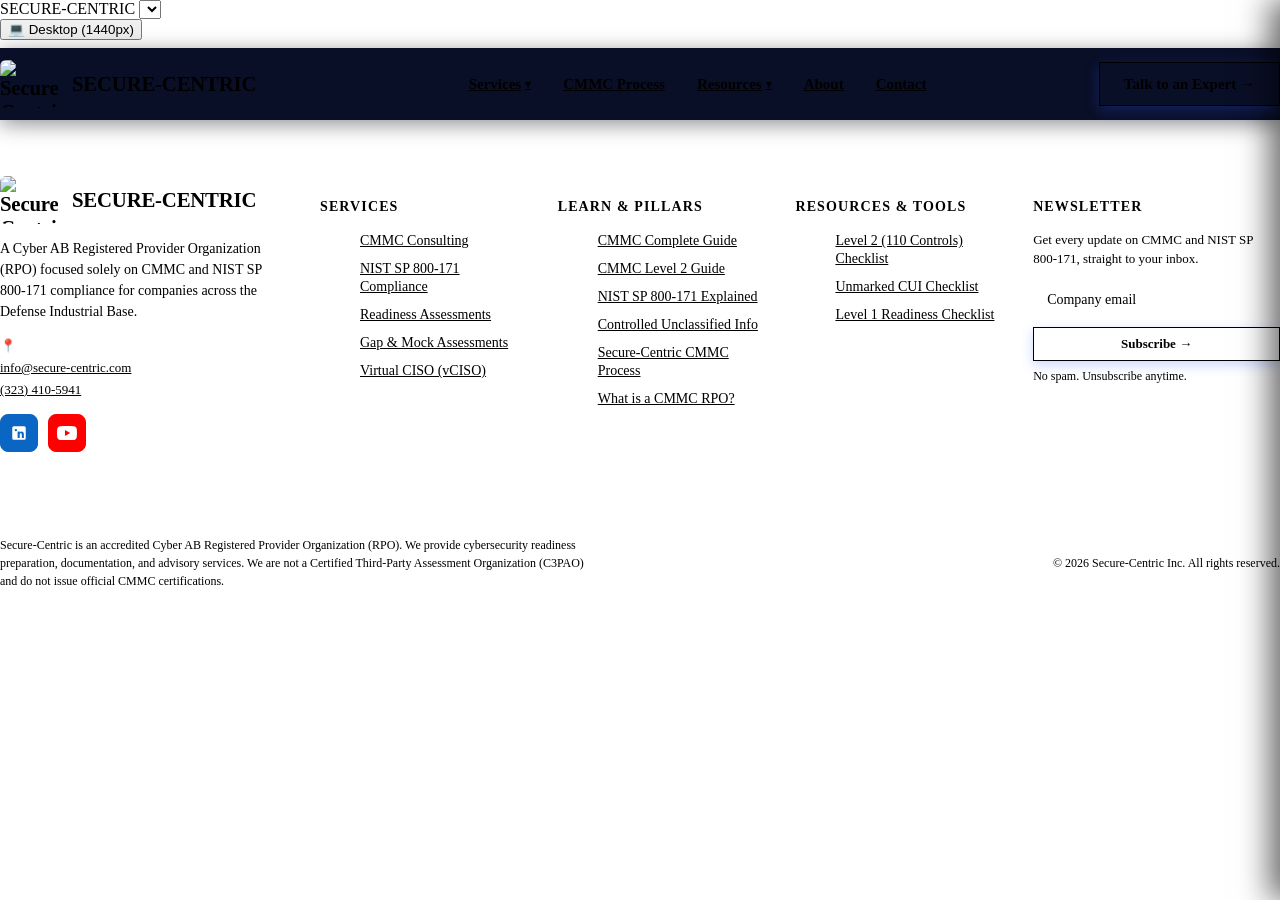
==== commit aa6565e5: "Update homepage blocks, sequence logos with 4 new partners, refresh footer/header branding to Inc an" ====
--- a/demo/index.html
+++ b/demo/index.html
@@ -47,7 +47,7 @@
           <div class="header-inner">
             <a href="#page-1" class="site-logo">
               <img src="assets/img/logo.png?v=3.9.2" alt="Secure-Centric Logo" class="site-logo-img" />
-              <span>Secure-Centric</span>
+              <span>SECURE-CENTRIC</span>
             </a>
 
             <nav class="site-nav" aria-label="Main Navigation">
@@ -96,8 +96,8 @@
               </ul>
             </nav>
 
-            <div style="display: flex; align-items: center; gap: 14px;">
-              <a href="https://api.leadconnectorhq.com/widget/booking/nZAjs4Kt86aEyfpwhcll" target="_blank" rel="noopener noreferrer" class="btn btn-primary">Talk to an Expert &rarr;</a>
+            <div class="header-actions" style="display: flex; align-items: center; gap: 14px;">
+              <a href="https://api.leadconnectorhq.com/widget/booking/nZAjs4Kt86aEyfpwhcll" target="_blank" rel="noopener noreferrer" class="btn btn-primary header-cta-btn">Talk to an Expert &rarr;</a>
               <button type="button" class="nav-mobile-toggle" onclick="window.openMobileDrawer()" aria-label="Toggle navigation">☰</button>
             </div>
           </div>
@@ -118,10 +118,10 @@
           <div class="footer-col">
             <a href="#page-1" class="site-logo" style="margin-bottom: 14px;">
               <img src="assets/img/logo.png?v=3.9.2" alt="Secure-Centric Logo" class="site-logo-img" />
-              <span>Secure-Centric</span>
+              <span>SECURE-CENTRIC</span>
             </a>
             <p style="font-size: 0.875rem; color: var(--color-text-on-dark); margin-bottom: 16px; line-height: 1.5;">
-              Cyber AB Registered Provider Organization (RPO) dedicated strictly to defense contractor CMMC and NIST SP 800-171 compliance.
+              A Cyber AB Registered Provider Organization (RPO) focused solely on CMMC and NIST SP 800-171 compliance for companies across the Defense Industrial Base.
             </p>
             <div style="display: flex; flex-direction: column; gap: 6px; font-size: 0.8125rem;">
               <span style="color: #fff;">📍 Los Angeles, California</span>
@@ -162,7 +162,7 @@
               <li><a href="#page-13">CMMC Level 2 Guide</a></li>
               <li><a href="#page-14">NIST SP 800-171 Explained</a></li>
               <li><a href="#page-15">Controlled Unclassified Info</a></li>
-              <li><a href="#page-19">The 8-Step CMMC Process</a></li>
+              <li><a href="#page-19">Secure-Centric CMMC Process</a></li>
               <li><a href="#page-20">What is a CMMC RPO?</a></li>
             </ul>
           </div>
@@ -201,7 +201,7 @@
             Secure-Centric is an accredited Cyber AB Registered Provider Organization (RPO). We provide cybersecurity readiness preparation, documentation, and advisory services. We are not a Certified Third-Party Assessment Organization (C3PAO) and do not issue official CMMC certifications.
           </p>
           <div style="font-size: 0.75rem; color: var(--color-slate);">
-            &copy; 2026 Secure-Centric LLC. All rights reserved.
+            &copy; 2026 Secure-Centric Inc. All rights reserved.
           </div>
         </div>
       </div>
@@ -220,7 +220,7 @@
     <div class="mobile-drawer-header">
       <span class="site-logo">
         <img src="assets/img/logo.png?v=3.9.2" alt="Secure-Centric Logo" class="site-logo-img" />
-        <span>Secure-Centric</span>
+        <span>SECURE-CENTRIC</span>
       </span>
       <button type="button" class="mobile-drawer-close" onclick="window.closeMobileDrawer()" aria-label="Close navigation">✕</button>
     </div>
--- a/demo/assets/css/components.css
+++ b/demo/assets/css/components.css
@@ -1274,29 +1274,29 @@
   width: 36px;
   height: 36px;
   border-radius: 8px;
-  background: rgba(255, 255, 255, 0.08);
-  color: var(--color-text-on-dark);
-  border: 1px solid rgba(255, 255, 255, 0.12);
+  background: rgba(255, 255, 255, 0.12);
+  color: #ffffff;
+  border: 1px solid rgba(255, 255, 255, 0.2);
   transition: all 0.2s ease;
   text-decoration: none;
 }
 
+.footer-social-icon.linkedin {
+  background: #0A66C2;
+  color: #ffffff;
+  border-color: #0A66C2;
+}
+
+.footer-social-icon.youtube {
+  background: #FF0000;
+  color: #ffffff;
+  border-color: #FF0000;
+}
+
 .footer-social-icon:hover {
   transform: translateY(-2px);
-}
-
-.footer-social-icon.linkedin:hover {
-  color: #0A66C2;
-  border-color: #0A66C2;
-  background: rgba(10, 102, 194, 0.15);
-  box-shadow: 0 4px 12px rgba(10, 102, 194, 0.25);
-}
-
-.footer-social-icon.youtube:hover {
-  color: #FF0000;
-  border-color: #FF0000;
-  background: rgba(255, 0, 0, 0.15);
-  box-shadow: 0 4px 12px rgba(255, 0, 0, 0.25);
+  filter: brightness(1.15);
+  box-shadow: 0 4px 14px rgba(0, 0, 0, 0.35);
 }
 
 /* ---------- CONTACT / TALK TO AN EXPERT PAGE STYLES ---------- */
@@ -1497,27 +1497,94 @@
   .contact-form-card {
     padding: 20px;
   }
+  .site-header .header-inner {
+    height: 60px;
+  }
+  .site-logo {
+    font-size: 1.05rem;
+    gap: 10px;
+    white-space: nowrap;
+  }
+  .site-logo span {
+    white-space: nowrap;
+  }
+  .site-logo .site-logo-img {
+    height: 36px;
+    max-width: 44px;
+  }
+  .header-actions {
+    gap: 10px !important;
+  }
+  .site-header .header-inner .btn,
+  .site-header .header-cta-btn {
+    padding: 7px 12px;
+    font-size: 0.8125rem;
+    white-space: nowrap;
+  }
+  .nav-mobile-toggle {
+    padding: 6px 10px;
+    font-size: 1.15rem;
+  }
 }
 
 @media (max-width: 480px) {
   .btn {
-    padding: 10px 18px;
+    padding: 8px 14px;
+    font-size: 0.8125rem;
+  }
+  .site-header .header-inner {
+    height: 54px;
+  }
+  .site-logo {
     font-size: 0.875rem;
-  }
-  .site-header .header-inner {
-    height: 60px;
-  }
+    gap: 8px;
+    white-space: nowrap;
+  }
+  .site-logo span {
+    white-space: nowrap;
+  }
+  .site-logo .site-logo-img {
+    height: 28px;
+    max-width: 34px;
+  }
+  .site-logo .logo-icon {
+    width: 26px;
+    height: 26px;
+    font-size: 0.875rem;
+  }
+  .header-actions {
+    gap: 8px !important;
+  }
+  .site-header .header-inner .btn,
+  .site-header .header-cta-btn {
+    padding: 6px 10px;
+    font-size: 0.75rem;
+    font-weight: 700;
+    white-space: nowrap;
+    letter-spacing: -0.01em;
+  }
+  .nav-mobile-toggle {
+    padding: 5px 8px;
+    font-size: 1.05rem;
+  }
+}
+
+@media (max-width: 360px) {
   .site-logo {
-    font-size: 1.15rem;
+    font-size: 0.8rem;
+    gap: 6px;
   }
   .site-logo .site-logo-img {
-    height: 40px;
-    max-width: 50px;
-  }
-  .site-logo .logo-icon {
-    width: 28px;
-    height: 28px;
-    font-size: 0.95rem;
+    height: 25px;
+    max-width: 30px;
+  }
+  .header-actions {
+    gap: 6px !important;
+  }
+  .site-header .header-inner .btn,
+  .site-header .header-cta-btn {
+    padding: 5px 7px;
+    font-size: 0.6875rem;
   }
 }
 
@@ -1529,21 +1596,39 @@
 }
 body.mobile-preview-mode .nav-mobile-toggle {
   display: flex !important;
+  padding: 5px 8px !important;
+  font-size: 1.05rem !important;
 }
 body.mobile-preview-mode .site-header .header-inner {
-  height: 60px !important;
+  height: 54px !important;
 }
 body.mobile-preview-mode .site-logo {
-  font-size: 1.15rem !important;
+  font-size: 0.875rem !important;
+  gap: 8px !important;
+  white-space: nowrap !important;
+}
+body.mobile-preview-mode .site-logo span {
+  white-space: nowrap !important;
 }
 body.mobile-preview-mode .site-logo .site-logo-img {
-  height: 40px !important;
-  max-width: 50px !important;
+  height: 28px !important;
+  max-width: 34px !important;
 }
 body.mobile-preview-mode .site-logo .logo-icon {
-  width: 28px !important;
-  height: 28px !important;
-  font-size: 0.95rem !important;
+  width: 26px !important;
+  height: 26px !important;
+  font-size: 0.875rem !important;
+}
+body.mobile-preview-mode .header-actions {
+  gap: 8px !important;
+}
+body.mobile-preview-mode .site-header .header-inner .btn,
+body.mobile-preview-mode .site-header .header-cta-btn {
+  padding: 6px 10px !important;
+  font-size: 0.75rem !important;
+  font-weight: 700 !important;
+  white-space: nowrap !important;
+  letter-spacing: -0.01em !important;
 }
 body.mobile-preview-mode .site-top-bar {
   font-size: 0.6875rem !important;
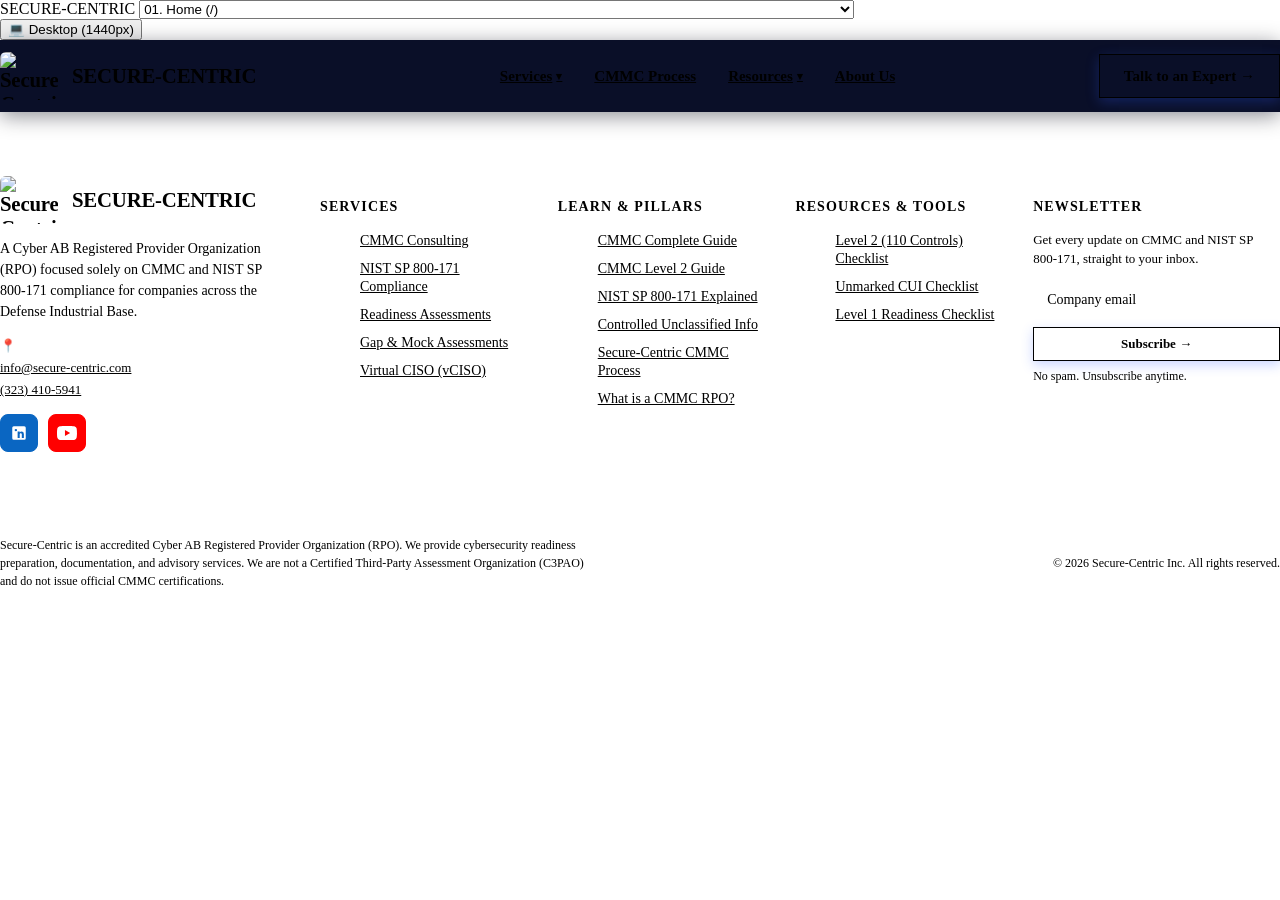
==== commit bd81d485: "Update header navigation: change About to About Us and remove Contact link" ====
--- a/demo/index.html
+++ b/demo/index.html
@@ -87,11 +87,7 @@
                 </li>
 
                 <li class="nav-item">
-                  <a href="#page-n1" class="nav-link">About</a>
-                </li>
-
-                <li class="nav-item">
-                  <a href="#contact" class="nav-link">Contact</a>
+                  <a href="#page-n1" class="nav-link">About Us</a>
                 </li>
               </ul>
             </nav>
@@ -239,7 +235,7 @@
           <li><a href="#page-21" onclick="window.closeMobileDrawer()">Level 2 Compliance Checklist</a></li>
         </ul>
       </li>
-      <li><a href="#page-n1" onclick="window.closeMobileDrawer()">About Secure-Centric</a></li>
+      <li><a href="#page-n1" onclick="window.closeMobileDrawer()">About Us</a></li>
       <li><a href="https://api.leadconnectorhq.com/widget/booking/nZAjs4Kt86aEyfpwhcll" target="_blank" rel="noopener noreferrer" onclick="window.closeMobileDrawer()">Talk to an Expert</a></li>
     </ul>
     <div style="margin-top: 28px;">
--- a/demo/assets/css/components.css
+++ b/demo/assets/css/components.css
@@ -169,9 +169,10 @@
 }
 
 /* ---------- Top Bar & Header Navigation (Unified Sticky Group) ---------- */
+header.wp-block-template-part:has(.site-header-sticky-wrapper),
 .site-header-sticky-wrapper {
   position: sticky;
-  top: 48px; /* Sticks flush under the presentation HUD */
+  top: 0;
   left: 0;
   right: 0;
   z-index: 1000;
@@ -183,12 +184,19 @@
   padding: 0;
 }
 
-@media (max-width: 860px) {
-  .site-header-sticky-wrapper {
-    top: 42px; /* Sticks flush under the mobile presentation HUD */
-  }
-}
-
+body.admin-bar header.wp-block-template-part:has(.site-header-sticky-wrapper),
+body.admin-bar .site-header-sticky-wrapper {
+  top: 32px !important;
+}
+
+@media screen and (max-width: 782px) {
+  body.admin-bar header.wp-block-template-part:has(.site-header-sticky-wrapper),
+  body.admin-bar .site-header-sticky-wrapper {
+    top: 46px !important;
+  }
+}
+
+body.mobile-preview-mode header.wp-block-template-part:has(.site-header-sticky-wrapper),
 body.mobile-preview-mode .site-header-sticky-wrapper {
   position: sticky !important;
   top: 0 !important;
@@ -252,6 +260,7 @@
   font-weight: 800;
   font-size: 1.3rem;
   letter-spacing: -0.01em;
+  flex-shrink: 0;
 }
 
 .site-logo .site-logo-img {
@@ -416,6 +425,13 @@
 }
 .mobile-nav-drawer.open {
   transform: translateX(0);
+}
+
+@media (min-width: 992px) {
+  .mobile-nav-drawer,
+  .mobile-nav-backdrop {
+    display: none !important;
+  }
 }
 
 .mobile-drawer-header {
@@ -970,28 +986,38 @@
 
 .custom-table {
   width: 100%;
-  min-width: 600px;
+  table-layout: fixed;
   border-collapse: collapse;
   text-align: left;
   font-size: 0.875rem;
 }
 
+.custom-table th,
+.custom-table td {
+  word-wrap: break-word;
+  overflow-wrap: break-word;
+  word-break: normal;
+}
+
 .custom-table th {
-  background-color: var(--color-navy);
-  color: var(--color-white);
-  font-weight: 700;
-  padding: 14px 18px;
+  background-color: #FFFFFF !important;
+  color: #0B1437 !important;
+  font-weight: 800;
+  padding: 16px 20px;
   font-size: 0.8125rem;
-  letter-spacing: 0.04em;
+  letter-spacing: 0.06em;
   text-transform: uppercase;
-  font-family: var(--font-primary);
+  font-family: var(--font-mono, monospace);
+  border-bottom: 2px solid #CBD5E1 !important;
 }
 
 .custom-table td {
-  padding: 14px 18px;
-  border-bottom: 1px solid var(--color-border);
-  color: var(--color-body-text);
-  background-color: var(--color-white);
+  padding: 16px 20px;
+  border-bottom: 1px solid rgba(255, 255, 255, 0.08);
+  color: #FFFFFF !important;
+  background-color: #0B1437;
+  font-size: 0.9375rem;
+  line-height: 1.6;
 }
 
 .custom-table tr:last-child td {
@@ -999,7 +1025,12 @@
 }
 
 .custom-table tr:nth-child(even) td {
-  background-color: #FAFBFF;
+  background-color: #101E56;
+}
+
+.custom-table tr td:last-child {
+  color: #38BDF8 !important;
+  font-weight: 600;
 }
 
 /* ---------- 14 Control Families Tiles (Page 13) ---------- */
@@ -1705,13 +1736,24 @@
    Removes Gutenberg core blockGap / vertical margin injection between
    full-width page sections so no dark body gaps appear between blocks.
    ========================================================================== */
-html,
+html {
+  margin-left: 0 !important;
+  margin-right: 0 !important;
+  margin-bottom: 0 !important;
+}
+
+body:not(.admin-bar) {
+  margin-top: 0 !important;
+}
+
 body,
 .wp-site-blocks,
 .entry-content,
 .wp-block-post-content {
   background-color: var(--color-white) !important;
-  margin: 0 !important;
+  margin-left: 0 !important;
+  margin-right: 0 !important;
+  margin-bottom: 0 !important;
   padding: 0 !important;
 }
 
@@ -1981,7 +2023,529 @@
 }
 
 /* ==========================================================================
-   Hero CUI Magnet Card Styling
+   Gutenberg Editor Block Wrapper & Selection States
+   Allows seamless clicking and selecting of dynamic ServerSideRender blocks
+   ========================================================================== */
+/* ==========================================================================
+   Backend Gutenberg Editor Full-Width Rules
+   Ensures all custom blocks and ServerSideRender previews span full width
+   ========================================================================== */
+.editor-styles-wrapper .wp-block[data-type^="secure-centric/"],
+.block-editor-block-list__layout .wp-block[data-type^="secure-centric/"],
+.is-root-container > .wp-block[data-type^="secure-centric/"],
+.wp-block[data-type^="secure-centric/"] {
+  max-width: 100% !important;
+  width: 100% !important;
+}
+
+.sc-gutenberg-block-wrapper {
+  position: relative;
+  cursor: pointer !important;
+  transition: box-shadow 0.2s ease, outline 0.2s ease;
+  user-select: none;
+  width: 100% !important;
+  max-width: 100% !important;
+  display: block !important;
+  box-sizing: border-box !important;
+}
+
+.sc-gutenberg-block-wrapper .components-server-side-render,
+.editor-styles-wrapper .components-server-side-render {
+  width: 100% !important;
+  max-width: 100% !important;
+  display: block !important;
+  box-sizing: border-box !important;
+}
+
+.editor-styles-wrapper .sc-gutenberg-block-wrapper section,
+.editor-styles-wrapper [data-wp-pattern] {
+  width: 100% !important;
+  max-width: 100% !important;
+  box-sizing: border-box !important;
+}
+
+.editor-styles-wrapper .site-container {
+  width: 100% !important;
+  max-width: 1240px !important;
+  margin-left: auto !important;
+  margin-right: auto !important;
+  box-sizing: border-box !important;
+}
+
+.editor-styles-wrapper .card,
+.editor-styles-wrapper .card-white {
+  width: 100% !important;
+  box-sizing: border-box !important;
+}
+
+/* Ensure clicks anywhere on preview elements select the Gutenberg block */
+.block-editor-block-list__layout .sc-gutenberg-block-wrapper a,
+.block-editor-block-list__layout .sc-gutenberg-block-wrapper button,
+.block-editor-block-list__layout .sc-gutenberg-block-wrapper form,
+.block-editor-block-list__layout .sc-gutenberg-block-wrapper input,
+.block-editor-block-list__layout .sc-gutenberg-block-wrapper video,
+.editor-styles-wrapper .sc-gutenberg-block-wrapper a,
+.editor-styles-wrapper .sc-gutenberg-block-wrapper button,
+.editor-styles-wrapper .sc-gutenberg-block-wrapper form,
+.editor-styles-wrapper .sc-gutenberg-block-wrapper input,
+.editor-styles-wrapper .sc-gutenberg-block-wrapper video {
+  pointer-events: none !important;
+}
+
+.sc-gutenberg-block-wrapper:hover {
+  outline: 1px dashed rgba(47, 91, 255, 0.45) !important;
+  outline-offset: -1px;
+}
+
+.is-selected .sc-gutenberg-block-wrapper,
+.sc-gutenberg-block-wrapper.is-selected,
+.wp-block.is-selected > .sc-gutenberg-block-wrapper {
+  outline: 2px solid #2F5BFF !important;
+  outline-offset: -2px;
+  box-shadow: 0 0 0 1px #FFFFFF, 0 4px 20px rgba(47, 91, 255, 0.15) !important;
+}
+
+/* ==========================================================================
+   Forminator Theme Integration Styles
+   Matches Secure-Centric Design Tokens (Navy, Electric Blue, Cyan)
+   ========================================================================== */
+.forminator-ui.forminator-custom-form {
+  font-family: var(--font-primary) !important;
+  color: var(--color-navy) !important;
+  margin: 0 !important;
+}
+
+.forminator-ui.forminator-custom-form .forminator-row {
+  margin-bottom: 12px !important;
+}
+
+.forminator-ui.forminator-custom-form .forminator-label {
+  font-family: var(--font-primary) !important;
+  font-size: 0.8125rem !important;
+  font-weight: 600 !important;
+  color: var(--color-navy) !important;
+  margin-bottom: 6px !important;
+  text-transform: none !important;
+}
+
+.forminator-ui.forminator-custom-form .forminator-required {
+  color: #ef4444 !important;
+}
+
+.forminator-ui.forminator-custom-form .forminator-input,
+.forminator-ui.forminator-custom-form .forminator-textarea {
+  font-family: var(--font-primary) !important;
+  font-size: 0.875rem !important;
+  color: var(--color-navy) !important;
+  background-color: #ffffff !important;
+  border: 1.5px solid var(--color-border) !important;
+  border-radius: var(--radius-sm) !important;
+  padding: 0 14px !important;
+  height: 46px !important;
+  line-height: normal !important;
+  transition: border-color 0.2s ease, box-shadow 0.2s ease !important;
+  box-sizing: border-box !important;
+  width: 100% !important;
+}
+
+.forminator-ui.forminator-custom-form .forminator-textarea {
+  height: auto !important;
+  padding: 12px 14px !important;
+  min-height: 100px !important;
+}
+
+.forminator-ui.forminator-custom-form .forminator-input:focus,
+.forminator-ui.forminator-custom-form .forminator-textarea:focus {
+  border-color: var(--color-electric-blue) !important;
+  box-shadow: 0 0 0 4px rgba(47, 91, 255, 0.15) !important;
+  outline: none !important;
+}
+
+.forminator-ui.forminator-custom-form .forminator-input::placeholder,
+.forminator-ui.forminator-custom-form .forminator-textarea::placeholder {
+  color: var(--color-slate) !important;
+}
+
+.forminator-ui.forminator-custom-form .forminator-button-submit {
+  display: inline-flex !important;
+  align-items: center !important;
+  justify-content: center !important;
+  background: linear-gradient(135deg, var(--color-navy) 0%, #1a365d 100%) !important;
+  color: #ffffff !important;
+  font-family: var(--font-primary) !important;
+  font-size: 0.875rem !important;
+  font-weight: 600 !important;
+  border: none !important;
+  border-radius: var(--radius-sm) !important;
+  padding: 12px 24px !important;
+  width: 100% !important;
+  cursor: pointer !important;
+  box-shadow: 0 2px 8px rgba(10, 25, 47, 0.12) !important;
+  transition: all 0.2s ease !important;
+  height: 48px !important;
+}
+
+.forminator-ui.forminator-custom-form .forminator-button-submit:hover {
+  background: linear-gradient(135deg, #1a365d 0%, var(--color-navy) 100%) !important;
+  box-shadow: 0 4px 16px rgba(10, 25, 47, 0.22) !important;
+  transform: translateY(-1px);
+}
+
+/* Compact Forms (Hero Quiz Card, Lead Magnet, Footer) */
+.hero-readiness-card .forminator-ui,
+.lead-magnet-band .forminator-ui,
+.footer-col .forminator-ui {
+  margin: 0 !important;
+}
+
+.hero-readiness-card:not(.cui-magnet-card) .forminator-label,
+.lead-magnet-band .forminator-label,
+.footer-col .forminator-label {
+  display: none !important;
+}
+
+.hero-readiness-card .forminator-row,
+.lead-magnet-band .forminator-row,
+.footer-col .forminator-row {
+  margin-bottom: 8px !important;
+}
+
+.hero-readiness-card .forminator-button-submit {
+  background: var(--color-electric-blue) !important;
+  color: #ffffff !important;
+}
+
+.hero-readiness-card .forminator-button-submit:hover {
+  background: #254bda !important;
+}
+
+.lead-magnet-band .forminator-button-submit {
+  background: var(--color-electric-blue) !important;
+  color: #ffffff !important;
+}
+
+.lead-magnet-band .forminator-button-submit:hover {
+  background: #254bda !important;
+}
+
+.footer-col .forminator-input {
+  height: 38px !important;
+  font-size: 0.8125rem !important;
+}
+
+.footer-col .forminator-button-submit {
+  height: 38px !important;
+  padding: 8px 16px !important;
+  font-size: 0.8125rem !important;
+  background: var(--color-electric-blue) !important;
+}
+
+/* Forminator Response Alerts */
+.forminator-response-message.forminator-show {
+  padding: 14px 18px !important;
+  border-radius: var(--radius-sm) !important;
+  font-family: var(--font-primary) !important;
+  font-size: 0.875rem !important;
+  line-height: 1.5 !important;
+  margin-bottom: 16px !important;
+}
+
+.forminator-response-message.forminator-success {
+  background: rgba(0, 212, 255, 0.1) !important;
+  border: 1.5px solid var(--color-cyber-cyan) !important;
+  color: var(--color-navy) !important;
+}
+
+.forminator-response-message.forminator-error {
+  background: rgba(239, 68, 68, 0.1) !important;
+  border: 1.5px solid #ef4444 !important;
+  color: #991b1b !important;
+}
+
+/* Gated Resource Download Modal (Full Screen with Padding) */
+.sc-gated-modal-overlay {
+  box-sizing: border-box;
+}
+
+.sc-gated-modal-card {
+  width: 100% !important;
+  max-width: 1200px !important;
+  box-sizing: border-box;
+}
+
+.sc-gated-form-container .forminator-ui,
+.sc-gated-form-container .forminator-custom-form {
+  max-width: 100% !important;
+  width: 100% !important;
+}
+
+@media (max-width: 768px) {
+  .sc-gated-modal-card {
+    padding: 24px 18px !important;
+  }
+}
+
+/* ==========================================================================
+   Slim Strip Layout for Bullets Grid ("Who this is for" ribbon)
+   ========================================================================== */
+.py-strip {
+  padding: 32px 0 !important;
+  border-bottom: 1px solid var(--color-border);
+  width: 100%;
+}
+
+.section-who-strip.section-ice {
+  background-color: #F8FAFC !important;
+}
+
+.section-who-strip.section-white {
+  background-color: var(--color-white) !important;
+}
+
+.section-who-strip.section-midnight {
+  background-color: var(--color-navy) !important;
+  border-bottom: 1px solid var(--color-dark-line);
+}
+
+.who-strip-inner {
+  display: flex;
+  flex-direction: column;
+  gap: 18px;
+}
+
+.who-strip-header {
+  margin-bottom: 0px;
+}
+
+.who-strip-title {
+  margin: 0 !important;
+  font-size: clamp(1.25rem, 2vw, 1.5rem) !important;
+  font-weight: 700 !important;
+  color: var(--color-navy);
+  letter-spacing: -0.01em;
+}
+
+.who-strip-subtitle {
+  margin: 4px 0 0 !important;
+  font-size: 0.9375rem !important;
+  color: var(--color-body-text);
+}
+
+.who-strip-grid {
+  display: grid;
+  grid-template-columns: repeat(auto-fit, minmax(240px, 1fr));
+  gap: 16px;
+  width: 100%;
+}
+
+@media (min-width: 992px) {
+  .who-strip-grid.col-4 {
+    grid-template-columns: repeat(4, 1fr);
+  }
+  .who-strip-grid.col-3 {
+    grid-template-columns: repeat(3, 1fr);
+  }
+  .who-strip-grid.col-2 {
+    grid-template-columns: repeat(2, 1fr);
+  }
+}
+
+@media (max-width: 991px) and (min-width: 640px) {
+  .who-strip-grid.col-4,
+  .who-strip-grid.col-3 {
+    grid-template-columns: repeat(2, 1fr);
+  }
+}
+
+.who-strip-card {
+  background: var(--color-white);
+  border: 1px solid var(--color-border);
+  border-radius: var(--radius-sm, 8px);
+  padding: 16px 18px;
+  display: flex;
+  align-items: flex-start;
+  gap: 14px;
+  transition: transform 0.2s ease, border-color 0.2s ease, box-shadow 0.2s ease;
+  box-shadow: 0 2px 6px rgba(15, 23, 42, 0.03);
+}
+
+.who-strip-card:hover {
+  transform: translateY(-2px);
+  border-color: var(--color-electric-blue);
+  box-shadow: 0 6px 16px rgba(47, 91, 255, 0.08);
+}
+
+.who-strip-icon-wrap {
+  width: 28px;
+  height: 28px;
+  border-radius: 50%;
+  background-color: var(--color-soft-blue);
+  color: var(--color-electric-blue);
+  display: flex;
+  align-items: center;
+  justify-content: center;
+  flex-shrink: 0;
+  margin-top: 1px;
+}
+
+.who-strip-text {
+  font-size: 0.9375rem;
+  font-weight: 600;
+  color: var(--color-navy);
+  line-height: 1.45;
+}
+
+.who-strip-desc {
+  font-size: 0.85rem;
+  color: var(--color-body-text);
+  line-height: 1.5;
+  margin-top: 4px;
+}
+
+/* ==========================================================================
+   Custom Heading Block (H1, H2, H3, H4)
+   ========================================================================== */
+.sc-heading-block {
+  width: 100%;
+  box-sizing: border-box;
+}
+
+.sc-heading-block .sc-heading-title {
+  margin-top: 0;
+  font-family: var(--font-primary) !important;
+  font-weight: 800;
+  line-height: 1.25;
+}
+
+.sc-heading-block .sc-heading-subtitle {
+  font-family: var(--font-primary);
+  margin-top: 0;
+  margin-bottom: 0;
+}
+
+.sc-heading-align-left {
+  text-align: left;
+}
+
+.sc-heading-align-center {
+  text-align: center;
+}
+
+.sc-heading-align-right {
+  text-align: right;
+}
+
+/* ==========================================================================
+   Section Explainer Bullet Points & Typography
+   ========================================================================== */
+.section-explainer-content p {
+  font-size: 1.0625rem !important;
+  line-height: 1.75 !important;
+  color: var(--color-body-text) !important;
+  margin-bottom: 20px !important;
+}
+
+.section-explainer-content ul.explainer-list {
+  list-style: disc !important;
+  margin: 0 0 24px 28px !important;
+  padding: 0 !important;
+}
+
+.section-explainer-content ol.explainer-list {
+  list-style: decimal !important;
+  margin: 0 0 24px 28px !important;
+  padding: 0 !important;
+}
+
+.section-explainer-content .explainer-list li {
+  font-size: 1.0625rem !important;
+  line-height: 1.7 !important;
+  color: var(--color-body-text) !important;
+  margin-bottom: 10px !important;
+  padding-left: 6px !important;
+}
+
+.section-explainer-content ul.explainer-list li::marker {
+  color: var(--color-electric-blue) !important;
+}
+
+/* ==========================================================================
+   CTA Banner Checklist & Theme Variants
+   ========================================================================== */
+.final-cta-section.theme-navy {
+  background-color: var(--color-navy) !important;
+}
+
+.final-cta-section.theme-white {
+  background-color: var(--color-white) !important;
+  color: var(--color-navy) !important;
+  border-top: 1px solid var(--color-border);
+  border-bottom: 1px solid var(--color-border);
+}
+
+.final-cta-section.theme-white h2 {
+  color: var(--color-navy) !important;
+}
+
+.final-cta-section.theme-white p {
+  color: var(--color-body-text) !important;
+}
+
+.cta-checklist {
+  list-style: none !important;
+  padding: 0 !important;
+  margin: 0 auto 32px !important;
+  max-width: 580px !important;
+  text-align: left !important;
+  display: flex !important;
+  flex-direction: column !important;
+  gap: 12px !important;
+}
+
+.cta-checklist li {
+  display: flex !important;
+  align-items: flex-start !important;
+  gap: 12px !important;
+  font-size: clamp(1rem, 1.8vw, 1.125rem) !important;
+  line-height: 1.5 !important;
+  color: #FFFFFF !important;
+}
+
+.final-cta-section.theme-white .cta-checklist li {
+  color: var(--color-navy) !important;
+}
+
+.cta-check-icon {
+  display: inline-flex !important;
+  align-items: center !important;
+  justify-content: center !important;
+  width: 22px !important;
+  height: 22px !important;
+  border-radius: 50% !important;
+  background: rgba(255, 255, 255, 0.22) !important;
+  color: #FFFFFF !important;
+  font-size: 0.8125rem !important;
+  font-weight: 700 !important;
+  flex-shrink: 0 !important;
+  margin-top: 2px !important;
+}
+
+.final-cta-section.theme-white .cta-check-icon {
+  background: rgba(0, 102, 255, 0.12) !important;
+  color: var(--color-electric-blue) !important;
+}
+
+.cta-check-text strong {
+  font-weight: 700;
+  color: inherit;
+}
+
+
+
+
+
+/* ==========================================================================
+   Hero CUI Magnet Card & Forminator Styling
    ========================================================================== */
 .hero-readiness-card.cui-magnet-card {
   background: #ffffff !important;
@@ -2100,3 +2664,78 @@
     font-size: 1rem !important;
   }
 }
+
+.hero-readiness-card.cui-magnet-card .forminator-ui {
+  margin: 0 !important;
+}
+
+.hero-readiness-card.cui-magnet-card .forminator-row {
+  margin-bottom: 14px !important;
+}
+
+.hero-readiness-card.cui-magnet-card .forminator-label {
+  display: block !important;
+  font-size: 0.875rem !important;
+  font-weight: 600 !important;
+  color: #1E293B !important;
+  margin-bottom: 6px !important;
+  text-align: left !important;
+  font-family: inherit !important;
+}
+
+.hero-readiness-card.cui-magnet-card .forminator-required {
+  display: none !important;
+}
+
+.hero-readiness-card.cui-magnet-card .forminator-input {
+  background: #ffffff !important;
+  border: 1px solid #CBD5E1 !important;
+  border-radius: 8px !important;
+  height: 44px !important;
+  padding: 8px 14px !important;
+  font-size: 0.9375rem !important;
+  color: #0F172A !important;
+  box-shadow: none !important;
+  transition: border-color 0.2s ease, box-shadow 0.2s ease !important;
+  width: 100% !important;
+  box-sizing: border-box !important;
+}
+
+.hero-readiness-card.cui-magnet-card .forminator-input:focus {
+  border-color: #3B82F6 !important;
+  outline: none !important;
+  box-shadow: 0 0 0 3px rgba(59, 130, 246, 0.15) !important;
+}
+
+.hero-readiness-card.cui-magnet-card .forminator-button-submit {
+  width: 100% !important;
+  height: 48px !important;
+  background: #3B82F6 !important;
+  color: #ffffff !important;
+  font-size: 1rem !important;
+  font-weight: 700 !important;
+  border-radius: 8px !important;
+  border: none !important;
+  cursor: pointer !important;
+  margin-top: 6px !important;
+  box-shadow: 0 4px 14px rgba(59, 130, 246, 0.25) !important;
+  transition: background-color 0.2s ease, transform 0.15s ease !important;
+  text-align: center !important;
+  display: flex !important;
+  align-items: center !important;
+  justify-content: center !important;
+}
+
+.hero-readiness-card.cui-magnet-card .forminator-button-submit:hover {
+  background: #2563EB !important;
+  transform: translateY(-1px) !important;
+}
+
+.hero-readiness-card.cui-magnet-card .cui-magnet-card-note {
+  font-size: 0.8125rem !important;
+  color: #64748B !important;
+  margin-top: 14px !important;
+  margin-bottom: 0 !important;
+  text-align: left !important;
+  line-height: 1.4 !important;
+}
--- a/demo/assets/css/pages.css
+++ b/demo/assets/css/pages.css
@@ -141,20 +141,21 @@
 
 /* Hero Readiness Check Card (Lead Magnet on right) */
 .hero-readiness-card {
-  background-color: var(--color-white);
-  border-radius: var(--radius-lg);
+  background-color: var(--color-white, #ffffff);
+  border-radius: var(--radius-lg, 14px);
   padding: clamp(20px, 3.5vw, 32px);
   box-shadow: 0 20px 40px rgba(0, 0, 0, 0.4), 0 0 0 1px rgba(255, 255, 255, 0.1);
-  color: var(--color-body-text);
+  color: var(--color-body-text, #475569);
   position: relative;
+  z-index: 5;
 }
 
 .hero-readiness-card .eyebrow {
-  font-family: var(--font-mono);
+  font-family: var(--font-mono, monospace);
   font-size: 0.6875rem;
   font-weight: 700;
   text-transform: uppercase;
-  color: var(--color-electric-blue);
+  color: var(--color-electric-blue, #2F5BFF);
   letter-spacing: 0.12em;
   margin-bottom: 8px;
   display: flex;
@@ -163,8 +164,9 @@
 }
 
 .hero-readiness-card h3 {
-  color: var(--color-navy);
+  color: var(--color-navy, #0B1226);
   font-size: clamp(1.15rem, 2vw, 1.375rem);
+  font-weight: 700;
   margin-bottom: 8px;
 }
 
@@ -208,7 +210,7 @@
   gap: 56px;
   width: max-content;
   white-space: nowrap;
-  animation: logoScroll 36s linear infinite;
+  animation: logoScroll 36s linear infinite reverse;
 }
 
 .logos-carousel-track:hover {
@@ -225,7 +227,7 @@
 }
 
 .logo-item {
-  height: 44px;
+  height: 54px;
   display: inline-flex;
   align-items: center;
   justify-content: center;
@@ -255,12 +257,27 @@
 }
 
 .logo-item-img {
-  height: 36px;
-  max-height: 38px;
+  height: 44px;
+  max-height: 46px;
   width: auto;
-  max-width: 165px;
+  max-width: 180px;
   object-fit: contain;
   display: block;
+}
+
+/* Enhanced optical sizing for specific logos that look smaller */
+.logo-item-img[src*="avis-industrial"],
+.logo-item-img[src*="usw-united-steelworkers"],
+.logo-item-img[src*="pexco-aerospace"],
+.logo-item-img[src*="santa-clara"],
+.logo-item-img[src*="tower-semiconductor"],
+.logo-item-img[src*="yes-energy"],
+.logo-item-img[src*="lonestar-electric"],
+.logo-item-img[src*="la-food-bank"],
+.logo-item-img[src*="rose-acre"] {
+  height: 50px;
+  max-height: 52px;
+  max-width: 200px;
 }
 
 .logo-item--image-only {
@@ -274,7 +291,7 @@
 
 .roadmap-timeline-nav {
   display: flex;
-  align-items: center;
+  align-items: flex-start;
   justify-content: space-between;
   position: relative;
   margin: 32px 0 20px;
@@ -282,7 +299,16 @@
   overflow-x: auto;
   overflow-y: visible;
   -webkit-overflow-scrolling: touch;
-  scrollbar-width: thin;
+  scrollbar-width: none;
+}
+.roadmap-timeline-nav::-webkit-scrollbar {
+  display: none;
+}
+
+@media (min-width: 992px) {
+  .roadmap-timeline-nav {
+    overflow-x: visible;
+  }
 }
 
 /* Background connecting rail & glowing active progress track */
@@ -317,10 +343,11 @@
   cursor: pointer;
   background: none;
   border: none;
-  padding: 6px;
-  min-width: 86px;
+  padding: 6px 4px;
+  flex: 1 1 0;
+  min-width: 80px;
+  max-width: 140px;
   text-align: center;
-  flex-shrink: 0;
   outline: none;
   transition: transform 0.2s ease;
 }
@@ -343,6 +370,7 @@
   align-items: center;
   justify-content: center;
   margin-bottom: 8px;
+  flex-shrink: 0;
   transition: all 0.3s cubic-bezier(0.16, 1, 0.3, 1);
   box-shadow: 0 2px 6px rgba(0, 0, 0, 0.05);
 }
@@ -566,10 +594,17 @@
 }
 
 .step-node .node-label {
-  font-size: 0.8125rem;
+  font-size: 0.75rem;
   font-weight: 700;
   color: var(--color-slate);
-  white-space: nowrap;
+  white-space: normal !important;
+  text-align: center;
+  line-height: 1.25;
+  word-break: normal;
+  overflow-wrap: break-word;
+  hyphens: auto;
+  max-width: 120px;
+  display: block;
   transition: color 0.2s ease;
 }
 
@@ -1605,6 +1640,82 @@
   margin-bottom: 0;
 }
 
+.textgroup-item ul.textgroup-checklist {
+  list-style: none !important;
+  padding: 0 !important;
+  margin: 16px 0 20px 0 !important;
+  display: flex !important;
+  flex-direction: column !important;
+  gap: 10px !important;
+}
+
+.textgroup-item ul.textgroup-checklist li {
+  display: flex !important;
+  align-items: flex-start !important;
+  gap: 10px !important;
+  font-size: 1rem !important;
+  line-height: 1.6 !important;
+  color: var(--color-body-text) !important;
+}
+
+.textgroup-item ul.textgroup-checklist li .check-icon {
+  display: inline-flex !important;
+  align-items: center !important;
+  justify-content: center !important;
+  width: 20px !important;
+  height: 20px !important;
+  border-radius: 50% !important;
+  background: rgba(0, 102, 255, 0.12) !important;
+  color: var(--color-electric-blue) !important;
+  font-size: 0.75rem !important;
+  font-weight: 700 !important;
+  flex-shrink: 0 !important;
+  margin-top: 3px !important;
+}
+
+.textgroup-item ul.textgroup-bullets {
+  list-style: disc !important;
+  padding-left: 24px !important;
+  margin: 14px 0 18px 0 !important;
+}
+
+.textgroup-item ul.textgroup-bullets li {
+  font-size: 1rem !important;
+  line-height: 1.65 !important;
+  color: var(--color-body-text) !important;
+  margin-bottom: 8px !important;
+  padding-left: 4px !important;
+}
+
+.textgroup-item ul.textgroup-bullets li::marker {
+  color: var(--color-electric-blue) !important;
+}
+
+.textgroup-item ol.textgroup-numbered {
+  list-style: decimal !important;
+  padding-left: 24px !important;
+  margin: 14px 0 18px 0 !important;
+}
+
+.textgroup-item ol.textgroup-numbered li {
+  font-size: 1rem !important;
+  line-height: 1.65 !important;
+  color: var(--color-body-text) !important;
+  margin-bottom: 8px !important;
+  padding-left: 4px !important;
+}
+
+.textgroup-content p {
+  font-size: 1rem;
+  line-height: 1.7;
+  color: var(--color-body-text);
+  margin-bottom: 14px;
+}
+
+.textgroup-content p:last-child {
+  margin-bottom: 0;
+}
+
 /* Related Pages 4-Card Strip */
 .related-pages-grid {
   display: grid;
@@ -2114,6 +2225,32 @@
   flex-shrink: 0;
   margin-top: 3px;
 }
+.definition-cta {
+  margin-top: 28px;
+  padding-top: 24px;
+  border-top: 1px solid var(--color-border);
+  display: flex;
+  align-items: center;
+  gap: 16px;
+  flex-wrap: wrap;
+}
+.definition-cta-subtext {
+  font-size: 0.875rem;
+  color: var(--color-muted);
+}
+@media (max-width: 640px) {
+  .definition-cta {
+    flex-direction: column;
+    align-items: stretch;
+  }
+  .definition-cta .btn {
+    width: 100%;
+    text-align: center;
+  }
+  .definition-cta-subtext {
+    text-align: center;
+  }
+}
 
 /* HowTo Grid */
 .howto-grid {
@@ -2261,31 +2398,58 @@
 /* Table Responsive Wrapper & Styling */
 .table-responsive-wrapper {
   overflow-x: auto;
-  border: 1px solid var(--color-border);
+  border: 1px solid var(--color-dark-line);
   border-radius: var(--radius-sm);
-  background-color: var(--color-white);
+  background-color: var(--color-navy);
 }
 .site-data-table {
   width: 100%;
+  table-layout: fixed;
   border-collapse: collapse;
   font-size: 0.9375rem;
   text-align: left;
+  background-color: var(--color-navy);
+}
+.site-data-table th,
+.site-data-table td {
+  word-wrap: break-word;
+  overflow-wrap: break-word;
+}
+.site-data-table thead,
+.site-data-table thead tr {
+  background-color: #ffffff;
 }
 .site-data-table th {
-  background-color: var(--color-soft-blue);
+  background-color: #ffffff;
   color: var(--color-navy);
   font-weight: 700;
   font-size: 0.8125rem;
   font-family: var(--font-mono);
   text-transform: uppercase;
-  padding: 14px 18px;
-  border-bottom: 1px solid var(--color-border);
+  letter-spacing: 0.05em;
+  padding: 16px 18px;
+  border-bottom: 2px solid var(--color-border);
+}
+.site-data-table tbody tr {
+  background-color: var(--color-navy);
+  transition: background-color 0.2s ease;
+}
+.site-data-table tbody tr:nth-child(even) {
+  background-color: #0d173d;
+}
+.site-data-table tbody tr:hover {
+  background-color: #142152;
 }
 .site-data-table td {
   padding: 16px 18px;
-  border-bottom: 1px solid var(--color-border);
-  color: var(--color-body-text);
-  line-height: 1.5;
+  border-bottom: 1px solid var(--color-dark-line);
+  color: var(--color-text-on-dark);
+  line-height: 1.6;
+}
+.site-data-table td strong,
+.site-data-table td b {
+  color: #ffffff;
+  font-weight: 700;
 }
 .site-data-table tr:last-child td {
   border-bottom: none;
@@ -2430,12 +2594,13 @@
 
 .credentials-badges-grid {
   display: grid;
-  grid-template-columns: repeat(auto-fit, minmax(210px, 1fr));
-  gap: 24px;
-  max-width: 1040px;
+  grid-template-columns: repeat(4, 1fr);
+  gap: 32px;
+  width: 100%;
+  max-width: 100%;
   margin: 0 auto;
   align-items: center;
-  justify-content: center;
+  justify-items: center;
 }
 
 .badge-card {
@@ -2465,3 +2630,232 @@
   object-fit: contain;
   display: block;
 }
+
+/* ---------- Credentials & Badges Section ---------- */
+.credentials-badges-section {
+  background-color: var(--color-white);
+  padding: 64px 0;
+  border-top: 1px solid var(--color-border);
+  border-bottom: 1px solid var(--color-border);
+}
+
+.credentials-badges-grid {
+  display: grid;
+  grid-template-columns: repeat(4, 1fr);
+  gap: 32px;
+  width: 100%;
+  max-width: 100%;
+  margin: 0 auto;
+  align-items: center;
+  justify-items: center;
+}
+
+.badge-card {
+  width: 100%;
+  max-width: 240px;
+  background: #ffffff;
+  border: 1px solid var(--color-border);
+  border-radius: 10px;
+  padding: 22px 18px;
+  display: flex;
+  align-items: center;
+  justify-content: center;
+  min-height: 170px;
+  box-shadow: 0 4px 14px rgba(11, 20, 55, 0.04);
+  transition: transform 0.25s ease, box-shadow 0.25s ease;
+}
+
+.badge-card:hover {
+  transform: translateY(-3px);
+  box-shadow: 0 8px 24px rgba(11, 20, 55, 0.09);
+}
+
+.badge-card-img {
+  max-height: 120px;
+  max-width: 100%;
+  width: auto;
+  object-fit: contain;
+  display: block;
+}
+
+
+/* ==========================================================================
+   PRIVACY POLICY & LEGAL PAGES (100% RESPONSIVE)
+   ========================================================================== */
+.privacy-policy-section {
+  padding: clamp(36px, 6vw, 72px) 0 clamp(60px, 8vw, 100px);
+  background: var(--color-bg-dark, #070d19);
+  color: var(--color-text-on-dark, #e2e8f0);
+}
+
+.privacy-policy-container {
+  max-width: 880px;
+  margin: 0 auto;
+  padding: 0 24px;
+}
+
+@media (max-width: 767px) {
+  .privacy-policy-container {
+    padding: 0 16px;
+  }
+}
+
+.privacy-header {
+  margin-bottom: 36px;
+  padding-bottom: 24px;
+  border-bottom: 1px solid rgba(255, 255, 255, 0.1);
+}
+
+.privacy-header .section-eyebrow {
+  display: inline-block;
+  font-family: var(--font-mono, monospace);
+  font-size: 0.8125rem;
+  letter-spacing: 0.08em;
+  color: var(--color-cyber-cyan, #00d2ff);
+  margin-bottom: 12px;
+  text-transform: uppercase;
+  font-weight: 600;
+}
+
+.privacy-header h1 {
+  font-size: clamp(2rem, 4vw, 2.75rem);
+  font-weight: 800;
+  color: #ffffff;
+  line-height: 1.2;
+  margin: 0 0 12px 0;
+}
+
+.privacy-meta {
+  display: inline-flex;
+  align-items: center;
+  gap: 12px;
+  font-size: 0.875rem;
+  color: var(--color-slate, #94a3b8);
+  flex-wrap: wrap;
+}
+
+.privacy-meta-badge {
+  background: rgba(0, 210, 255, 0.1);
+  color: var(--color-cyber-cyan, #00d2ff);
+  padding: 3px 10px;
+  border-radius: 4px;
+  font-size: 0.75rem;
+  font-weight: 600;
+  border: 1px solid rgba(0, 210, 255, 0.25);
+}
+
+.privacy-body {
+  background: rgba(15, 23, 42, 0.65);
+  border: 1px solid rgba(255, 255, 255, 0.08);
+  border-radius: 14px;
+  padding: clamp(24px, 4vw, 44px);
+  box-shadow: 0 10px 30px rgba(0, 0, 0, 0.25);
+}
+
+@media (max-width: 600px) {
+  .privacy-body {
+    padding: 20px 16px;
+    border-radius: 10px;
+  }
+}
+
+.privacy-body h2 {
+  font-size: clamp(1.25rem, 2.5vw, 1.55rem);
+  font-weight: 700;
+  color: #ffffff;
+  margin: 36px 0 16px 0;
+  padding-bottom: 10px;
+  border-bottom: 1px solid rgba(255, 255, 255, 0.08);
+  display: flex;
+  align-items: center;
+  gap: 10px;
+}
+
+.privacy-body h2:first-of-type {
+  margin-top: 0;
+}
+
+.privacy-body h3 {
+  font-size: 1.15rem;
+  font-weight: 600;
+  color: var(--color-cyber-cyan, #00d2ff);
+  margin: 24px 0 12px 0;
+}
+
+.privacy-body p {
+  font-size: 1rem;
+  line-height: 1.75;
+  color: var(--color-text-on-dark, #cbd5e1);
+  margin: 0 0 16px 0;
+}
+
+.privacy-body ul {
+  margin: 12px 0 20px 16px;
+  padding: 0;
+  list-style: none;
+}
+
+.privacy-body ul li {
+  position: relative;
+  padding-left: 24px;
+  margin-bottom: 10px;
+  line-height: 1.65;
+  color: var(--color-text-on-dark, #cbd5e1);
+  font-size: 0.96rem;
+}
+
+.privacy-body ul li::before {
+  content: "▹";
+  position: absolute;
+  left: 0;
+  color: var(--color-cyber-cyan, #00d2ff);
+  font-weight: bold;
+}
+
+.privacy-body a {
+  color: var(--color-cyber-cyan, #00d2ff);
+  text-decoration: underline;
+  text-underline-offset: 3px;
+  transition: color 0.2s ease;
+}
+
+.privacy-body a:hover {
+  color: #ffffff;
+}
+
+.privacy-callout-box {
+  background: rgba(0, 210, 255, 0.05);
+  border-left: 3px solid var(--color-cyber-cyan, #00d2ff);
+  border-radius: 0 8px 8px 0;
+  padding: 18px 20px;
+  margin: 24px 0;
+}
+
+.privacy-callout-box p:last-child {
+  margin-bottom: 0;
+}
+
+.privacy-contact-card {
+  margin-top: 36px;
+  padding: 24px;
+  background: rgba(0, 210, 255, 0.06);
+  border: 1px solid rgba(0, 210, 255, 0.2);
+  border-radius: 10px;
+  display: flex;
+  align-items: center;
+  justify-content: space-between;
+  flex-wrap: wrap;
+  gap: 16px;
+}
+
+.privacy-contact-card .contact-info h4 {
+  color: #ffffff;
+  margin: 0 0 6px 0;
+  font-size: 1.1rem;
+}
+
+.privacy-contact-card .contact-info p {
+  margin: 0;
+  font-size: 0.9rem;
+  color: var(--color-slate, #94a3b8);
+}
